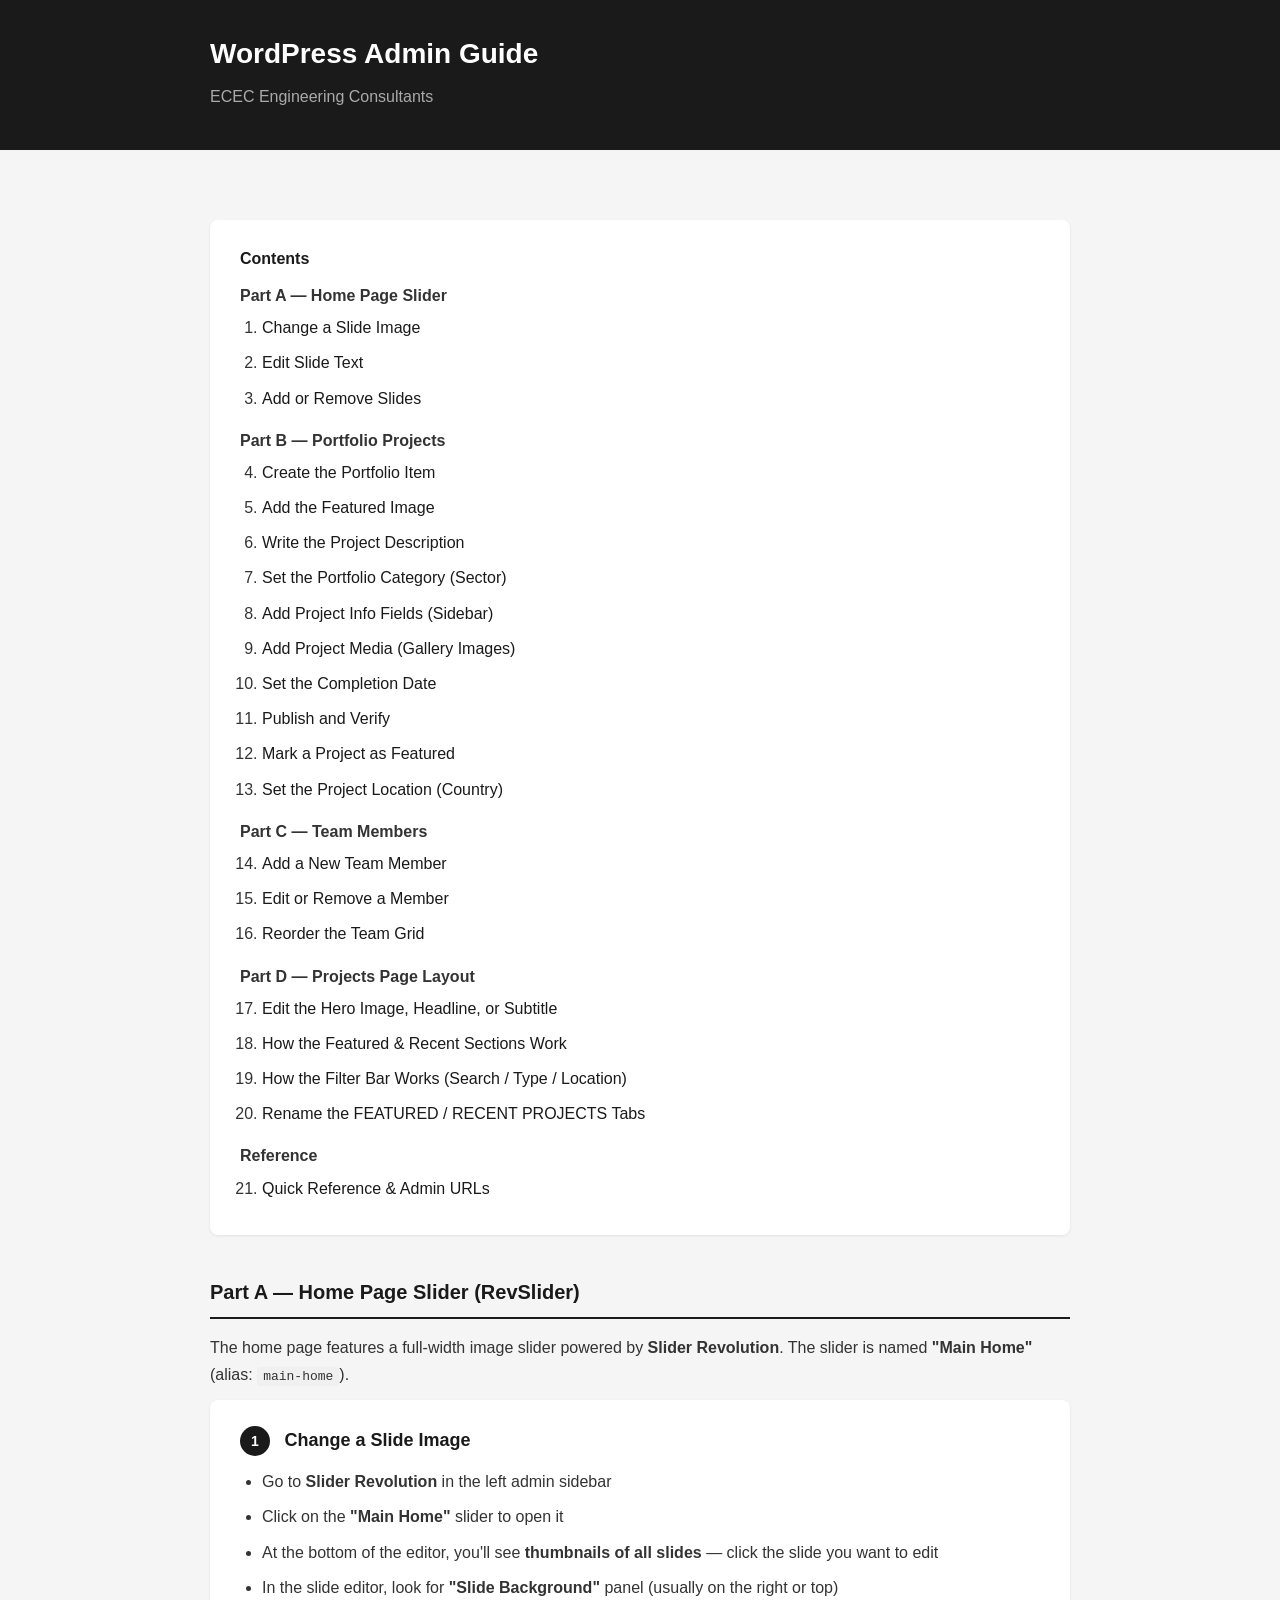
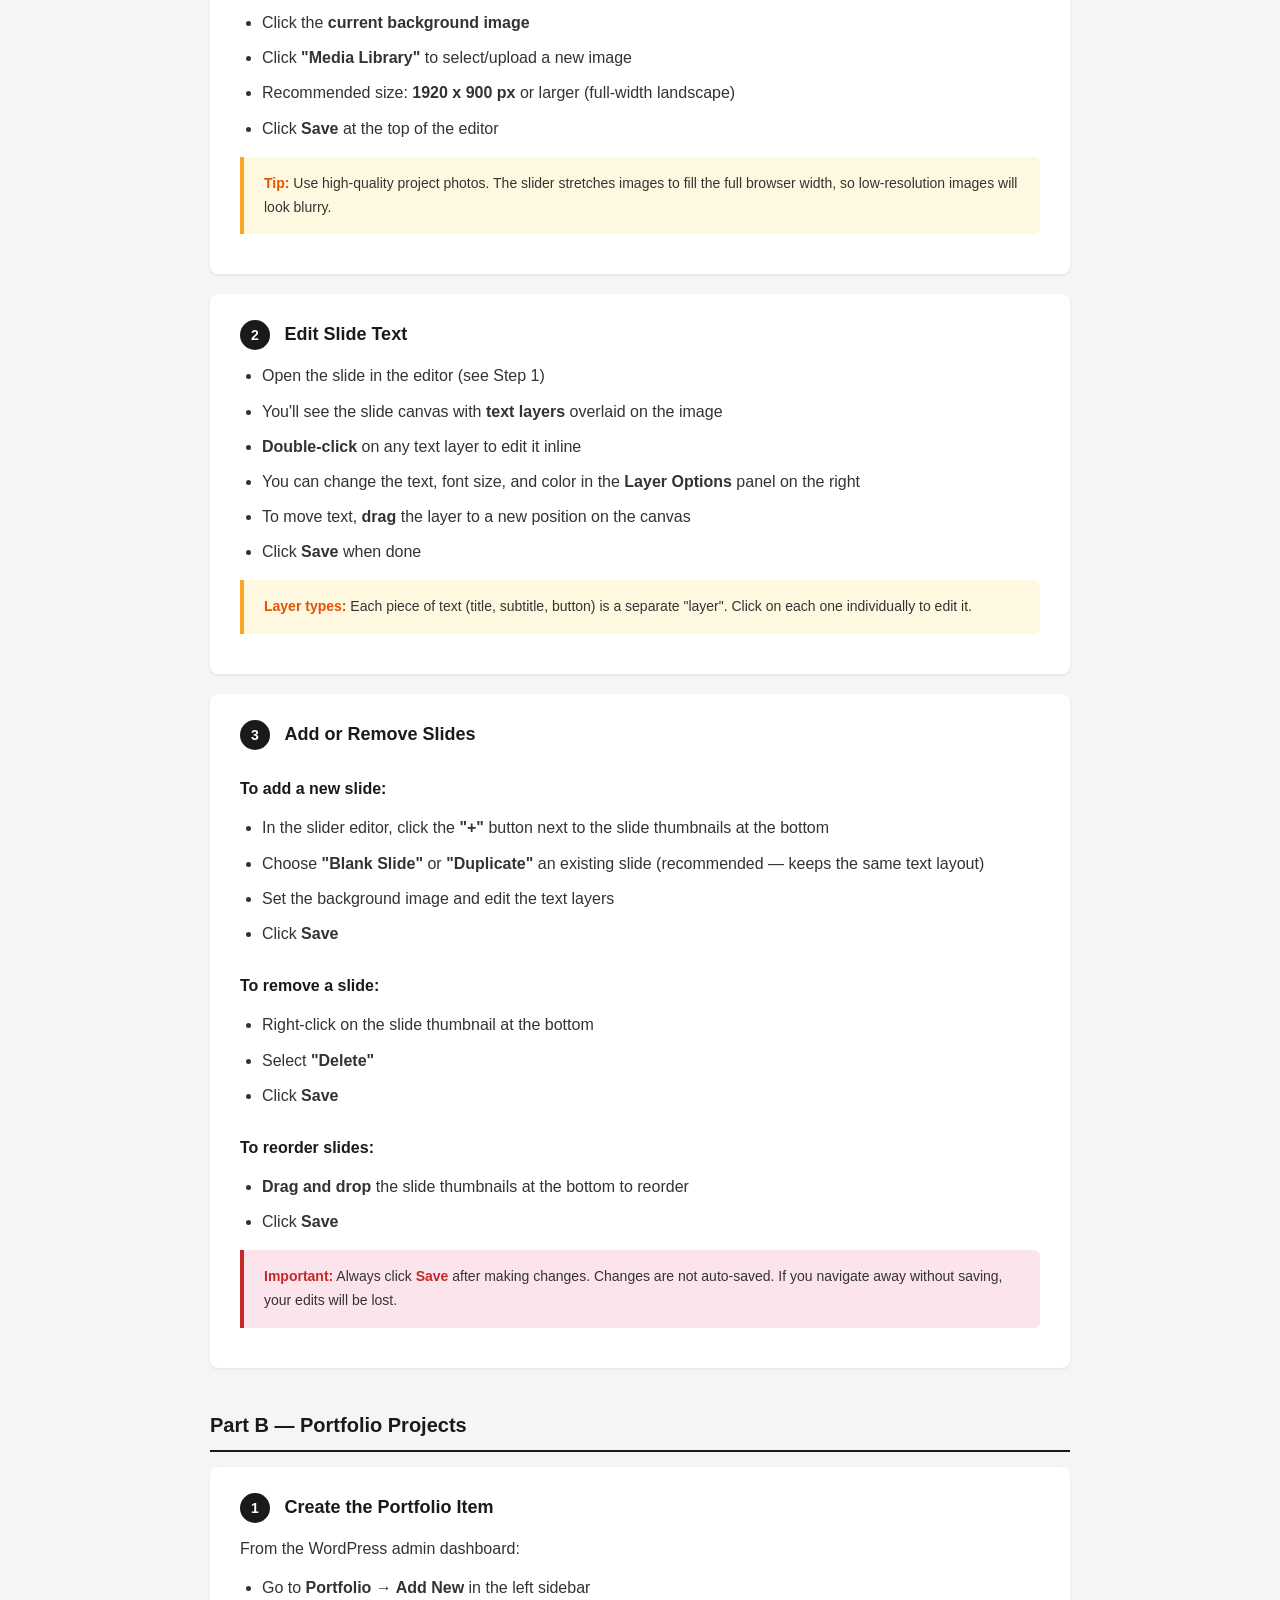
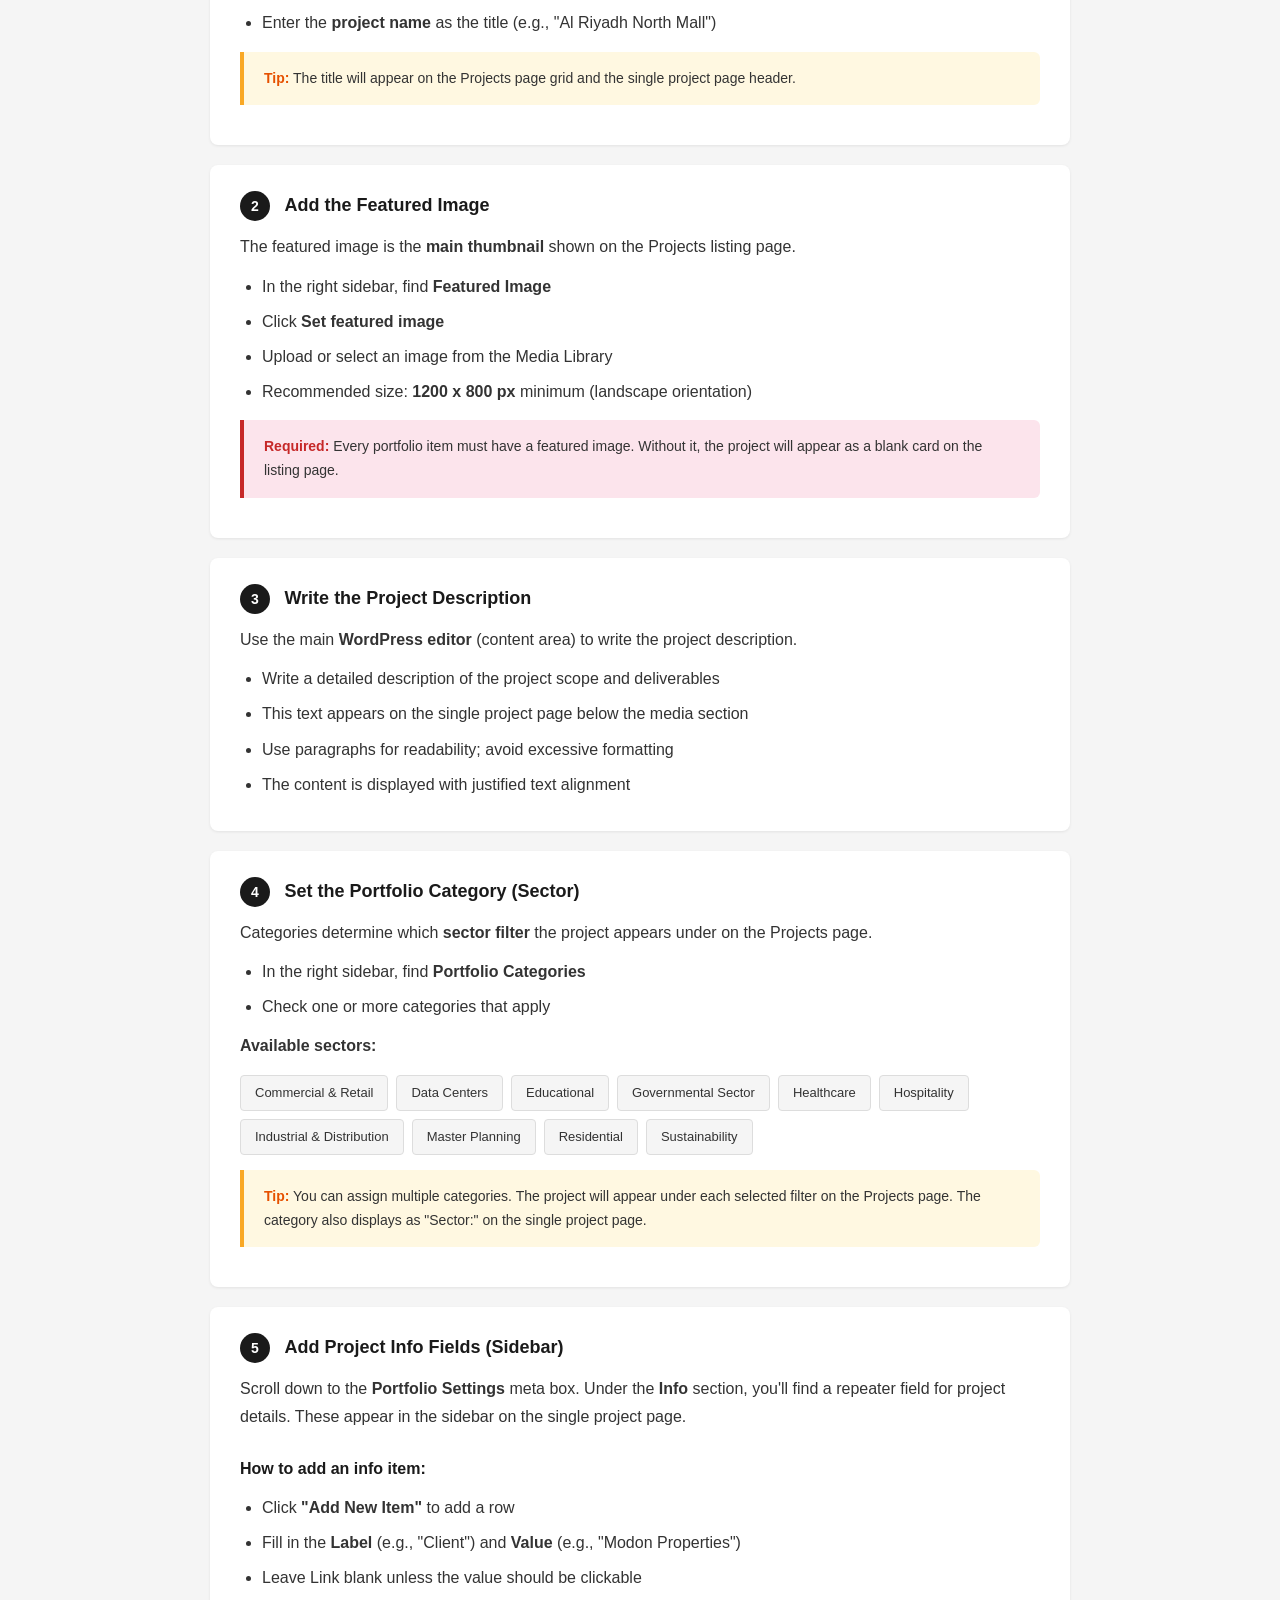
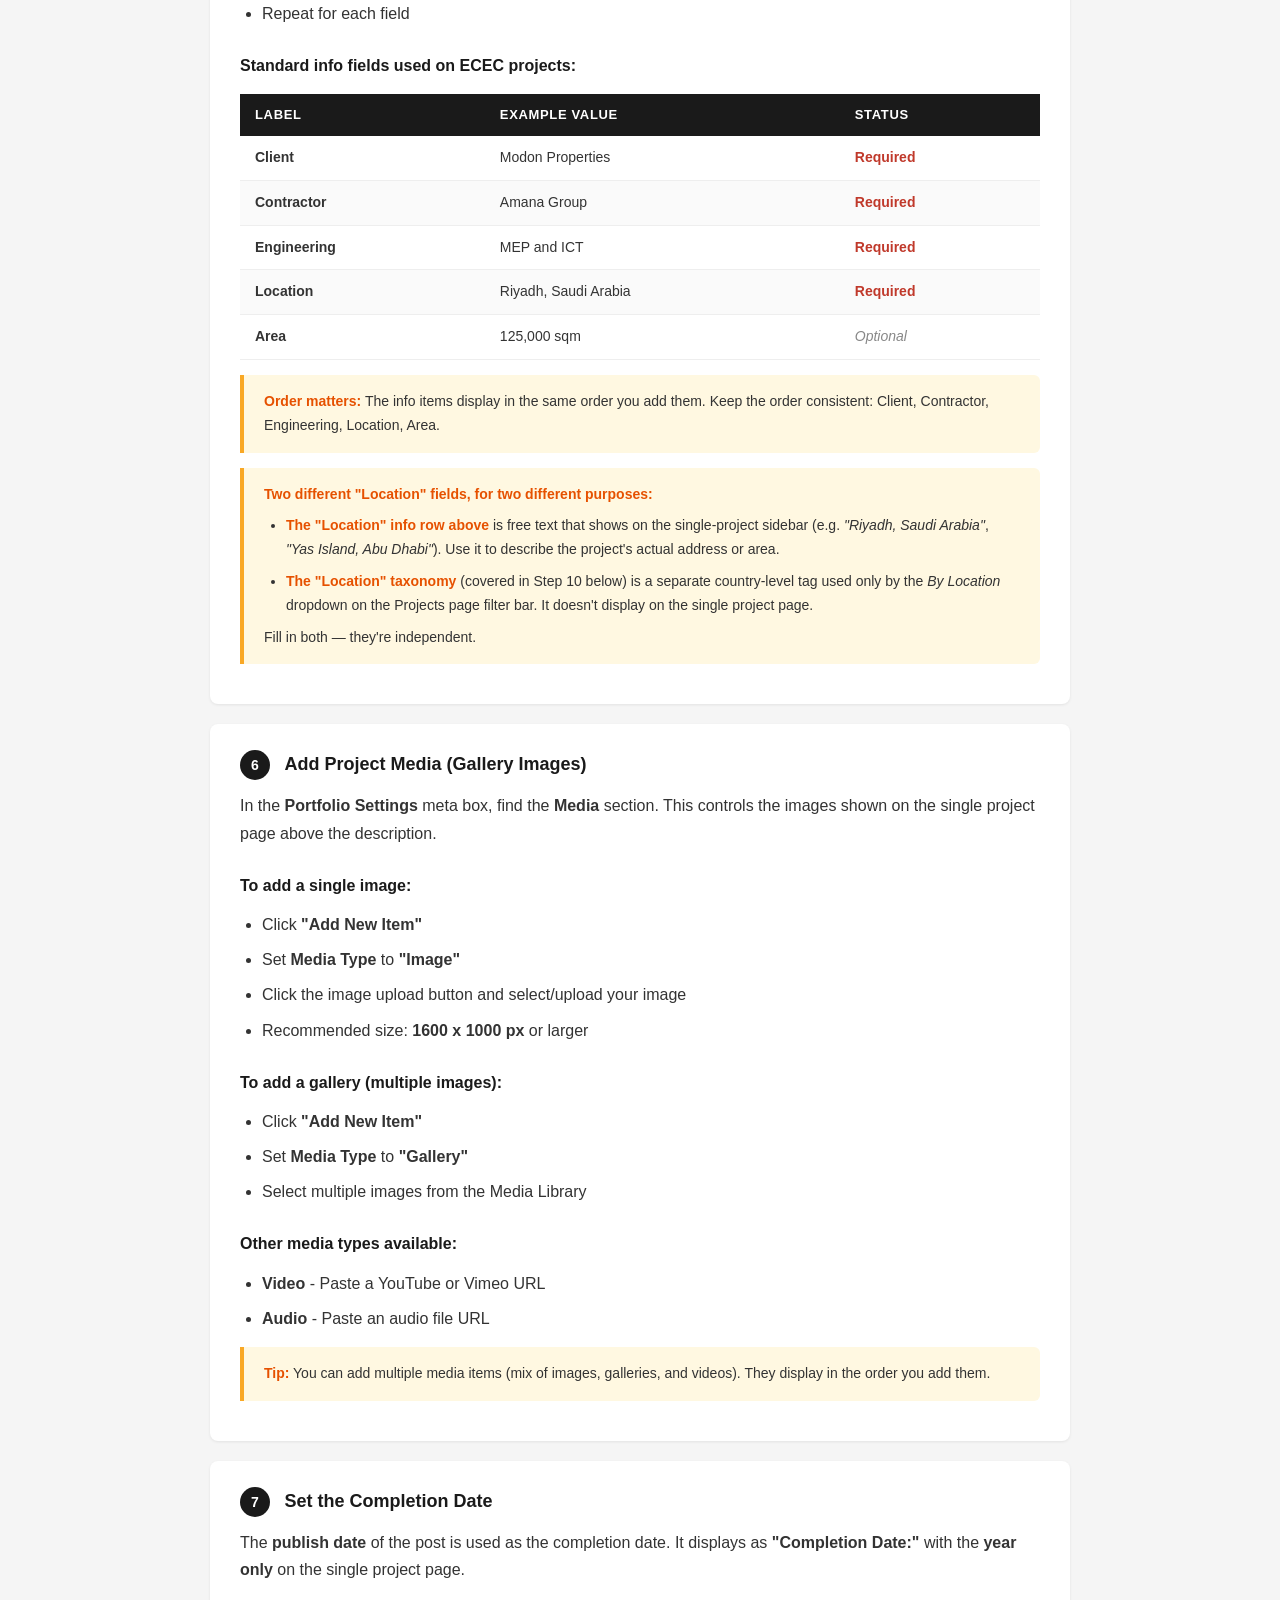
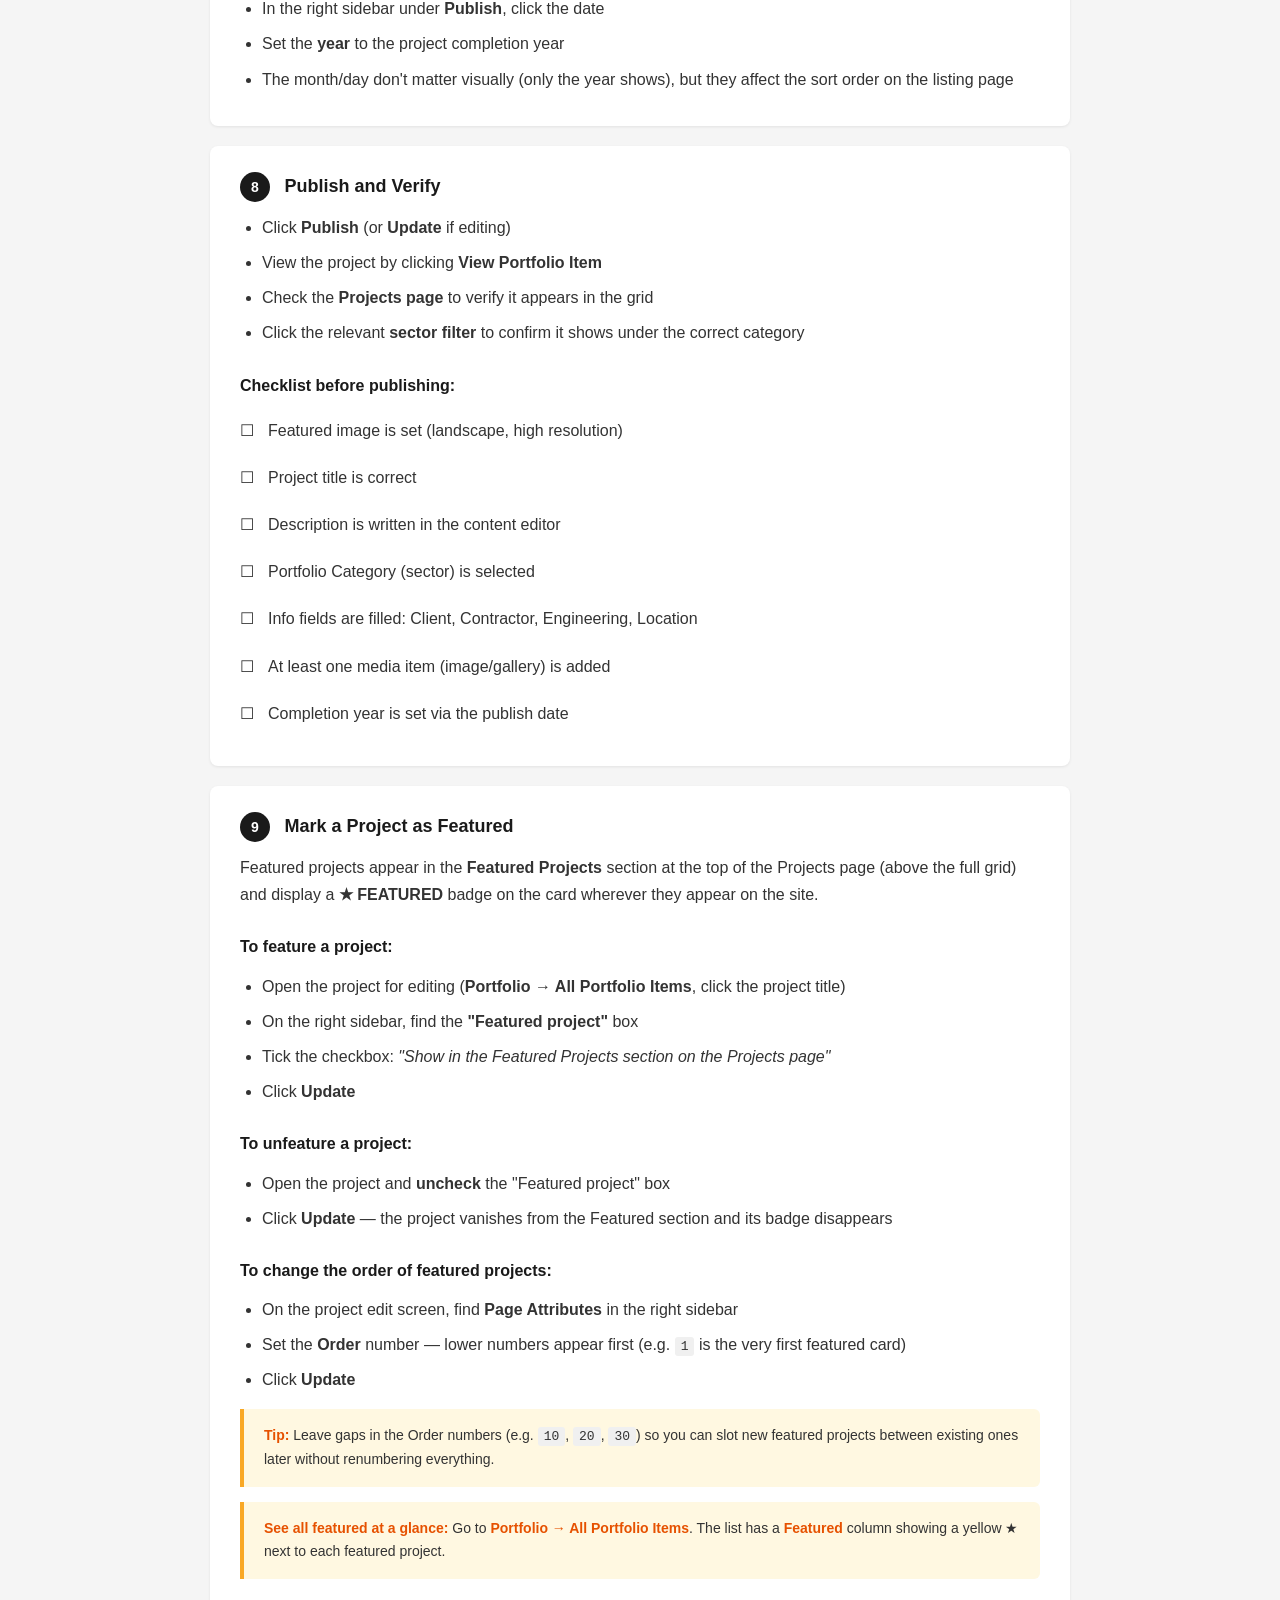
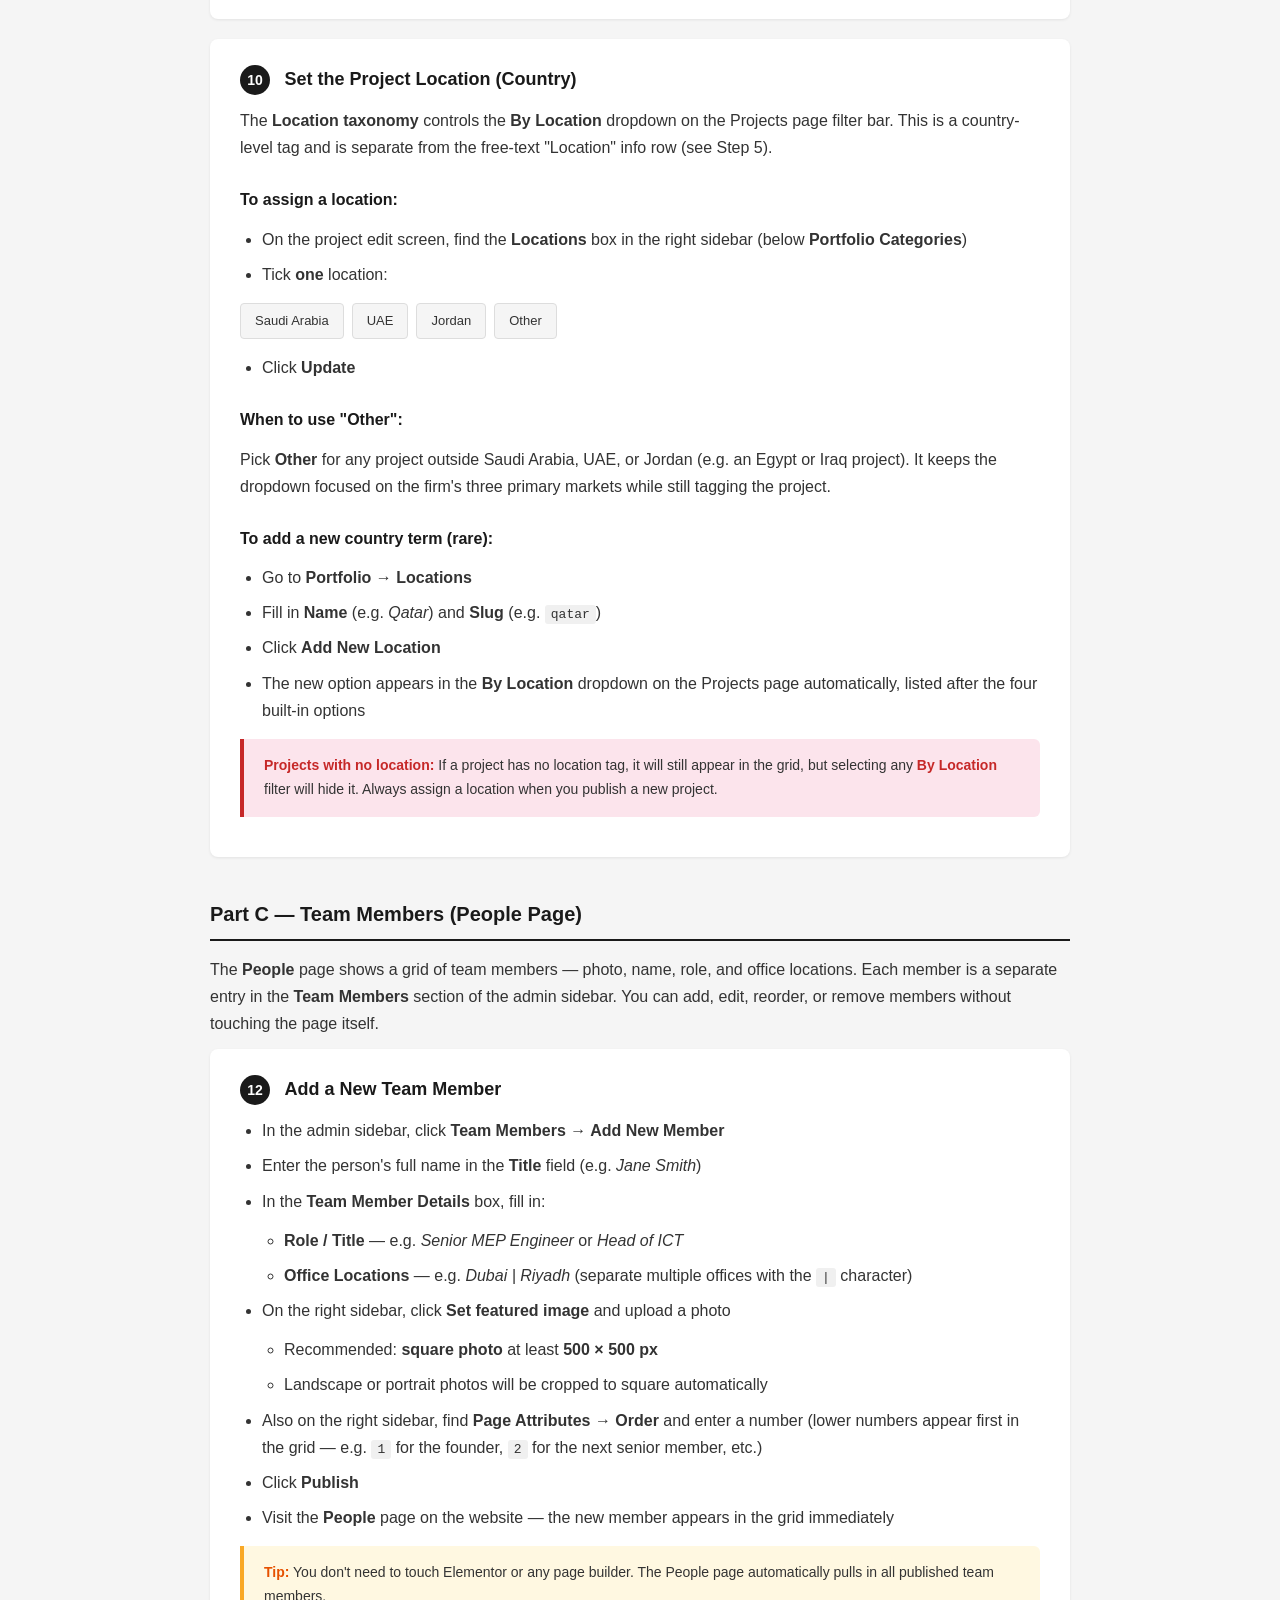
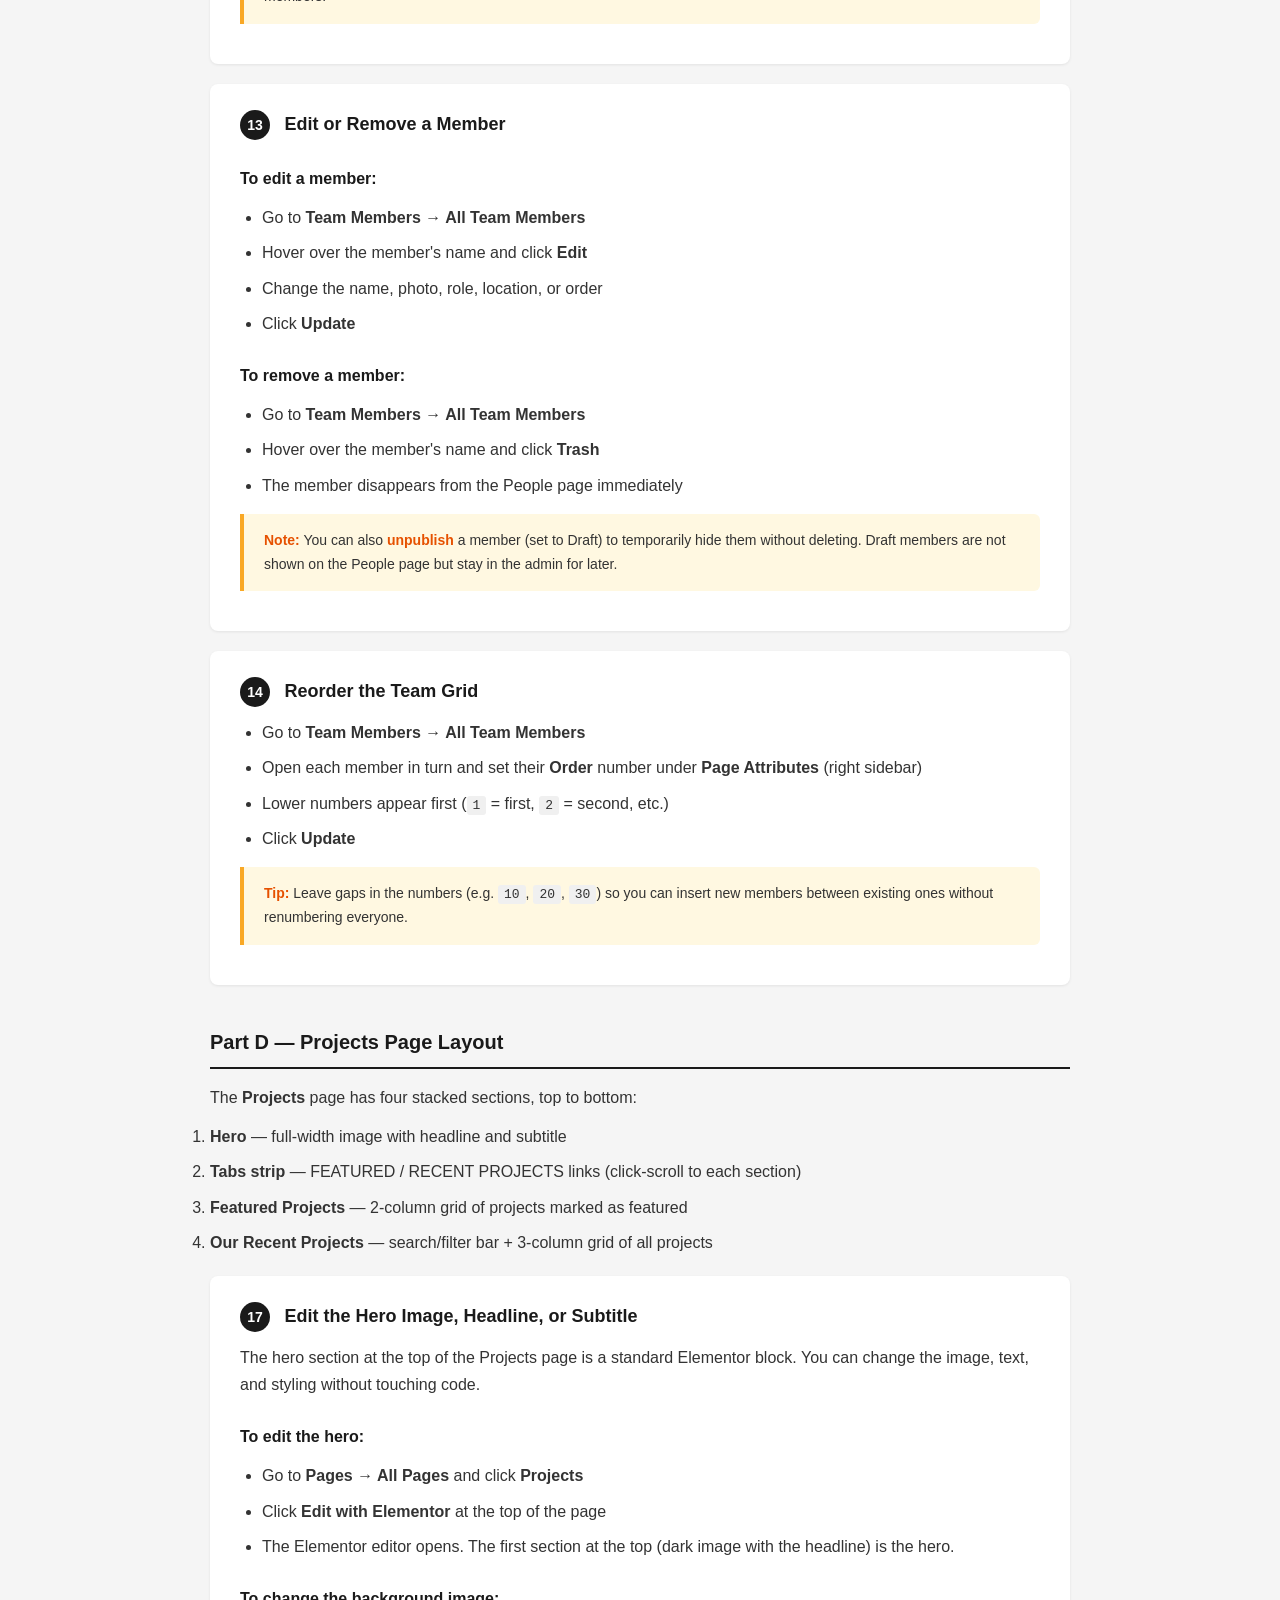
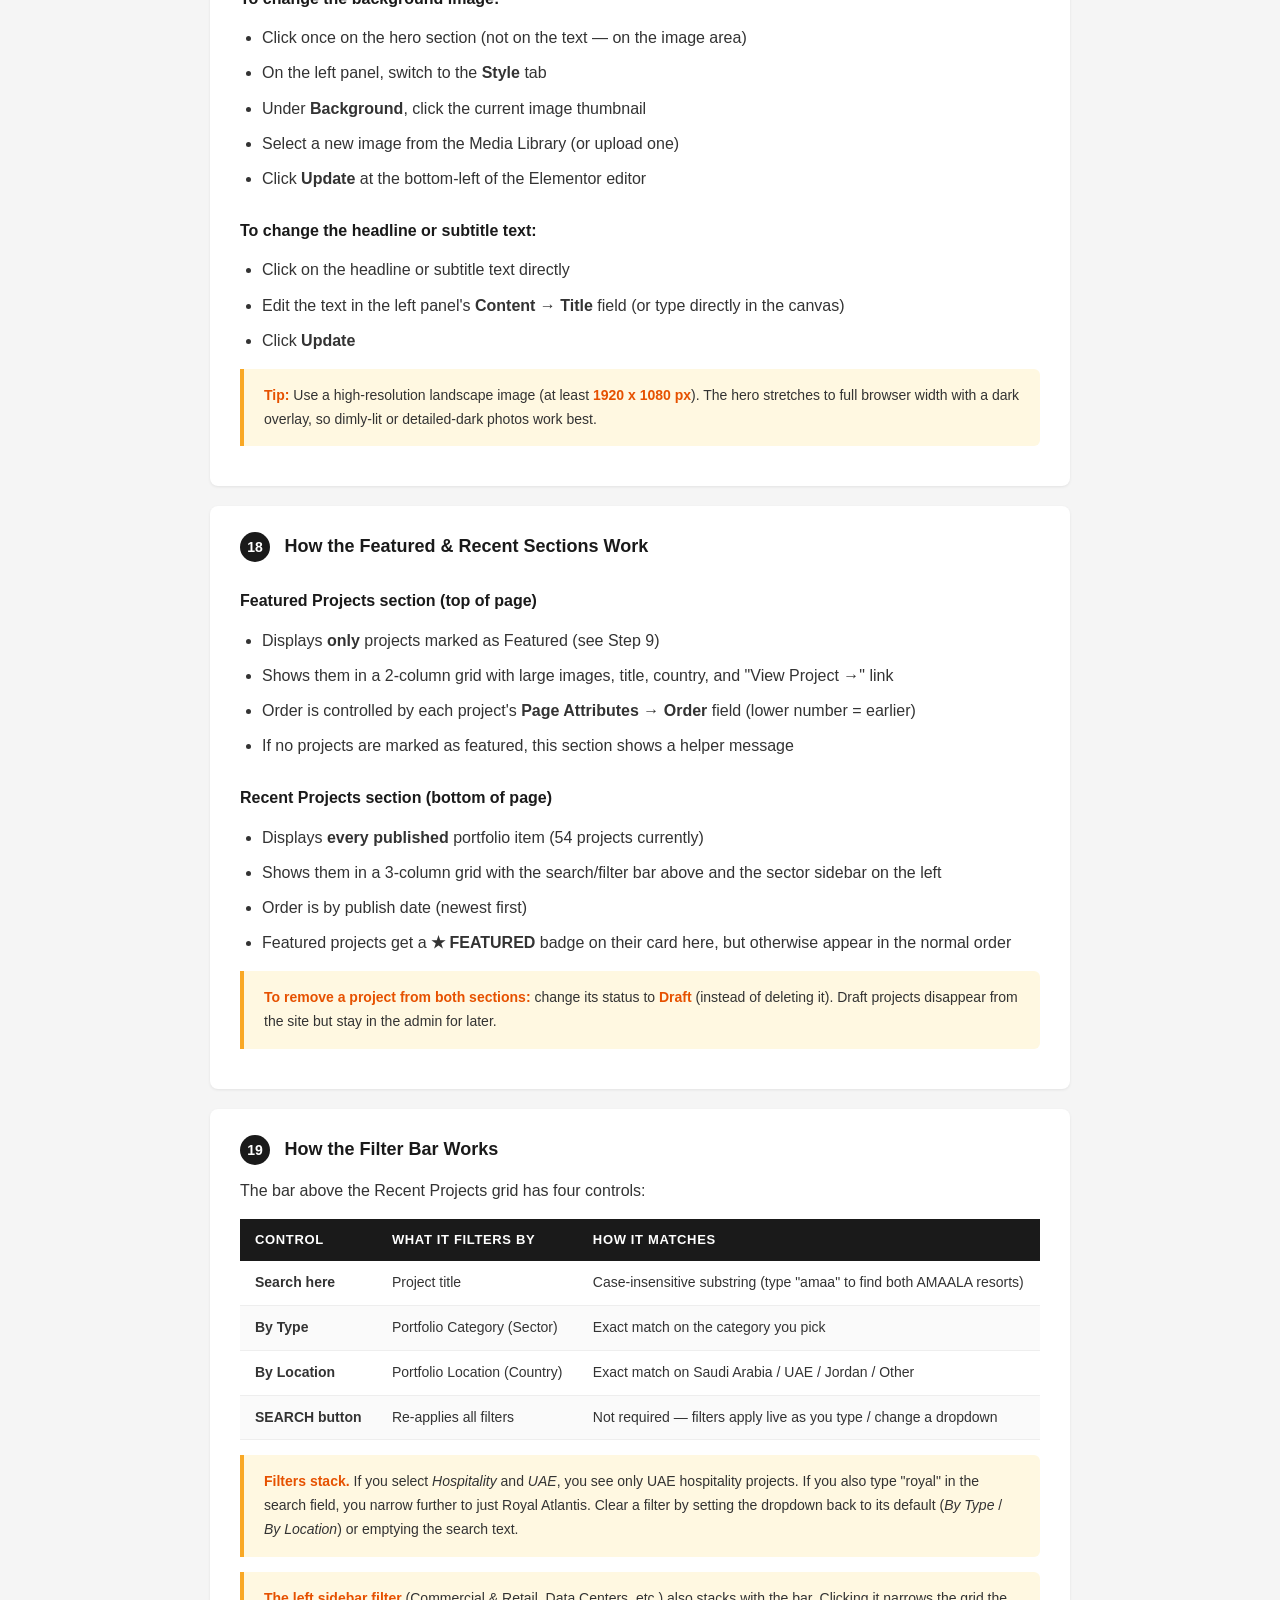
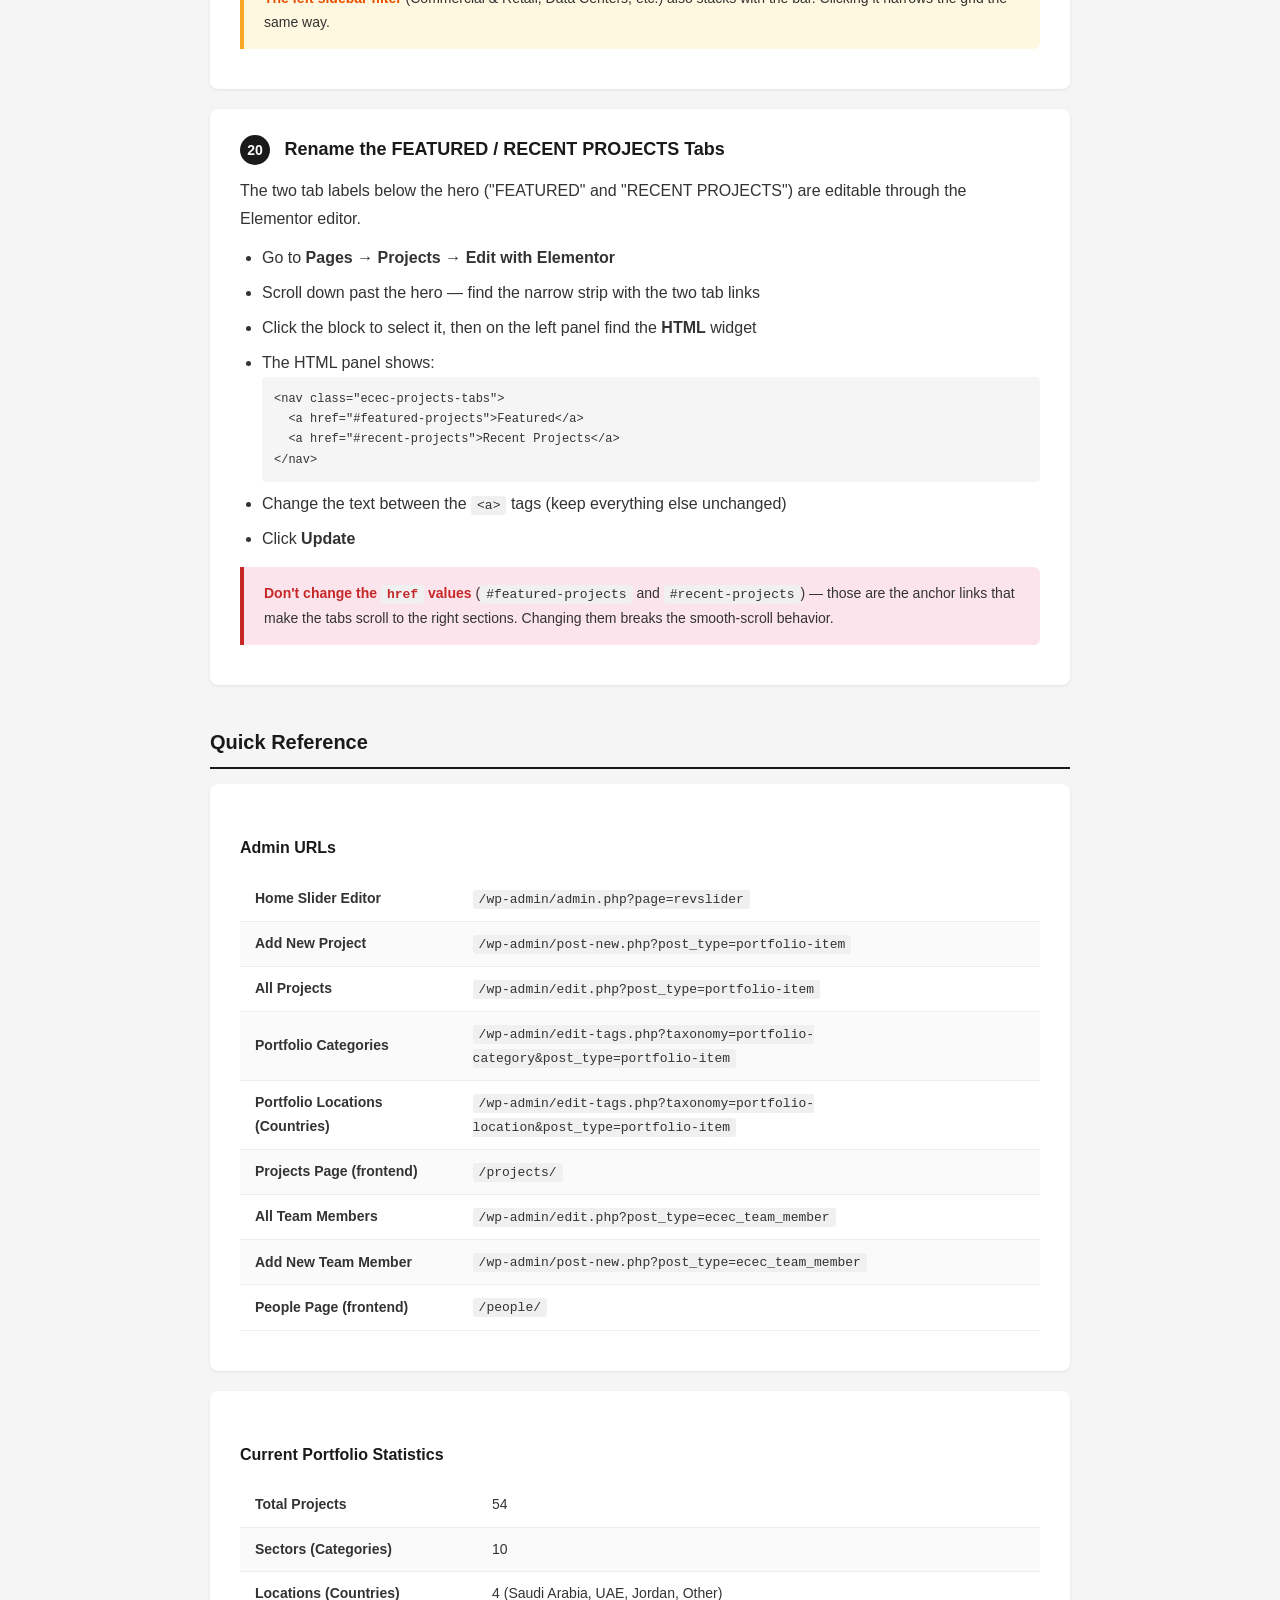
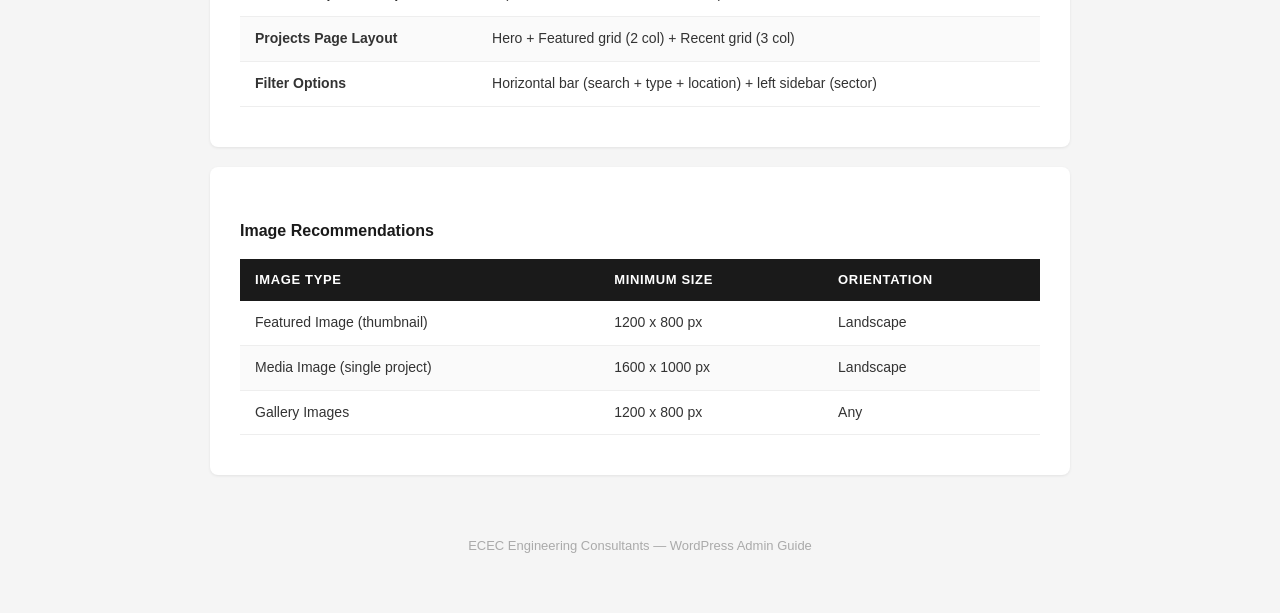
==== portfolio-help.html @ 3c294106 "Initial commit: ECEC WordPress migration baseline Scope tracked: - wp-content/themes/emaurri-child (" ====
<!DOCTYPE html>
<html lang="en">
<head>
<meta charset="UTF-8">
<meta name="viewport" content="width=device-width, initial-scale=1.0">
<title>ECEC - WordPress Admin Guide</title>
<style>
  * { margin: 0; padding: 0; box-sizing: border-box; }
  body { font-family: 'Segoe UI', Arial, sans-serif; background: #f5f5f5; color: #333; line-height: 1.7; }
  .container { max-width: 900px; margin: 0 auto; padding: 40px 20px; }
  h1 { font-size: 28px; color: #1a1a1a; margin-bottom: 10px; }
  h1 span { color: #888; font-weight: 400; font-size: 16px; display: block; margin-top: 5px; }
  h2 { font-size: 20px; color: #1a1a1a; margin: 40px 0 15px; padding-bottom: 8px; border-bottom: 2px solid #1a1a1a; }
  h3 { font-size: 16px; color: #1a1a1a; margin: 25px 0 10px; }
  p { margin-bottom: 12px; }
  .step { background: #fff; border-radius: 8px; padding: 25px 30px; margin-bottom: 20px; box-shadow: 0 1px 3px rgba(0,0,0,0.08); }
  .step-number { display: inline-block; background: #1a1a1a; color: #fff; width: 30px; height: 30px; border-radius: 50%; text-align: center; line-height: 30px; font-weight: 700; font-size: 14px; margin-right: 10px; }
  .step-title { font-size: 18px; font-weight: 600; color: #1a1a1a; display: inline; }
  .step p, .step ul { margin-top: 12px; }
  ul { padding-left: 22px; }
  li { margin-bottom: 8px; }
  .field-table { width: 100%; border-collapse: collapse; margin: 15px 0; }
  .field-table th { background: #1a1a1a; color: #fff; padding: 10px 15px; text-align: left; font-size: 13px; text-transform: uppercase; letter-spacing: 0.05em; }
  .field-table td { padding: 10px 15px; border-bottom: 1px solid #eee; font-size: 14px; }
  .field-table tr:nth-child(even) { background: #fafafa; }
  .required { color: #c0392b; font-weight: 600; }
  .optional { color: #888; font-style: italic; }
  .tag { display: inline-block; background: #f0f0f0; padding: 2px 10px; border-radius: 3px; font-size: 12px; font-family: monospace; }
  .note { background: #fff8e1; border-left: 4px solid #f9a825; padding: 15px 20px; border-radius: 0 6px 6px 0; margin: 15px 0; font-size: 14px; }
  .note strong { color: #e65100; }
  .warning { background: #fce4ec; border-left: 4px solid #c62828; padding: 15px 20px; border-radius: 0 6px 6px 0; margin: 15px 0; font-size: 14px; }
  .warning strong { color: #c62828; }
  .categories { display: flex; flex-wrap: wrap; gap: 8px; margin: 15px 0; }
  .categories span { background: #f5f5f5; border: 1px solid #ddd; padding: 6px 14px; border-radius: 4px; font-size: 13px; }
  .toc { background: #fff; border-radius: 8px; padding: 25px 30px; margin-bottom: 30px; box-shadow: 0 1px 3px rgba(0,0,0,0.08); }
  .toc h3 { margin-top: 0; }
  .toc ol { padding-left: 22px; }
  .toc a { color: #1a1a1a; text-decoration: none; }
  .toc a:hover { text-decoration: underline; }
  code { background: #f0f0f0; padding: 2px 6px; border-radius: 3px; font-size: 13px; }
  .checklist { list-style: none; padding-left: 0; }
  .checklist li { padding: 6px 0 6px 28px; position: relative; }
  .checklist li:before { content: "\2610"; position: absolute; left: 0; font-size: 16px; }
  .header-bar { background: #1a1a1a; color: #fff; padding: 30px 0; margin-bottom: 30px; }
  .header-bar .container { padding: 0 20px; }
  .header-bar h1 { color: #fff; }
  .header-bar h1 span { color: #aaa; }
</style>
</head>
<body>

<div class="header-bar">
  <div class="container">
    <h1>WordPress Admin Guide
      <span>ECEC Engineering Consultants</span>
    </h1>
  </div>
</div>

<div class="container">

<div class="toc">
  <h3>Contents</h3>
  <p style="margin: 10px 0 5px; font-weight: 600;">Part A &mdash; Home Page Slider</p>
  <ol>
    <li><a href="#slider1">Change a Slide Image</a></li>
    <li><a href="#slider2">Edit Slide Text</a></li>
    <li><a href="#slider3">Add or Remove Slides</a></li>
  </ol>
  <p style="margin: 15px 0 5px; font-weight: 600;">Part B &mdash; Portfolio Projects</p>
  <ol start="4">
    <li><a href="#step1">Create the Portfolio Item</a></li>
    <li><a href="#step2">Add the Featured Image</a></li>
    <li><a href="#step3">Write the Project Description</a></li>
    <li><a href="#step4">Set the Portfolio Category (Sector)</a></li>
    <li><a href="#step5">Add Project Info Fields (Sidebar)</a></li>
    <li><a href="#step6">Add Project Media (Gallery Images)</a></li>
    <li><a href="#step7">Set the Completion Date</a></li>
    <li><a href="#step8">Publish and Verify</a></li>
    <li><a href="#step9">Mark a Project as Featured</a></li>
    <li><a href="#step10">Set the Project Location (Country)</a></li>
  </ol>
  <p style="margin: 15px 0 5px; font-weight: 600;">Part C &mdash; Team Members</p>
  <ol start="14">
    <li><a href="#team1">Add a New Team Member</a></li>
    <li><a href="#team2">Edit or Remove a Member</a></li>
    <li><a href="#team3">Reorder the Team Grid</a></li>
  </ol>
  <p style="margin: 15px 0 5px; font-weight: 600;">Part D &mdash; Projects Page Layout</p>
  <ol start="17">
    <li><a href="#proj1">Edit the Hero Image, Headline, or Subtitle</a></li>
    <li><a href="#proj2">How the Featured &amp; Recent Sections Work</a></li>
    <li><a href="#proj3">How the Filter Bar Works (Search / Type / Location)</a></li>
    <li><a href="#proj4">Rename the FEATURED / RECENT PROJECTS Tabs</a></li>
  </ol>
  <p style="margin: 15px 0 5px; font-weight: 600;">Reference</p>
  <ol start="21">
    <li><a href="#reference">Quick Reference &amp; Admin URLs</a></li>
  </ol>
</div>

<!-- =============================================
     PART A: HOME PAGE SLIDER
     ============================================= -->
<h2>Part A &mdash; Home Page Slider (RevSlider)</h2>

<p>The home page features a full-width image slider powered by <strong>Slider Revolution</strong>. The slider is named <strong>"Main Home"</strong> (alias: <code>main-home</code>).</p>

<!-- SLIDER STEP 1 -->
<div class="step" id="slider1">
  <span class="step-number">1</span>
  <span class="step-title">Change a Slide Image</span>
  <ul>
    <li>Go to <strong>Slider Revolution</strong> in the left admin sidebar</li>
    <li>Click on the <strong>"Main Home"</strong> slider to open it</li>
    <li>At the bottom of the editor, you'll see <strong>thumbnails of all slides</strong> &mdash; click the slide you want to edit</li>
    <li>In the slide editor, look for <strong>"Slide Background"</strong> panel (usually on the right or top)</li>
    <li>Click the <strong>current background image</strong></li>
    <li>Click <strong>"Media Library"</strong> to select/upload a new image</li>
    <li>Recommended size: <strong>1920 x 900 px</strong> or larger (full-width landscape)</li>
    <li>Click <strong>Save</strong> at the top of the editor</li>
  </ul>
  <div class="note">
    <strong>Tip:</strong> Use high-quality project photos. The slider stretches images to fill the full browser width, so low-resolution images will look blurry.
  </div>
</div>

<!-- SLIDER STEP 2 -->
<div class="step" id="slider2">
  <span class="step-number">2</span>
  <span class="step-title">Edit Slide Text</span>
  <ul>
    <li>Open the slide in the editor (see Step 1)</li>
    <li>You'll see the slide canvas with <strong>text layers</strong> overlaid on the image</li>
    <li><strong>Double-click</strong> on any text layer to edit it inline</li>
    <li>You can change the text, font size, and color in the <strong>Layer Options</strong> panel on the right</li>
    <li>To move text, <strong>drag</strong> the layer to a new position on the canvas</li>
    <li>Click <strong>Save</strong> when done</li>
  </ul>
  <div class="note">
    <strong>Layer types:</strong> Each piece of text (title, subtitle, button) is a separate "layer". Click on each one individually to edit it.
  </div>
</div>

<!-- SLIDER STEP 3 -->
<div class="step" id="slider3">
  <span class="step-number">3</span>
  <span class="step-title">Add or Remove Slides</span>

  <h3>To add a new slide:</h3>
  <ul>
    <li>In the slider editor, click the <strong>"+"</strong> button next to the slide thumbnails at the bottom</li>
    <li>Choose <strong>"Blank Slide"</strong> or <strong>"Duplicate"</strong> an existing slide (recommended &mdash; keeps the same text layout)</li>
    <li>Set the background image and edit the text layers</li>
    <li>Click <strong>Save</strong></li>
  </ul>

  <h3>To remove a slide:</h3>
  <ul>
    <li>Right-click on the slide thumbnail at the bottom</li>
    <li>Select <strong>"Delete"</strong></li>
    <li>Click <strong>Save</strong></li>
  </ul>

  <h3>To reorder slides:</h3>
  <ul>
    <li><strong>Drag and drop</strong> the slide thumbnails at the bottom to reorder</li>
    <li>Click <strong>Save</strong></li>
  </ul>

  <div class="warning">
    <strong>Important:</strong> Always click <strong>Save</strong> after making changes. Changes are not auto-saved. If you navigate away without saving, your edits will be lost.
  </div>
</div>

<!-- =============================================
     PART B: PORTFOLIO PROJECTS
     ============================================= -->
<h2>Part B &mdash; Portfolio Projects</h2>

<!-- STEP 1 -->
<div class="step" id="step1">
  <span class="step-number">1</span>
  <span class="step-title">Create the Portfolio Item</span>
  <p>From the WordPress admin dashboard:</p>
  <ul>
    <li>Go to <strong>Portfolio &rarr; Add New</strong> in the left sidebar</li>
    <li>Enter the <strong>project name</strong> as the title (e.g., "Al Riyadh North Mall")</li>
  </ul>
  <div class="note">
    <strong>Tip:</strong> The title will appear on the Projects page grid and the single project page header.
  </div>
</div>

<!-- STEP 2 -->
<div class="step" id="step2">
  <span class="step-number">2</span>
  <span class="step-title">Add the Featured Image</span>
  <p>The featured image is the <strong>main thumbnail</strong> shown on the Projects listing page.</p>
  <ul>
    <li>In the right sidebar, find <strong>Featured Image</strong></li>
    <li>Click <strong>Set featured image</strong></li>
    <li>Upload or select an image from the Media Library</li>
    <li>Recommended size: <strong>1200 x 800 px</strong> minimum (landscape orientation)</li>
  </ul>
  <div class="warning">
    <strong>Required:</strong> Every portfolio item must have a featured image. Without it, the project will appear as a blank card on the listing page.
  </div>
</div>

<!-- STEP 3 -->
<div class="step" id="step3">
  <span class="step-number">3</span>
  <span class="step-title">Write the Project Description</span>
  <p>Use the main <strong>WordPress editor</strong> (content area) to write the project description.</p>
  <ul>
    <li>Write a detailed description of the project scope and deliverables</li>
    <li>This text appears on the single project page below the media section</li>
    <li>Use paragraphs for readability; avoid excessive formatting</li>
    <li>The content is displayed with justified text alignment</li>
  </ul>
</div>

<!-- STEP 4 -->
<div class="step" id="step4">
  <span class="step-number">4</span>
  <span class="step-title">Set the Portfolio Category (Sector)</span>
  <p>Categories determine which <strong>sector filter</strong> the project appears under on the Projects page.</p>
  <ul>
    <li>In the right sidebar, find <strong>Portfolio Categories</strong></li>
    <li>Check one or more categories that apply</li>
  </ul>
  <p><strong>Available sectors:</strong></p>
  <div class="categories">
    <span>Commercial &amp; Retail</span>
    <span>Data Centers</span>
    <span>Educational</span>
    <span>Governmental Sector</span>
    <span>Healthcare</span>
    <span>Hospitality</span>
    <span>Industrial &amp; Distribution</span>
    <span>Master Planning</span>
    <span>Residential</span>
    <span>Sustainability</span>
  </div>
  <div class="note">
    <strong>Tip:</strong> You can assign multiple categories. The project will appear under each selected filter on the Projects page. The category also displays as "Sector:" on the single project page.
  </div>
</div>

<!-- STEP 5 -->
<div class="step" id="step5">
  <span class="step-number">5</span>
  <span class="step-title">Add Project Info Fields (Sidebar)</span>
  <p>Scroll down to the <strong>Portfolio Settings</strong> meta box. Under the <strong>Info</strong> section, you'll find a repeater field for project details. These appear in the sidebar on the single project page.</p>

  <h3>How to add an info item:</h3>
  <ul>
    <li>Click <strong>"Add New Item"</strong> to add a row</li>
    <li>Fill in the <strong>Label</strong> (e.g., "Client") and <strong>Value</strong> (e.g., "Modon Properties")</li>
    <li>Leave Link blank unless the value should be clickable</li>
    <li>Repeat for each field</li>
  </ul>

  <h3>Standard info fields used on ECEC projects:</h3>
  <table class="field-table">
    <thead>
      <tr>
        <th>Label</th>
        <th>Example Value</th>
        <th>Status</th>
      </tr>
    </thead>
    <tbody>
      <tr>
        <td><strong>Client</strong></td>
        <td>Modon Properties</td>
        <td><span class="required">Required</span></td>
      </tr>
      <tr>
        <td><strong>Contractor</strong></td>
        <td>Amana Group</td>
        <td><span class="required">Required</span></td>
      </tr>
      <tr>
        <td><strong>Engineering</strong></td>
        <td>MEP and ICT</td>
        <td><span class="required">Required</span></td>
      </tr>
      <tr>
        <td><strong>Location</strong></td>
        <td>Riyadh, Saudi Arabia</td>
        <td><span class="required">Required</span></td>
      </tr>
      <tr>
        <td><strong>Area</strong></td>
        <td>125,000 sqm</td>
        <td><span class="optional">Optional</span></td>
      </tr>
    </tbody>
  </table>

  <div class="note">
    <strong>Order matters:</strong> The info items display in the same order you add them. Keep the order consistent: Client, Contractor, Engineering, Location, Area.
  </div>

  <div class="note">
    <strong>Two different "Location" fields, for two different purposes:</strong>
    <ul style="margin-top: 8px; margin-bottom: 0;">
      <li><strong>The "Location" info row above</strong> is free text that shows on the single-project sidebar (e.g. <em>"Riyadh, Saudi Arabia"</em>, <em>"Yas Island, Abu Dhabi"</em>). Use it to describe the project's actual address or area.</li>
      <li><strong>The "Location" taxonomy</strong> (covered in Step 10 below) is a separate country-level tag used only by the <em>By Location</em> dropdown on the Projects page filter bar. It doesn't display on the single project page.</li>
    </ul>
    Fill in both &mdash; they're independent.
  </div>
</div>

<!-- STEP 6 -->
<div class="step" id="step6">
  <span class="step-number">6</span>
  <span class="step-title">Add Project Media (Gallery Images)</span>
  <p>In the <strong>Portfolio Settings</strong> meta box, find the <strong>Media</strong> section. This controls the images shown on the single project page above the description.</p>

  <h3>To add a single image:</h3>
  <ul>
    <li>Click <strong>"Add New Item"</strong></li>
    <li>Set <strong>Media Type</strong> to <strong>"Image"</strong></li>
    <li>Click the image upload button and select/upload your image</li>
    <li>Recommended size: <strong>1600 x 1000 px</strong> or larger</li>
  </ul>

  <h3>To add a gallery (multiple images):</h3>
  <ul>
    <li>Click <strong>"Add New Item"</strong></li>
    <li>Set <strong>Media Type</strong> to <strong>"Gallery"</strong></li>
    <li>Select multiple images from the Media Library</li>
  </ul>

  <h3>Other media types available:</h3>
  <ul>
    <li><strong>Video</strong> - Paste a YouTube or Vimeo URL</li>
    <li><strong>Audio</strong> - Paste an audio file URL</li>
  </ul>

  <div class="note">
    <strong>Tip:</strong> You can add multiple media items (mix of images, galleries, and videos). They display in the order you add them.
  </div>
</div>

<!-- STEP 7 -->
<div class="step" id="step7">
  <span class="step-number">7</span>
  <span class="step-title">Set the Completion Date</span>
  <p>The <strong>publish date</strong> of the post is used as the completion date. It displays as <strong>"Completion Date:"</strong> with the <strong>year only</strong> on the single project page.</p>
  <ul>
    <li>In the right sidebar under <strong>Publish</strong>, click the date</li>
    <li>Set the <strong>year</strong> to the project completion year</li>
    <li>The month/day don't matter visually (only the year shows), but they affect the sort order on the listing page</li>
  </ul>
</div>

<!-- STEP 8 -->
<div class="step" id="step8">
  <span class="step-number">8</span>
  <span class="step-title">Publish and Verify</span>
  <ul>
    <li>Click <strong>Publish</strong> (or <strong>Update</strong> if editing)</li>
    <li>View the project by clicking <strong>View Portfolio Item</strong></li>
    <li>Check the <strong>Projects page</strong> to verify it appears in the grid</li>
    <li>Click the relevant <strong>sector filter</strong> to confirm it shows under the correct category</li>
  </ul>

  <h3>Checklist before publishing:</h3>
  <ul class="checklist">
    <li>Featured image is set (landscape, high resolution)</li>
    <li>Project title is correct</li>
    <li>Description is written in the content editor</li>
    <li>Portfolio Category (sector) is selected</li>
    <li>Info fields are filled: Client, Contractor, Engineering, Location</li>
    <li>At least one media item (image/gallery) is added</li>
    <li>Completion year is set via the publish date</li>
  </ul>
</div>

<!-- STEP 9 -->
<div class="step" id="step9">
  <span class="step-number">9</span>
  <span class="step-title">Mark a Project as Featured</span>
  <p>Featured projects appear in the <strong>Featured Projects</strong> section at the top of the Projects page (above the full grid) and display a <strong>★ FEATURED</strong> badge on the card wherever they appear on the site.</p>

  <h3>To feature a project:</h3>
  <ul>
    <li>Open the project for editing (<strong>Portfolio &rarr; All Portfolio Items</strong>, click the project title)</li>
    <li>On the right sidebar, find the <strong>"Featured project"</strong> box</li>
    <li>Tick the checkbox: <em>"Show in the Featured Projects section on the Projects page"</em></li>
    <li>Click <strong>Update</strong></li>
  </ul>

  <h3>To unfeature a project:</h3>
  <ul>
    <li>Open the project and <strong>uncheck</strong> the "Featured project" box</li>
    <li>Click <strong>Update</strong> &mdash; the project vanishes from the Featured section and its badge disappears</li>
  </ul>

  <h3>To change the order of featured projects:</h3>
  <ul>
    <li>On the project edit screen, find <strong>Page Attributes</strong> in the right sidebar</li>
    <li>Set the <strong>Order</strong> number &mdash; lower numbers appear first (e.g. <code>1</code> is the very first featured card)</li>
    <li>Click <strong>Update</strong></li>
  </ul>

  <div class="note">
    <strong>Tip:</strong> Leave gaps in the Order numbers (e.g. <code>10</code>, <code>20</code>, <code>30</code>) so you can slot new featured projects between existing ones later without renumbering everything.
  </div>

  <div class="note">
    <strong>See all featured at a glance:</strong> Go to <strong>Portfolio &rarr; All Portfolio Items</strong>. The list has a <strong>Featured</strong> column showing a yellow ★ next to each featured project.
  </div>
</div>

<!-- STEP 10 -->
<div class="step" id="step10">
  <span class="step-number">10</span>
  <span class="step-title">Set the Project Location (Country)</span>
  <p>The <strong>Location taxonomy</strong> controls the <strong>By Location</strong> dropdown on the Projects page filter bar. This is a country-level tag and is separate from the free-text "Location" info row (see Step 5).</p>

  <h3>To assign a location:</h3>
  <ul>
    <li>On the project edit screen, find the <strong>Locations</strong> box in the right sidebar (below <strong>Portfolio Categories</strong>)</li>
    <li>Tick <strong>one</strong> location:</li>
  </ul>
  <div class="categories">
    <span>Saudi Arabia</span>
    <span>UAE</span>
    <span>Jordan</span>
    <span>Other</span>
  </div>
  <ul>
    <li>Click <strong>Update</strong></li>
  </ul>

  <h3>When to use "Other":</h3>
  <p>Pick <strong>Other</strong> for any project outside Saudi Arabia, UAE, or Jordan (e.g. an Egypt or Iraq project). It keeps the dropdown focused on the firm's three primary markets while still tagging the project.</p>

  <h3>To add a new country term (rare):</h3>
  <ul>
    <li>Go to <strong>Portfolio &rarr; Locations</strong></li>
    <li>Fill in <strong>Name</strong> (e.g. <em>Qatar</em>) and <strong>Slug</strong> (e.g. <code>qatar</code>)</li>
    <li>Click <strong>Add New Location</strong></li>
    <li>The new option appears in the <strong>By Location</strong> dropdown on the Projects page automatically, listed after the four built-in options</li>
  </ul>

  <div class="warning">
    <strong>Projects with no location:</strong> If a project has no location tag, it will still appear in the grid, but selecting any <strong>By Location</strong> filter will hide it. Always assign a location when you publish a new project.
  </div>
</div>

<!-- =============================================
     PART C: TEAM MEMBERS
     ============================================= -->
<h2>Part C &mdash; Team Members (People Page)</h2>

<p>The <strong>People</strong> page shows a grid of team members &mdash; photo, name, role, and office locations. Each member is a separate entry in the <strong>Team Members</strong> section of the admin sidebar. You can add, edit, reorder, or remove members without touching the page itself.</p>

<!-- TEAM STEP 1 -->
<div class="step" id="team1">
  <span class="step-number">12</span>
  <span class="step-title">Add a New Team Member</span>
  <ul>
    <li>In the admin sidebar, click <strong>Team Members &rarr; Add New Member</strong></li>
    <li>Enter the person's full name in the <strong>Title</strong> field (e.g. <em>Jane Smith</em>)</li>
    <li>In the <strong>Team Member Details</strong> box, fill in:
      <ul>
        <li><strong>Role / Title</strong> &mdash; e.g. <em>Senior MEP Engineer</em> or <em>Head of ICT</em></li>
        <li><strong>Office Locations</strong> &mdash; e.g. <em>Dubai | Riyadh</em> (separate multiple offices with the <code>|</code> character)</li>
      </ul>
    </li>
    <li>On the right sidebar, click <strong>Set featured image</strong> and upload a photo
      <ul>
        <li>Recommended: <strong>square photo</strong> at least <strong>500 &times; 500 px</strong></li>
        <li>Landscape or portrait photos will be cropped to square automatically</li>
      </ul>
    </li>
    <li>Also on the right sidebar, find <strong>Page Attributes &rarr; Order</strong> and enter a number (lower numbers appear first in the grid &mdash; e.g. <code>1</code> for the founder, <code>2</code> for the next senior member, etc.)</li>
    <li>Click <strong>Publish</strong></li>
    <li>Visit the <strong>People</strong> page on the website &mdash; the new member appears in the grid immediately</li>
  </ul>
  <div class="note">
    <strong>Tip:</strong> You don't need to touch Elementor or any page builder. The People page automatically pulls in all published team members.
  </div>
</div>

<!-- TEAM STEP 2 -->
<div class="step" id="team2">
  <span class="step-number">13</span>
  <span class="step-title">Edit or Remove a Member</span>

  <h3>To edit a member:</h3>
  <ul>
    <li>Go to <strong>Team Members &rarr; All Team Members</strong></li>
    <li>Hover over the member's name and click <strong>Edit</strong></li>
    <li>Change the name, photo, role, location, or order</li>
    <li>Click <strong>Update</strong></li>
  </ul>

  <h3>To remove a member:</h3>
  <ul>
    <li>Go to <strong>Team Members &rarr; All Team Members</strong></li>
    <li>Hover over the member's name and click <strong>Trash</strong></li>
    <li>The member disappears from the People page immediately</li>
  </ul>
  <div class="note">
    <strong>Note:</strong> You can also <strong>unpublish</strong> a member (set to Draft) to temporarily hide them without deleting. Draft members are not shown on the People page but stay in the admin for later.
  </div>
</div>

<!-- TEAM STEP 3 -->
<div class="step" id="team3">
  <span class="step-number">14</span>
  <span class="step-title">Reorder the Team Grid</span>
  <ul>
    <li>Go to <strong>Team Members &rarr; All Team Members</strong></li>
    <li>Open each member in turn and set their <strong>Order</strong> number under <strong>Page Attributes</strong> (right sidebar)</li>
    <li>Lower numbers appear first (<code>1</code> = first, <code>2</code> = second, etc.)</li>
    <li>Click <strong>Update</strong></li>
  </ul>
  <div class="note">
    <strong>Tip:</strong> Leave gaps in the numbers (e.g. <code>10</code>, <code>20</code>, <code>30</code>) so you can insert new members between existing ones without renumbering everyone.
  </div>
</div>

<!-- =============================================
     PART D: PROJECTS PAGE LAYOUT
     ============================================= -->
<h2>Part D &mdash; Projects Page Layout</h2>

<p>The <strong>Projects</strong> page has four stacked sections, top to bottom:</p>
<ol style="margin: 10px 0 20px;">
  <li><strong>Hero</strong> &mdash; full-width image with headline and subtitle</li>
  <li><strong>Tabs strip</strong> &mdash; FEATURED / RECENT PROJECTS links (click-scroll to each section)</li>
  <li><strong>Featured Projects</strong> &mdash; 2-column grid of projects marked as featured</li>
  <li><strong>Our Recent Projects</strong> &mdash; search/filter bar + 3-column grid of all projects</li>
</ol>

<!-- PROJECTS STEP 1 -->
<div class="step" id="proj1">
  <span class="step-number">17</span>
  <span class="step-title">Edit the Hero Image, Headline, or Subtitle</span>
  <p>The hero section at the top of the Projects page is a standard Elementor block. You can change the image, text, and styling without touching code.</p>

  <h3>To edit the hero:</h3>
  <ul>
    <li>Go to <strong>Pages &rarr; All Pages</strong> and click <strong>Projects</strong></li>
    <li>Click <strong>Edit with Elementor</strong> at the top of the page</li>
    <li>The Elementor editor opens. The first section at the top (dark image with the headline) is the hero.</li>
  </ul>

  <h3>To change the background image:</h3>
  <ul>
    <li>Click once on the hero section (not on the text &mdash; on the image area)</li>
    <li>On the left panel, switch to the <strong>Style</strong> tab</li>
    <li>Under <strong>Background</strong>, click the current image thumbnail</li>
    <li>Select a new image from the Media Library (or upload one)</li>
    <li>Click <strong>Update</strong> at the bottom-left of the Elementor editor</li>
  </ul>

  <h3>To change the headline or subtitle text:</h3>
  <ul>
    <li>Click on the headline or subtitle text directly</li>
    <li>Edit the text in the left panel's <strong>Content &rarr; Title</strong> field (or type directly in the canvas)</li>
    <li>Click <strong>Update</strong></li>
  </ul>

  <div class="note">
    <strong>Tip:</strong> Use a high-resolution landscape image (at least <strong>1920 x 1080 px</strong>). The hero stretches to full browser width with a dark overlay, so dimly-lit or detailed-dark photos work best.
  </div>
</div>

<!-- PROJECTS STEP 2 -->
<div class="step" id="proj2">
  <span class="step-number">18</span>
  <span class="step-title">How the Featured &amp; Recent Sections Work</span>

  <h3>Featured Projects section (top of page)</h3>
  <ul>
    <li>Displays <strong>only</strong> projects marked as Featured (see Step 9)</li>
    <li>Shows them in a 2-column grid with large images, title, country, and "View Project &rarr;" link</li>
    <li>Order is controlled by each project's <strong>Page Attributes &rarr; Order</strong> field (lower number = earlier)</li>
    <li>If no projects are marked as featured, this section shows a helper message</li>
  </ul>

  <h3>Recent Projects section (bottom of page)</h3>
  <ul>
    <li>Displays <strong>every published</strong> portfolio item (54 projects currently)</li>
    <li>Shows them in a 3-column grid with the search/filter bar above and the sector sidebar on the left</li>
    <li>Order is by publish date (newest first)</li>
    <li>Featured projects get a <strong>★ FEATURED</strong> badge on their card here, but otherwise appear in the normal order</li>
  </ul>

  <div class="note">
    <strong>To remove a project from both sections:</strong> change its status to <strong>Draft</strong> (instead of deleting it). Draft projects disappear from the site but stay in the admin for later.
  </div>
</div>

<!-- PROJECTS STEP 3 -->
<div class="step" id="proj3">
  <span class="step-number">19</span>
  <span class="step-title">How the Filter Bar Works</span>
  <p>The bar above the Recent Projects grid has four controls:</p>

  <table class="field-table">
    <thead>
      <tr>
        <th>Control</th>
        <th>What it filters by</th>
        <th>How it matches</th>
      </tr>
    </thead>
    <tbody>
      <tr>
        <td><strong>Search here</strong></td>
        <td>Project title</td>
        <td>Case-insensitive substring (type "amaa" to find both AMAALA resorts)</td>
      </tr>
      <tr>
        <td><strong>By Type</strong></td>
        <td>Portfolio Category (Sector)</td>
        <td>Exact match on the category you pick</td>
      </tr>
      <tr>
        <td><strong>By Location</strong></td>
        <td>Portfolio Location (Country)</td>
        <td>Exact match on Saudi Arabia / UAE / Jordan / Other</td>
      </tr>
      <tr>
        <td><strong>SEARCH button</strong></td>
        <td>Re-applies all filters</td>
        <td>Not required &mdash; filters apply live as you type / change a dropdown</td>
      </tr>
    </tbody>
  </table>

  <div class="note">
    <strong>Filters stack.</strong> If you select <em>Hospitality</em> and <em>UAE</em>, you see only UAE hospitality projects. If you also type "royal" in the search field, you narrow further to just Royal Atlantis. Clear a filter by setting the dropdown back to its default (<em>By Type</em> / <em>By Location</em>) or emptying the search text.
  </div>

  <div class="note">
    <strong>The left sidebar filter</strong> (Commercial &amp; Retail, Data Centers, etc.) also stacks with the bar. Clicking it narrows the grid the same way.
  </div>
</div>

<!-- PROJECTS STEP 4 -->
<div class="step" id="proj4">
  <span class="step-number">20</span>
  <span class="step-title">Rename the FEATURED / RECENT PROJECTS Tabs</span>
  <p>The two tab labels below the hero ("FEATURED" and "RECENT PROJECTS") are editable through the Elementor editor.</p>

  <ul>
    <li>Go to <strong>Pages &rarr; Projects &rarr; Edit with Elementor</strong></li>
    <li>Scroll down past the hero &mdash; find the narrow strip with the two tab links</li>
    <li>Click the block to select it, then on the left panel find the <strong>HTML</strong> widget</li>
    <li>The HTML panel shows:
      <pre style="background:#f5f5f5;padding:12px;border-radius:4px;font-size:12px;overflow-x:auto;">&lt;nav class="ecec-projects-tabs"&gt;
  &lt;a href="#featured-projects"&gt;Featured&lt;/a&gt;
  &lt;a href="#recent-projects"&gt;Recent Projects&lt;/a&gt;
&lt;/nav&gt;</pre>
    </li>
    <li>Change the text between the <code>&lt;a&gt;</code> tags (keep everything else unchanged)</li>
    <li>Click <strong>Update</strong></li>
  </ul>

  <div class="warning">
    <strong>Don't change the <code>href</code> values</strong> (<code>#featured-projects</code> and <code>#recent-projects</code>) &mdash; those are the anchor links that make the tabs scroll to the right sections. Changing them breaks the smooth-scroll behavior.
  </div>
</div>

<!-- REFERENCE -->
<h2 id="reference">Quick Reference</h2>

<div class="step">
  <h3>Admin URLs</h3>
  <table class="field-table">
    <tbody>
      <tr>
        <td><strong>Home Slider Editor</strong></td>
        <td><code>/wp-admin/admin.php?page=revslider</code></td>
      </tr>
      <tr>
        <td><strong>Add New Project</strong></td>
        <td><code>/wp-admin/post-new.php?post_type=portfolio-item</code></td>
      </tr>
      <tr>
        <td><strong>All Projects</strong></td>
        <td><code>/wp-admin/edit.php?post_type=portfolio-item</code></td>
      </tr>
      <tr>
        <td><strong>Portfolio Categories</strong></td>
        <td><code>/wp-admin/edit-tags.php?taxonomy=portfolio-category&post_type=portfolio-item</code></td>
      </tr>
      <tr>
        <td><strong>Portfolio Locations (Countries)</strong></td>
        <td><code>/wp-admin/edit-tags.php?taxonomy=portfolio-location&post_type=portfolio-item</code></td>
      </tr>
      <tr>
        <td><strong>Projects Page (frontend)</strong></td>
        <td><code>/projects/</code></td>
      </tr>
      <tr>
        <td><strong>All Team Members</strong></td>
        <td><code>/wp-admin/edit.php?post_type=ecec_team_member</code></td>
      </tr>
      <tr>
        <td><strong>Add New Team Member</strong></td>
        <td><code>/wp-admin/post-new.php?post_type=ecec_team_member</code></td>
      </tr>
      <tr>
        <td><strong>People Page (frontend)</strong></td>
        <td><code>/people/</code></td>
      </tr>
    </tbody>
  </table>
</div>

<div class="step">
  <h3>Current Portfolio Statistics</h3>
  <table class="field-table">
    <tbody>
      <tr><td><strong>Total Projects</strong></td><td>54</td></tr>
      <tr><td><strong>Sectors (Categories)</strong></td><td>10</td></tr>
      <tr><td><strong>Locations (Countries)</strong></td><td>4 (Saudi Arabia, UAE, Jordan, Other)</td></tr>
      <tr><td><strong>Projects Page Layout</strong></td><td>Hero + Featured grid (2 col) + Recent grid (3 col)</td></tr>
      <tr><td><strong>Filter Options</strong></td><td>Horizontal bar (search + type + location) + left sidebar (sector)</td></tr>
    </tbody>
  </table>
</div>

<div class="step">
  <h3>Image Recommendations</h3>
  <table class="field-table">
    <thead>
      <tr><th>Image Type</th><th>Minimum Size</th><th>Orientation</th></tr>
    </thead>
    <tbody>
      <tr><td>Featured Image (thumbnail)</td><td>1200 x 800 px</td><td>Landscape</td></tr>
      <tr><td>Media Image (single project)</td><td>1600 x 1000 px</td><td>Landscape</td></tr>
      <tr><td>Gallery Images</td><td>1200 x 800 px</td><td>Any</td></tr>
    </tbody>
  </table>
</div>

<div style="text-align: center; padding: 40px 0 20px; color: #aaa; font-size: 13px;">
  ECEC Engineering Consultants &mdash; WordPress Admin Guide
</div>

</div>
</body>
</html>
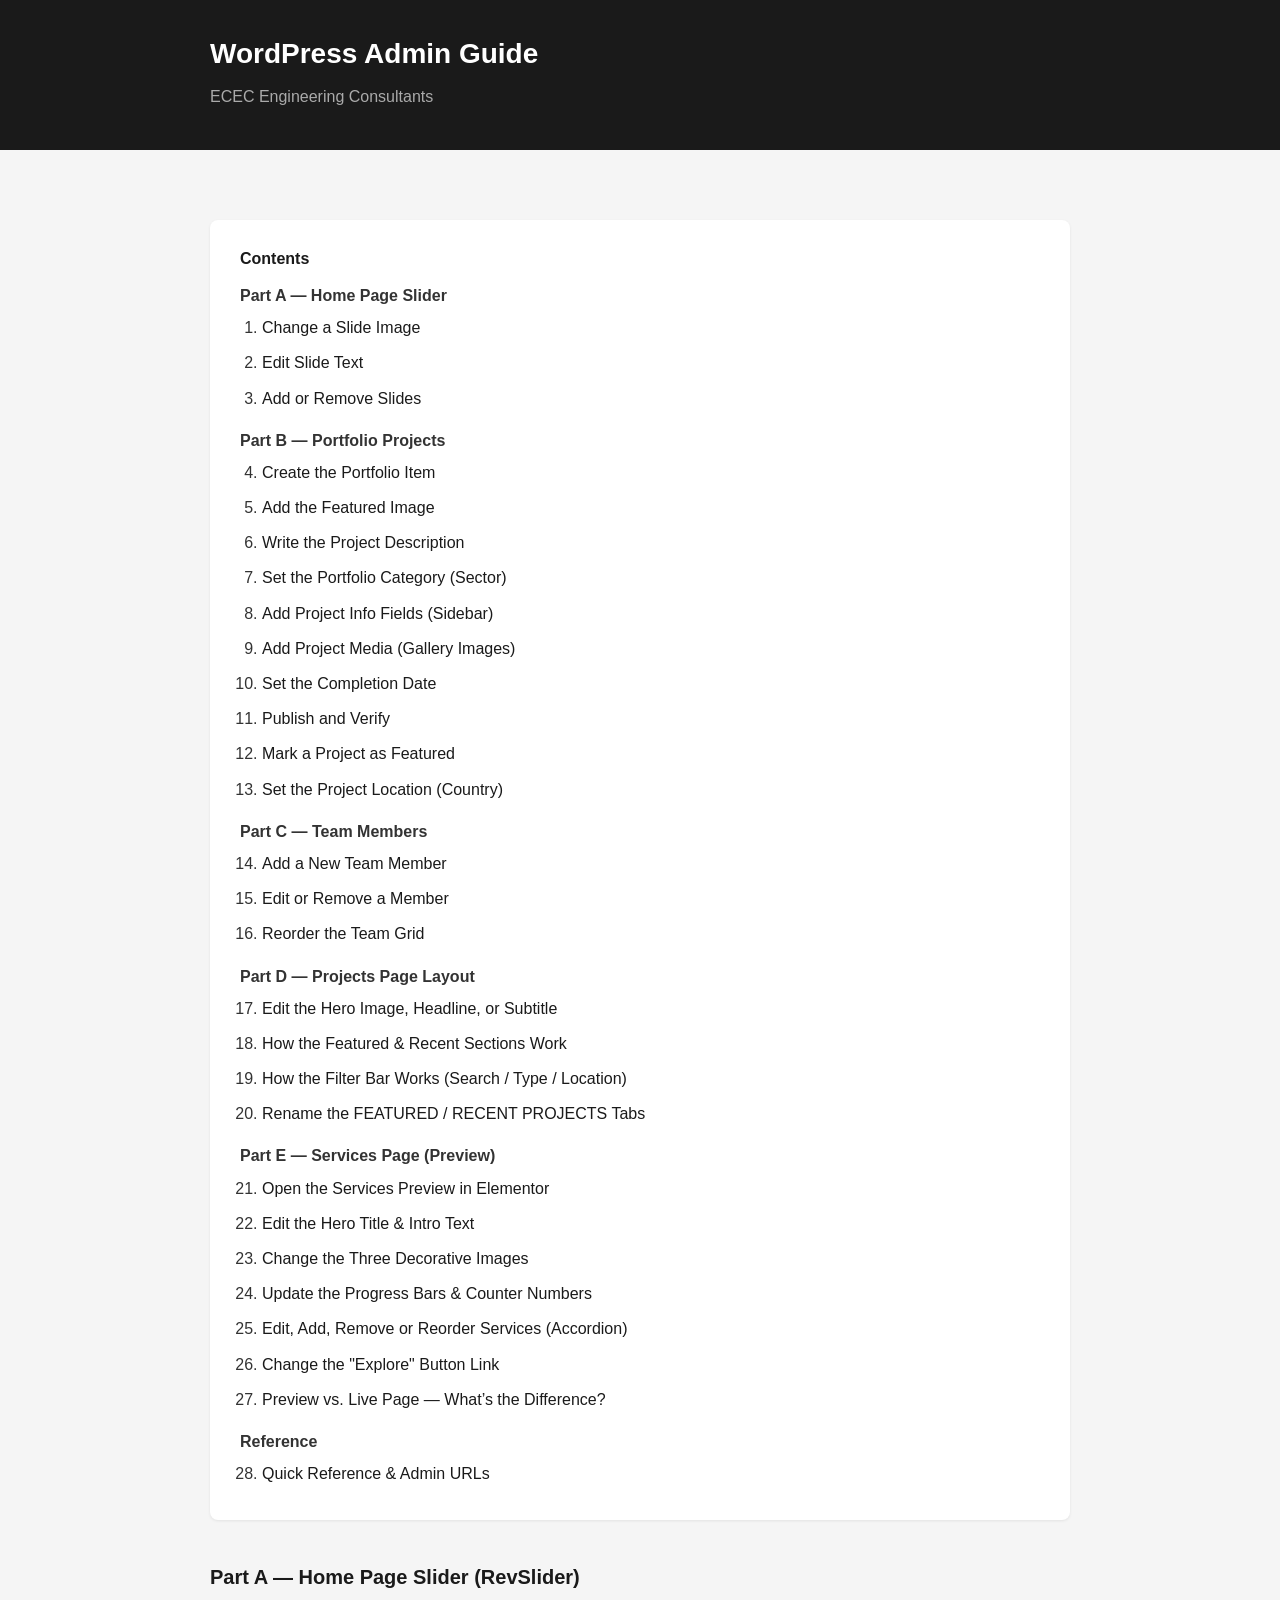
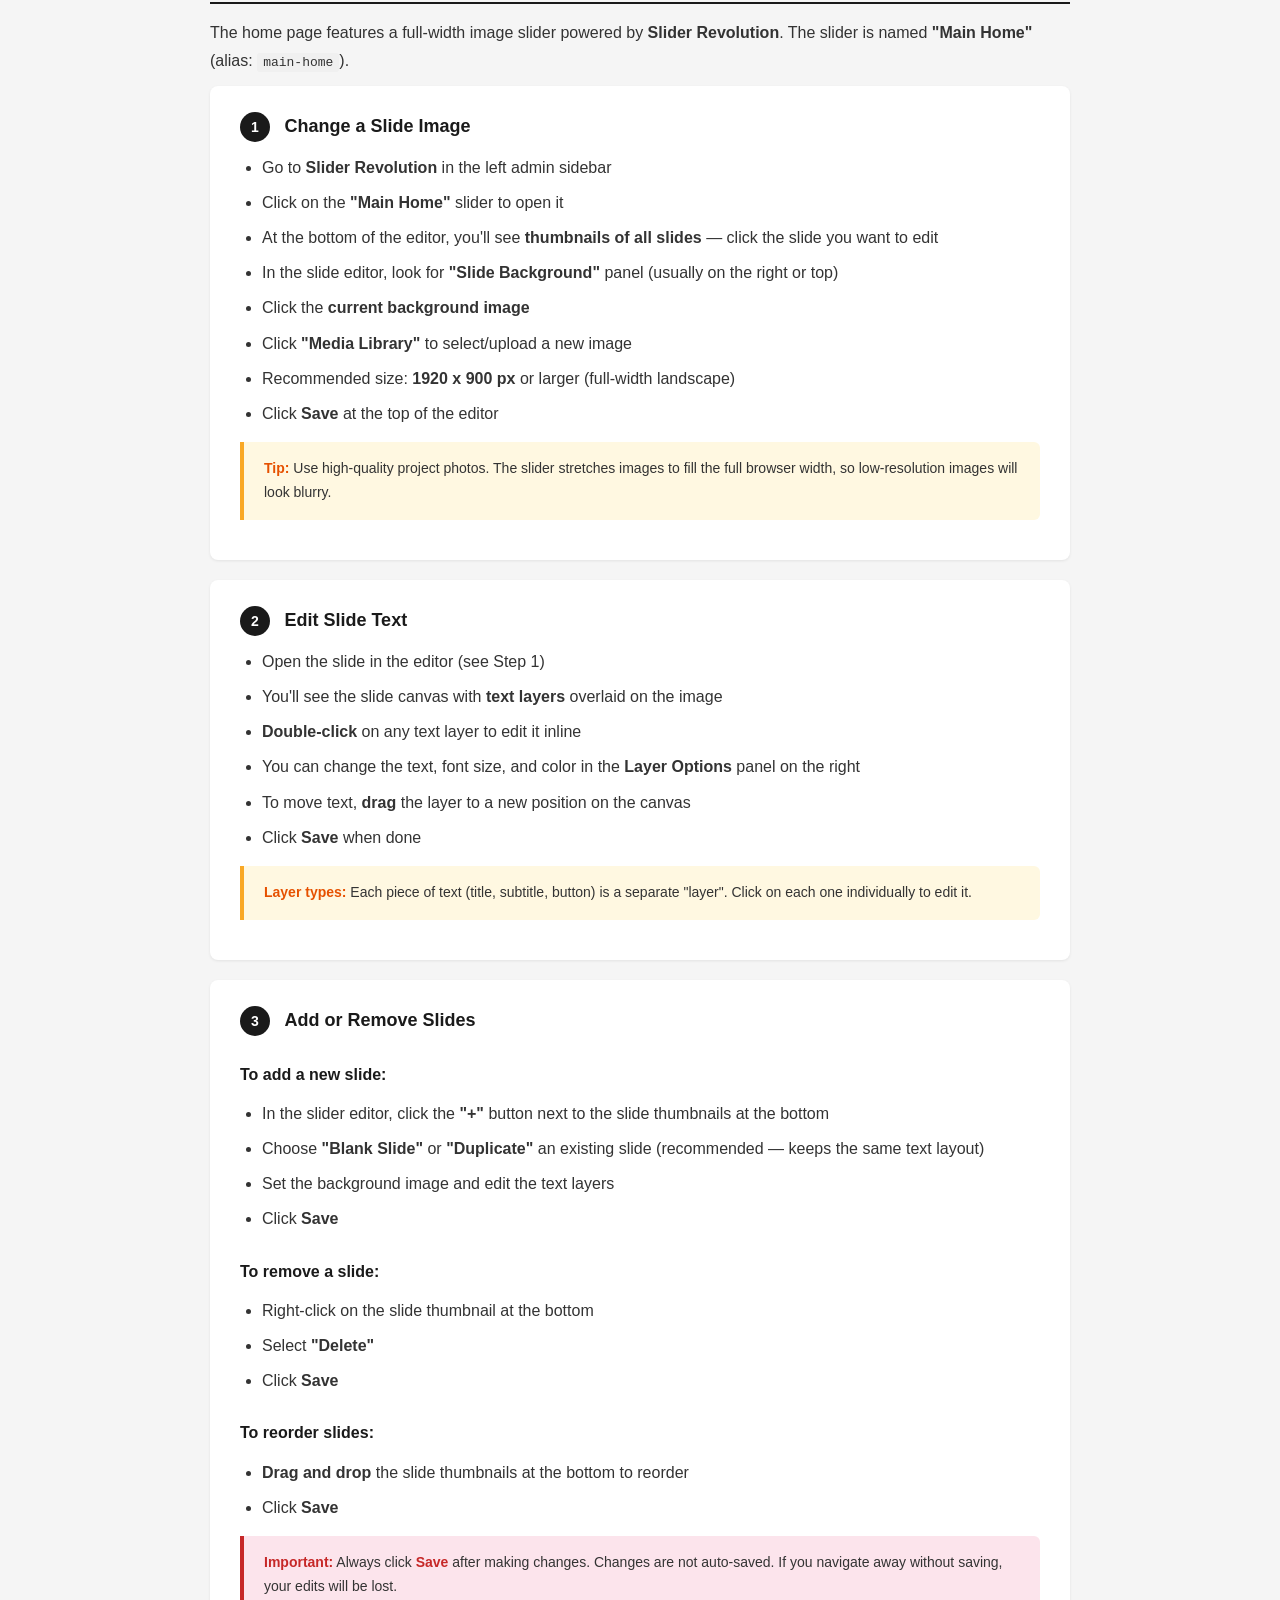
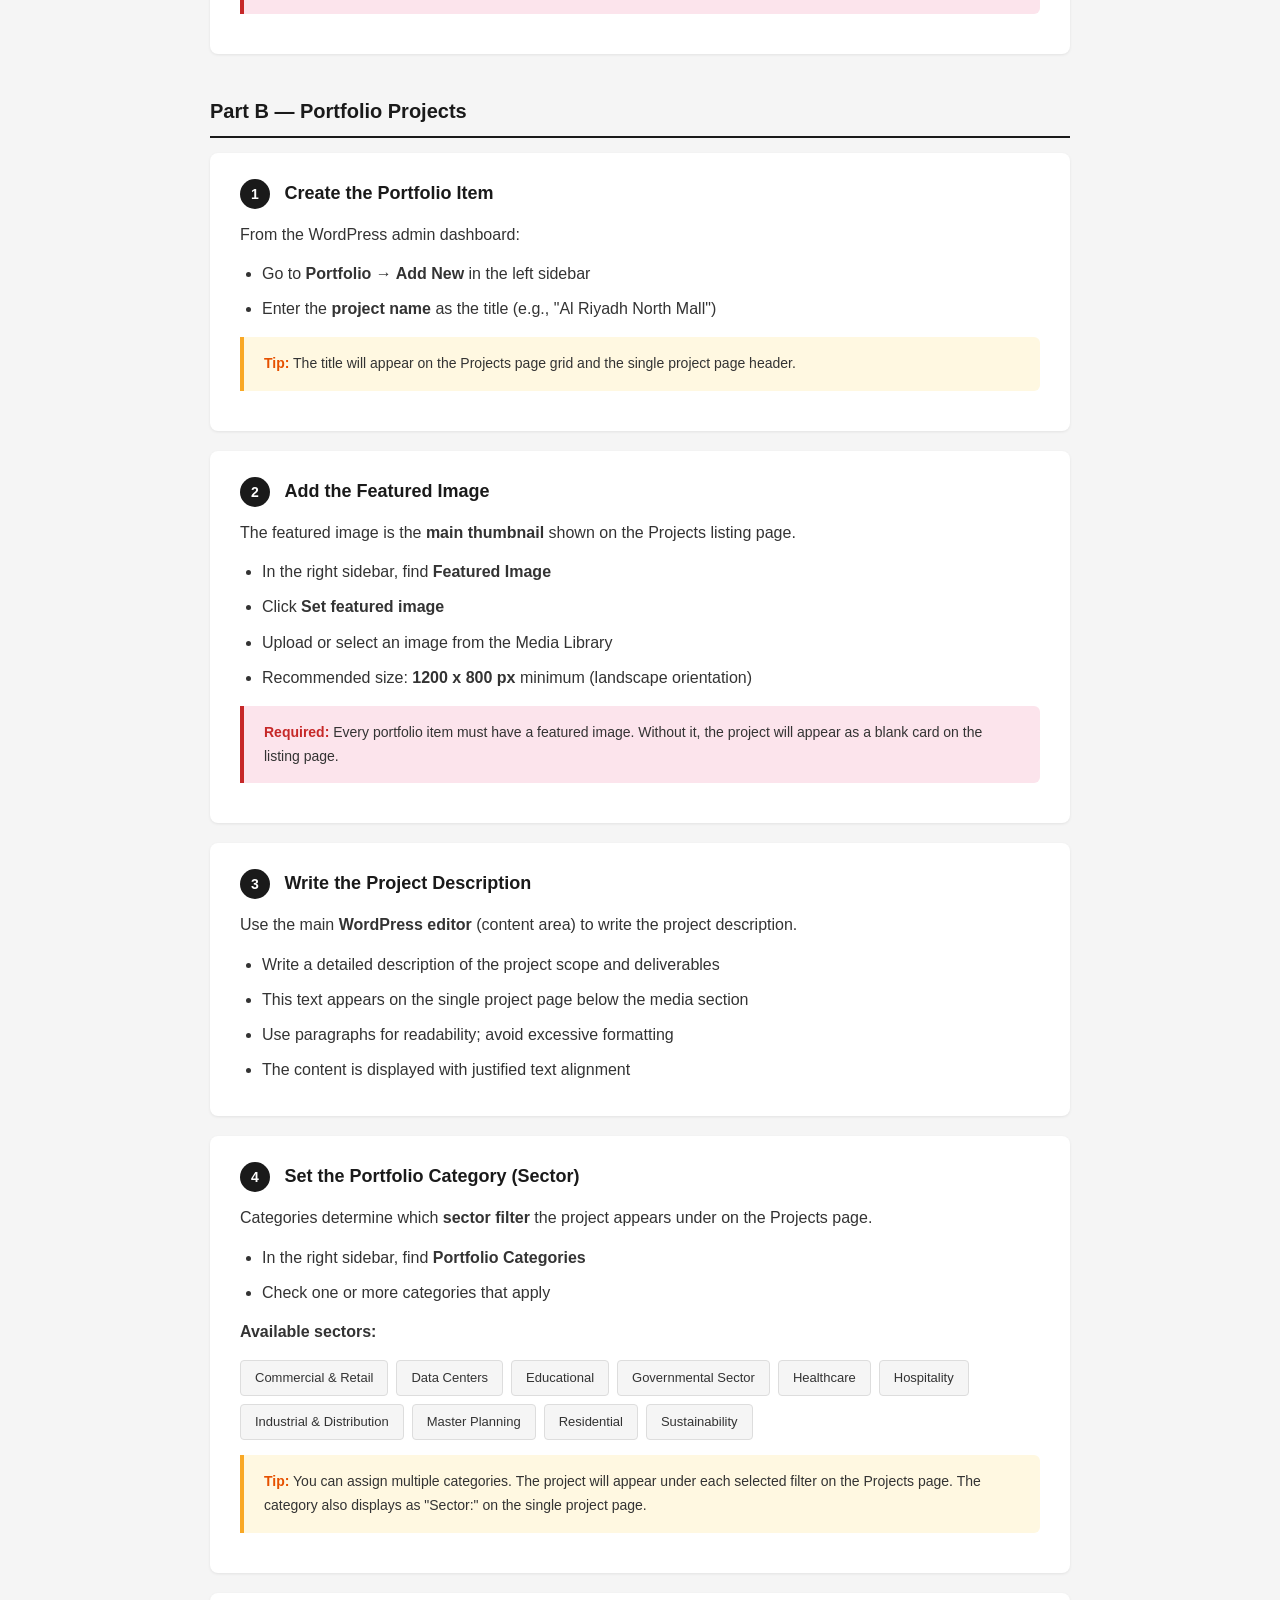
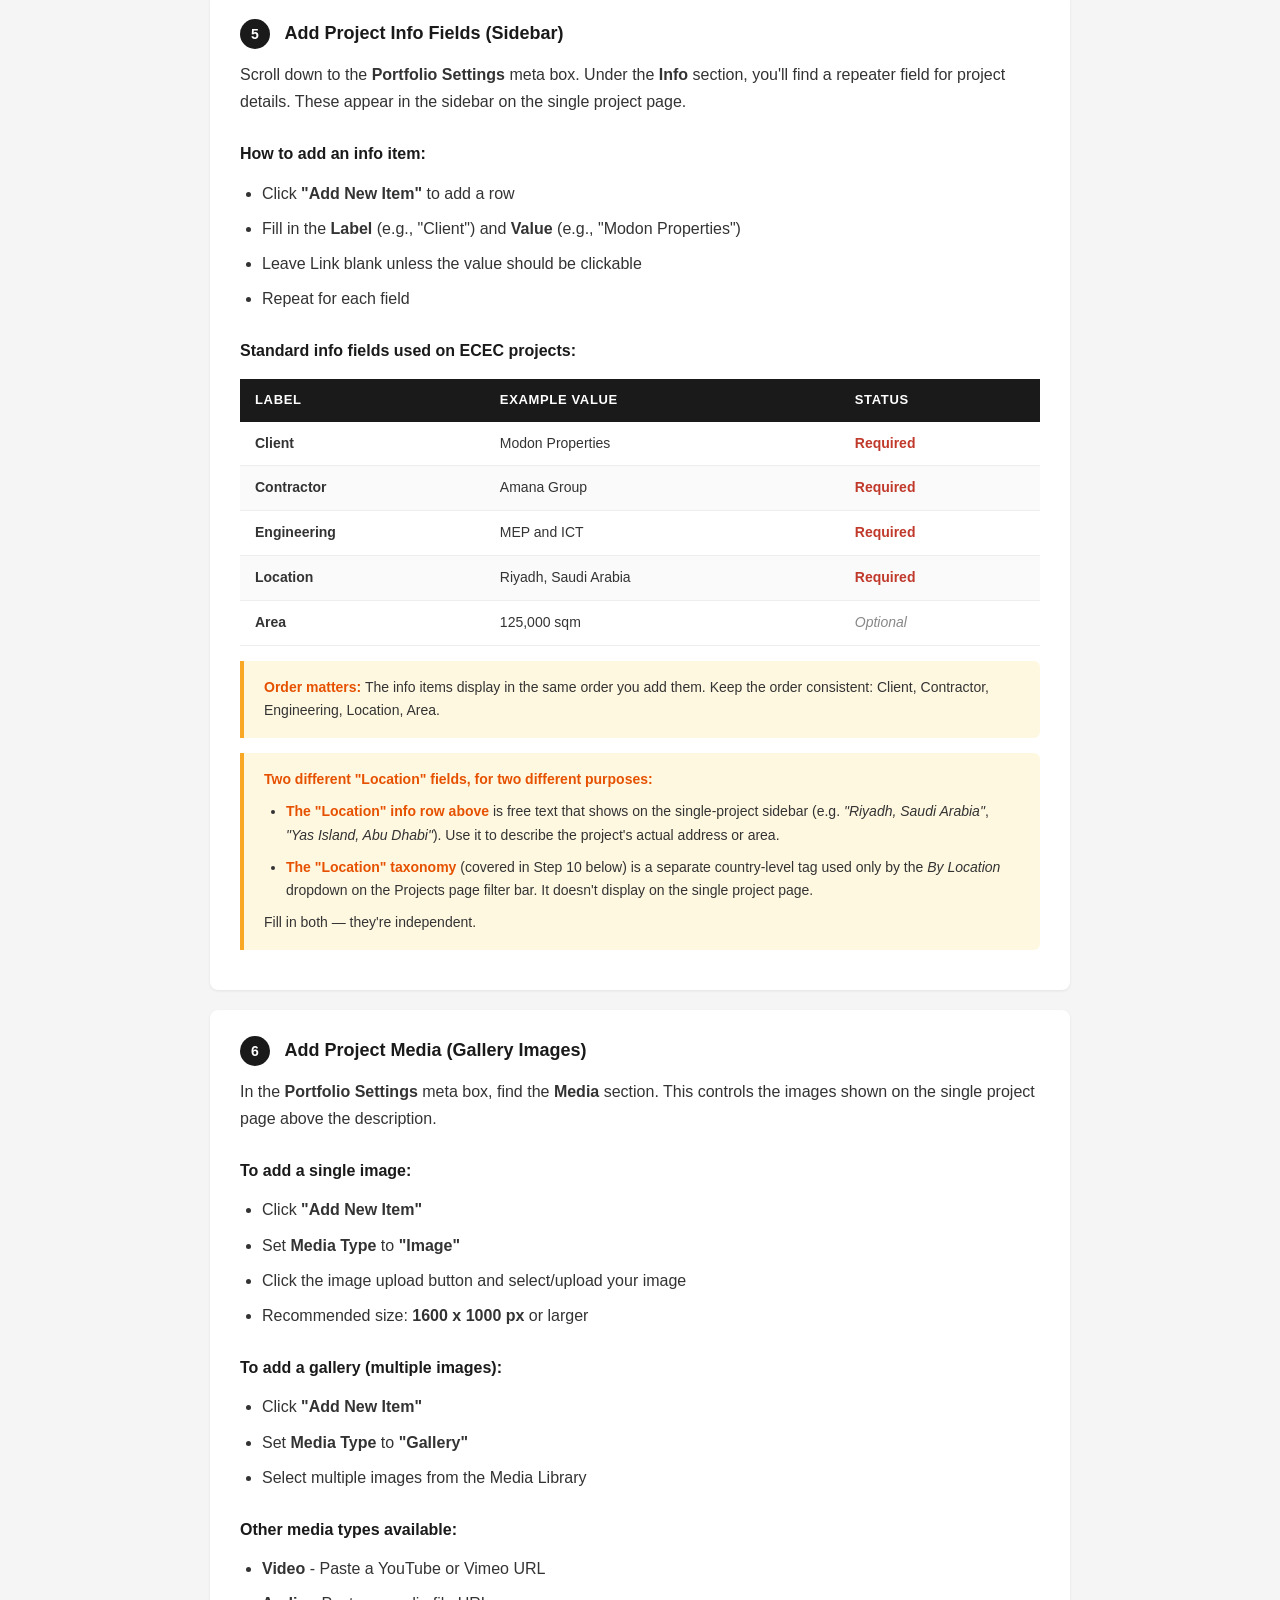
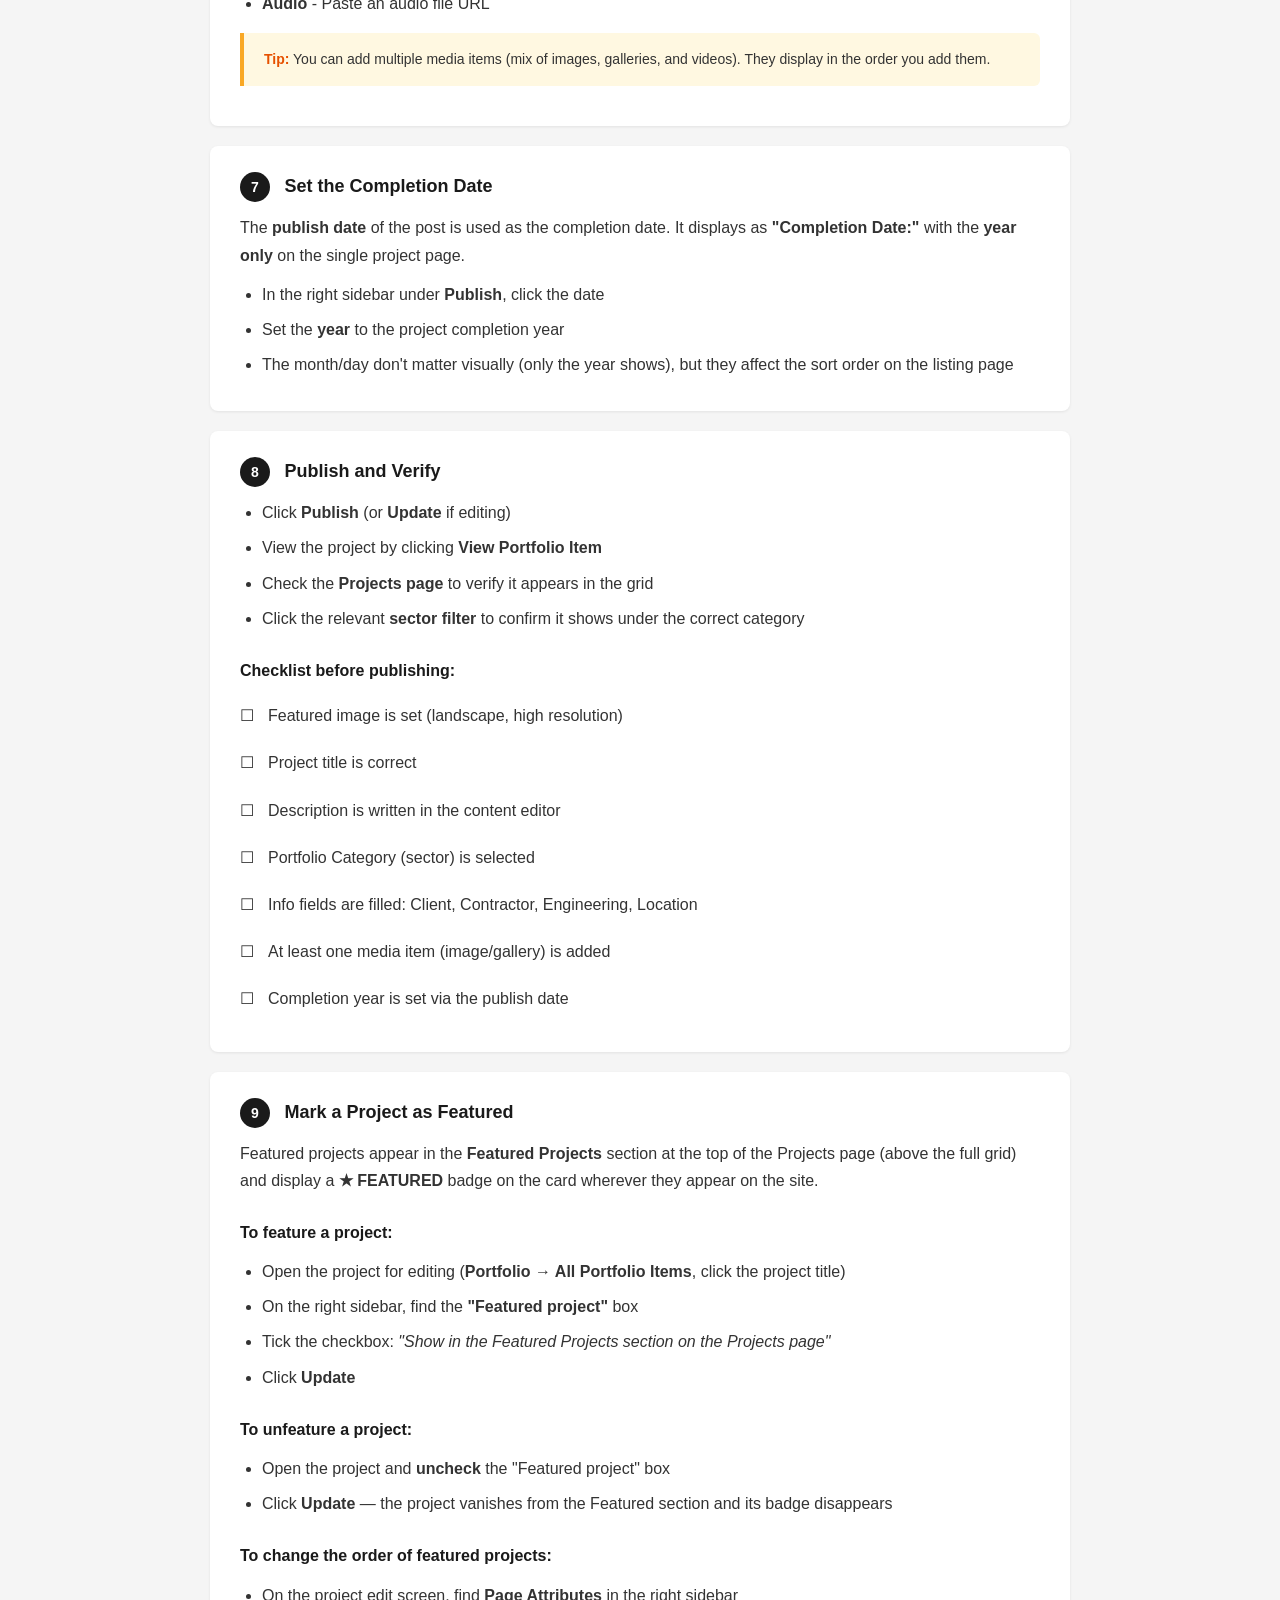
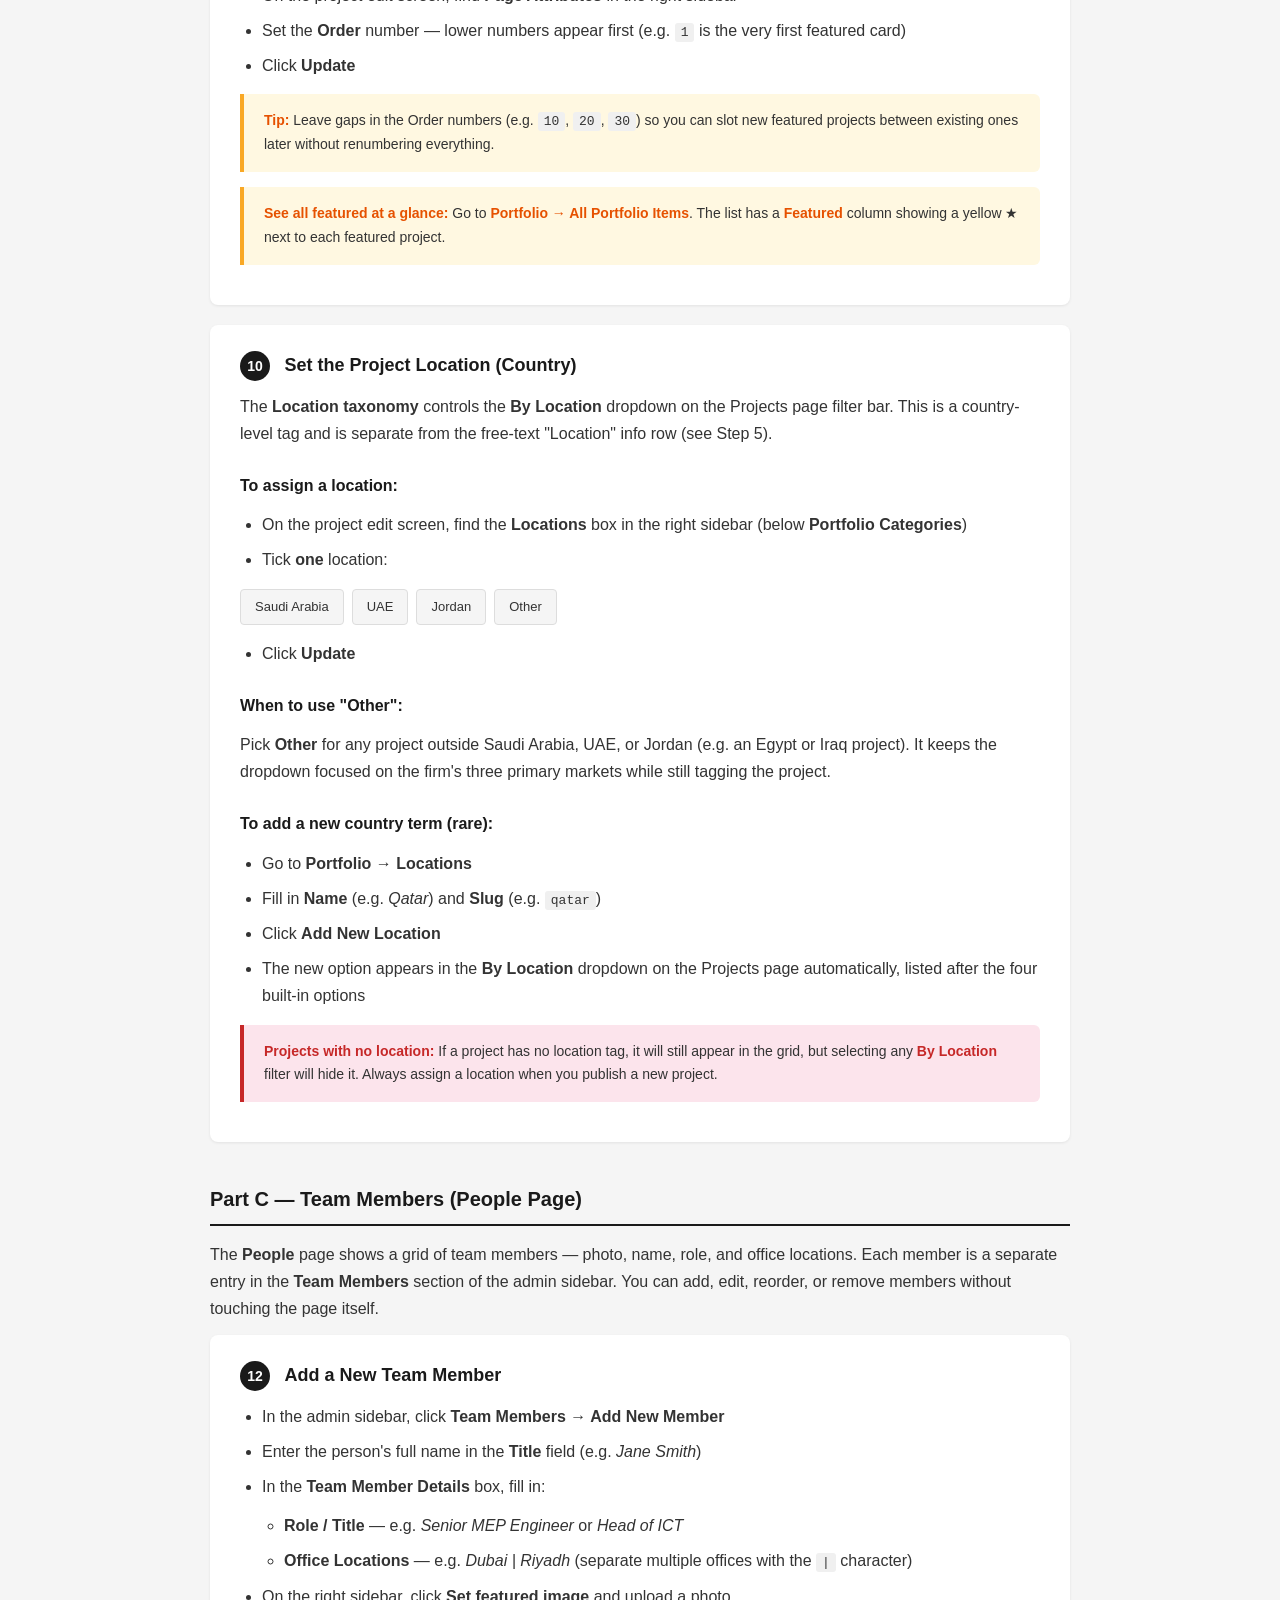
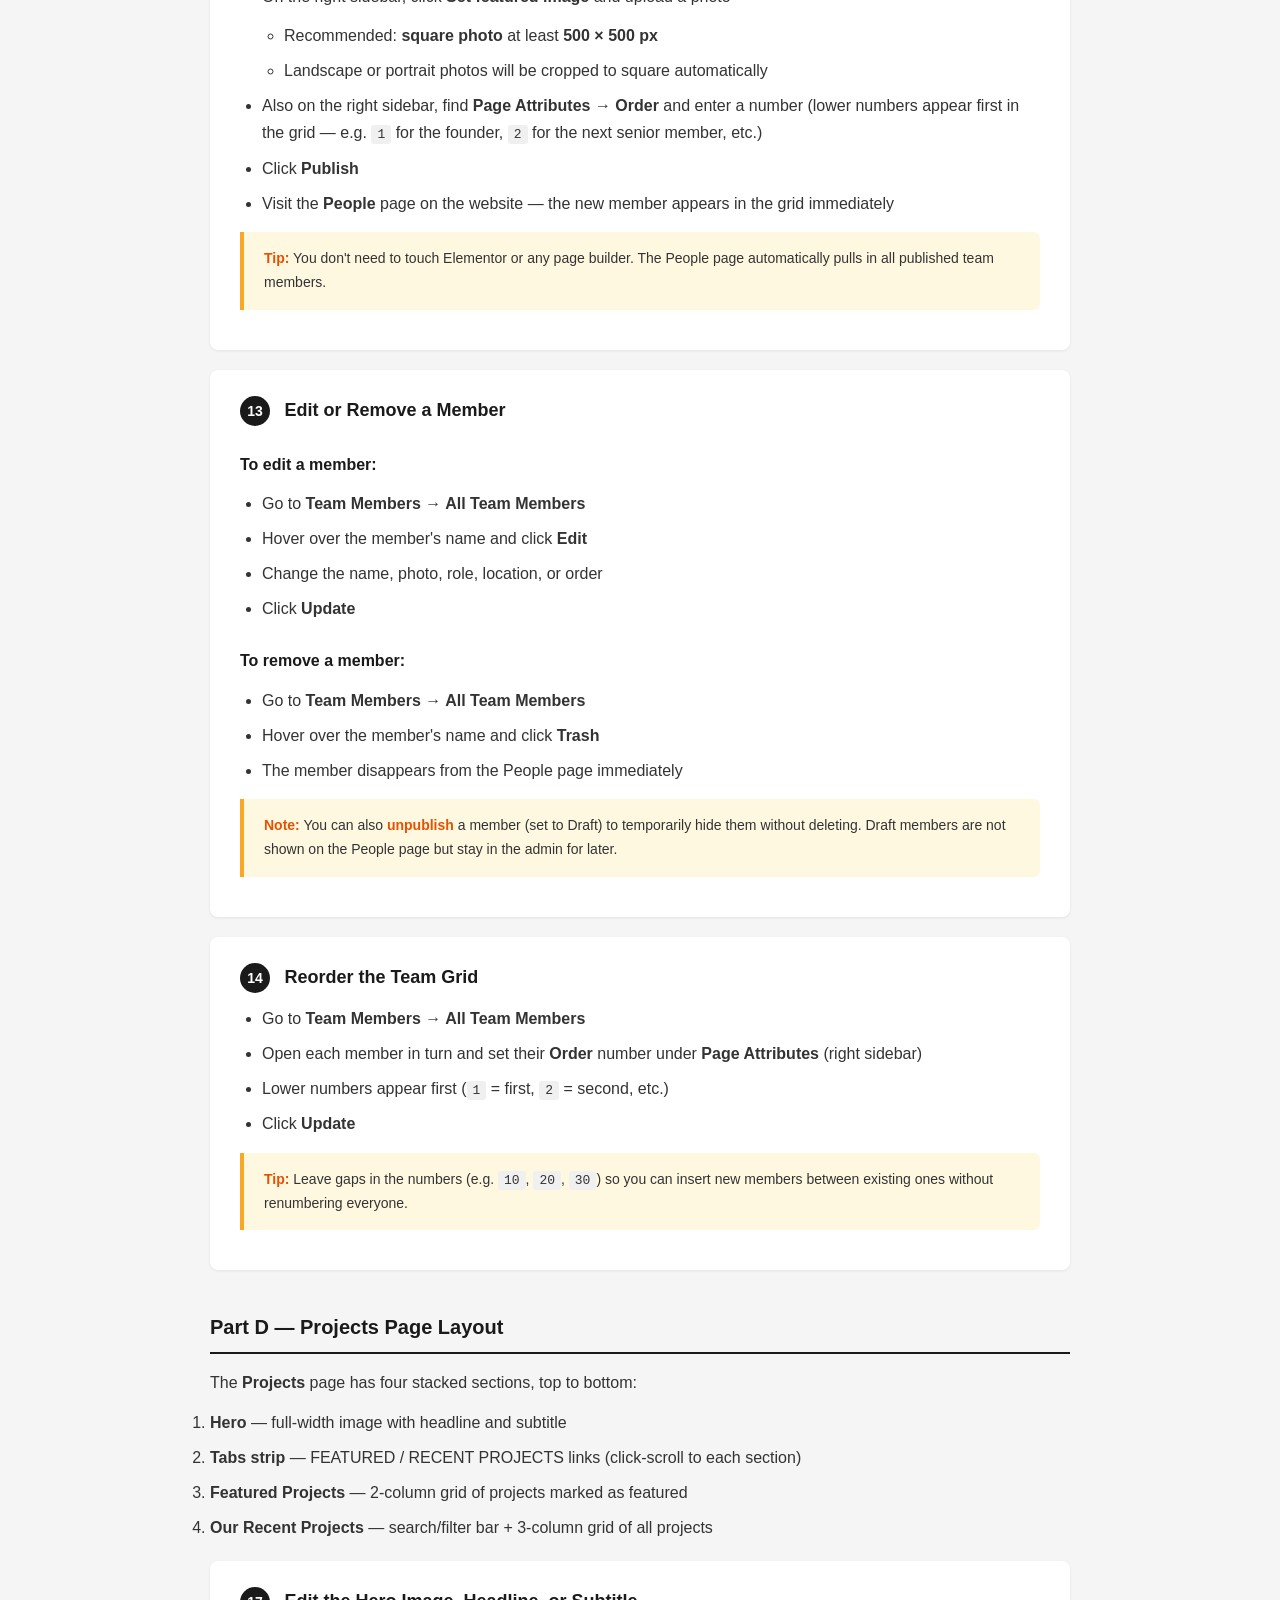
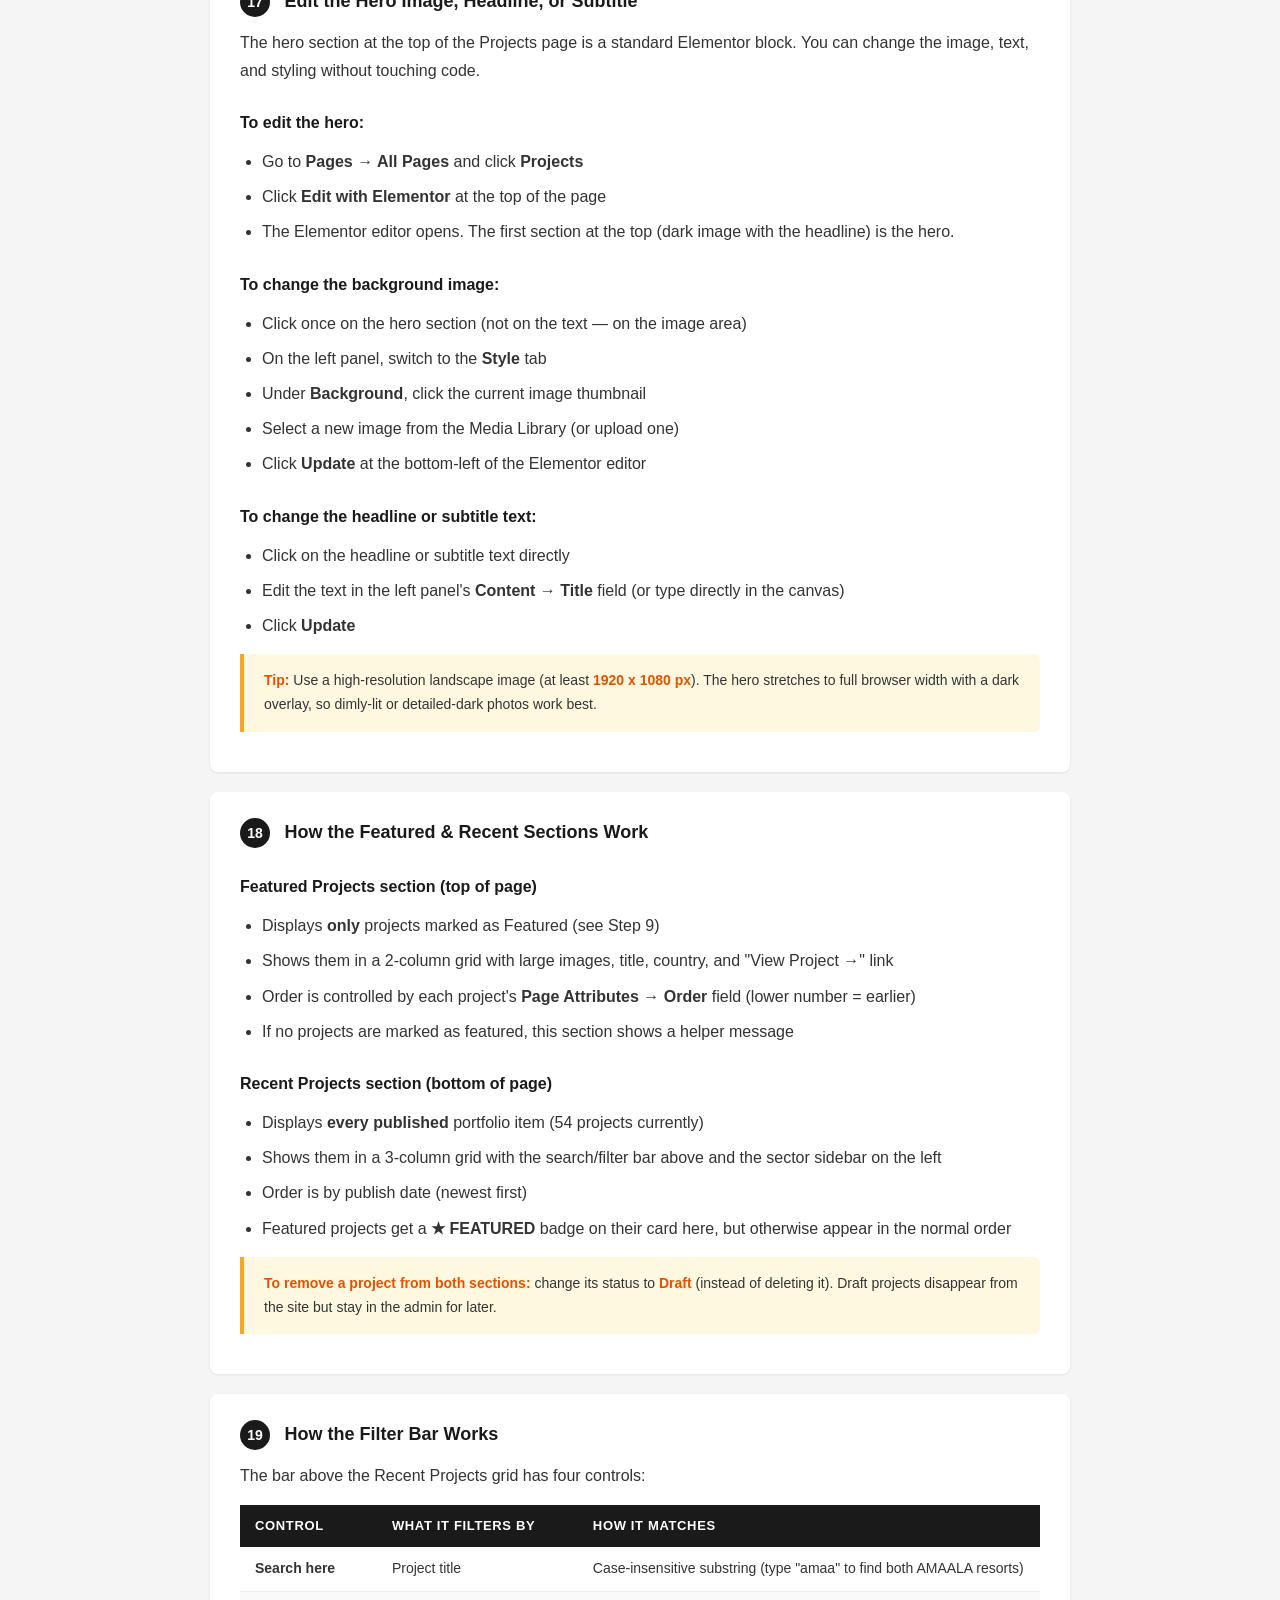
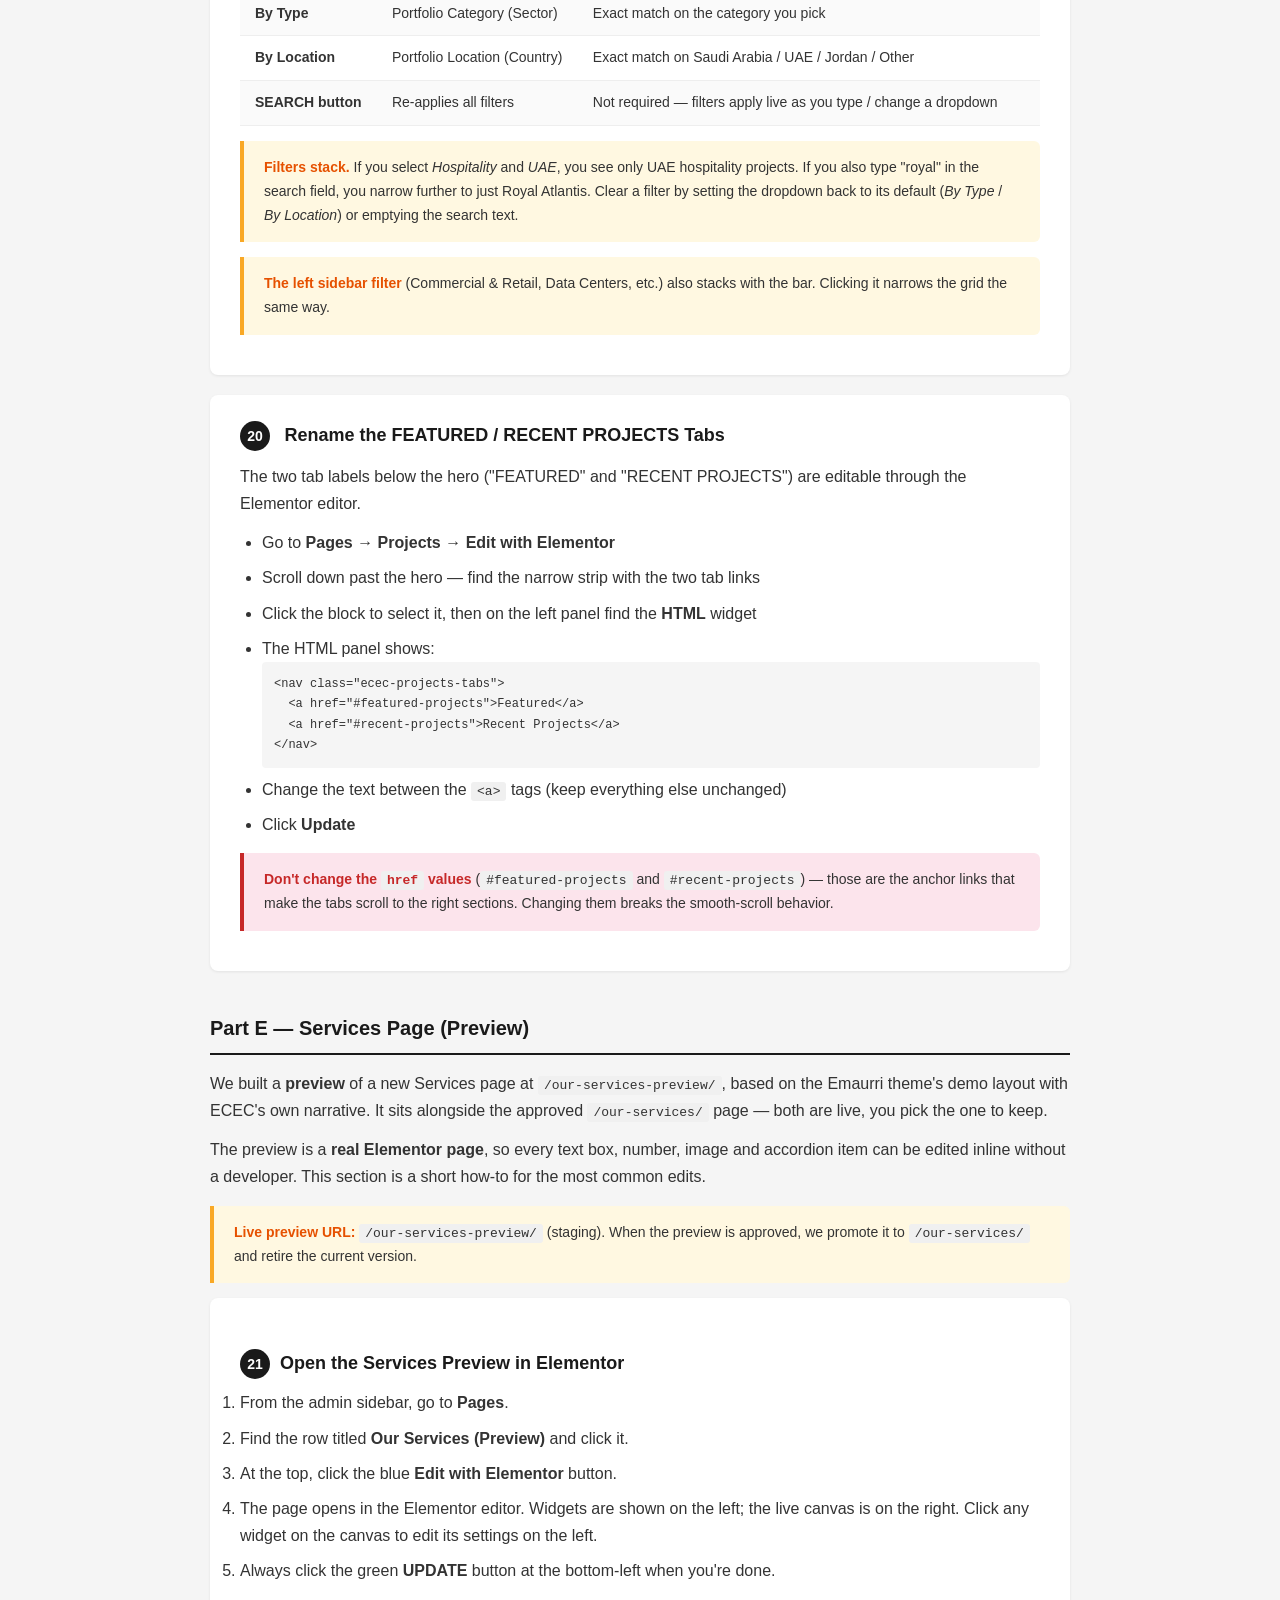
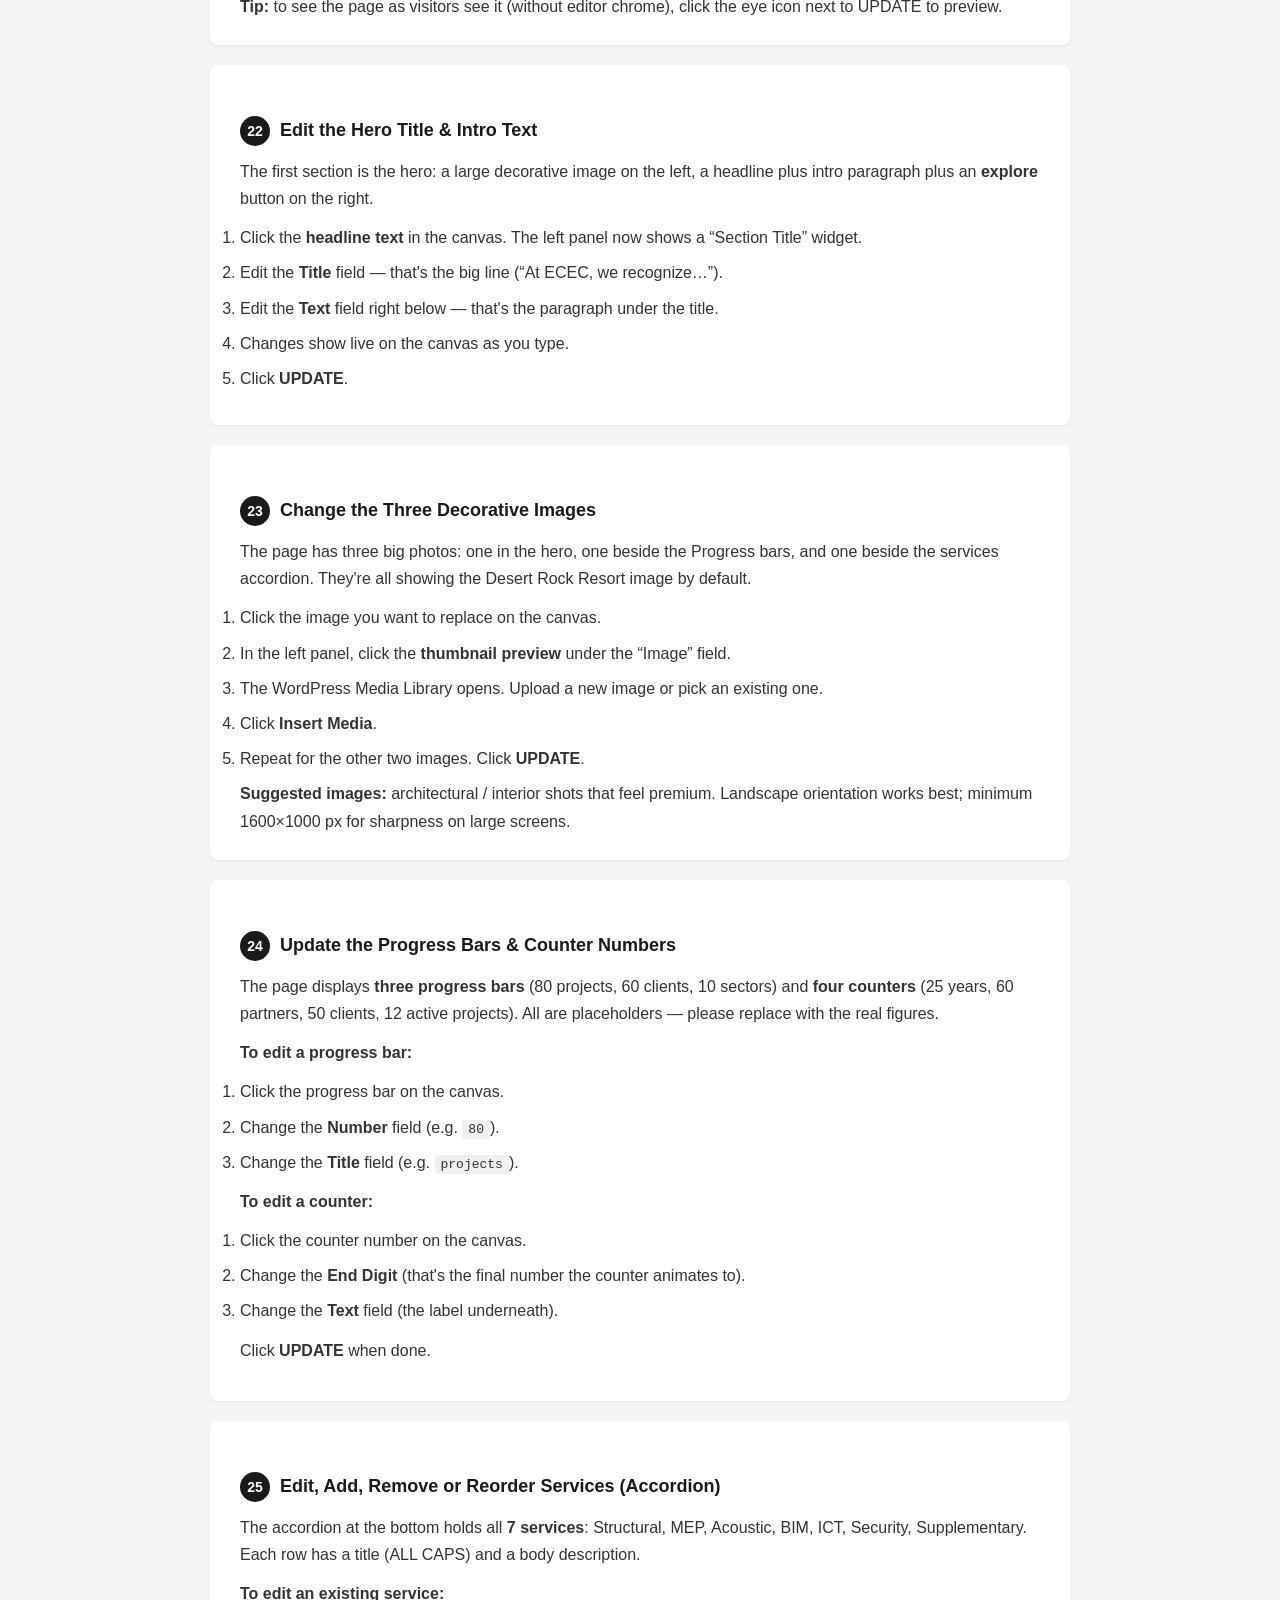
==== commit fba2d8be: "Add single-project block system, project clone, services preview page Single-project content blocks " ====
--- a/portfolio-help.html
+++ b/portfolio-help.html
@@ -93,8 +93,18 @@
     <li><a href="#proj3">How the Filter Bar Works (Search / Type / Location)</a></li>
     <li><a href="#proj4">Rename the FEATURED / RECENT PROJECTS Tabs</a></li>
   </ol>
+  <p style="margin: 15px 0 5px; font-weight: 600;">Part E &mdash; Services Page (Preview)</p>
+  <ol start="21">
+    <li><a href="#srv1">Open the Services Preview in Elementor</a></li>
+    <li><a href="#srv2">Edit the Hero Title &amp; Intro Text</a></li>
+    <li><a href="#srv3">Change the Three Decorative Images</a></li>
+    <li><a href="#srv4">Update the Progress Bars &amp; Counter Numbers</a></li>
+    <li><a href="#srv5">Edit, Add, Remove or Reorder Services (Accordion)</a></li>
+    <li><a href="#srv6">Change the "Explore" Button Link</a></li>
+    <li><a href="#srv7">Preview vs. Live Page — What&rsquo;s the Difference?</a></li>
+  </ol>
   <p style="margin: 15px 0 5px; font-weight: 600;">Reference</p>
-  <ol start="21">
+  <ol start="28">
     <li><a href="#reference">Quick Reference &amp; Admin URLs</a></li>
   </ol>
 </div>
@@ -673,6 +683,164 @@
   </div>
 </div>
 
+<!-- =============================================
+     PART E: SERVICES PAGE (PREVIEW)
+     ============================================= -->
+<h2>Part E &mdash; Services Page (Preview)</h2>
+
+<p>
+  We built a <strong>preview</strong> of a new Services page at
+  <code>/our-services-preview/</code>, based on the Emaurri theme's demo layout
+  with ECEC's own narrative. It sits alongside the approved
+  <code>/our-services/</code> page &mdash; both are live, you pick the one to
+  keep.
+</p>
+
+<p>
+  The preview is a <strong>real Elementor page</strong>, so every text box,
+  number, image and accordion item can be edited inline without a developer.
+  This section is a short how-to for the most common edits.
+</p>
+
+<div class="note">
+  <strong>Live preview URL:</strong> <code>/our-services-preview/</code>
+  (staging).
+  When the preview is approved, we promote it to <code>/our-services/</code>
+  and retire the current version.
+</div>
+
+<!-- SRV STEP 1 -->
+<div class="step" id="srv1">
+  <h3><span class="step-number">21</span><span class="step-title">Open the Services Preview in Elementor</span></h3>
+  <ol>
+    <li>From the admin sidebar, go to <strong>Pages</strong>.</li>
+    <li>Find the row titled <strong>Our Services (Preview)</strong> and click it.</li>
+    <li>At the top, click the blue <strong>Edit with Elementor</strong> button.</li>
+    <li>The page opens in the Elementor editor. Widgets are shown on the left; the live canvas is on the right. Click any widget on the canvas to edit its settings on the left.</li>
+    <li>Always click the green <strong>UPDATE</strong> button at the bottom-left when you're done.</li>
+  </ol>
+  <div class="tip">
+    <strong>Tip:</strong> to see the page as visitors see it (without editor chrome), click the eye icon next to UPDATE to preview.
+  </div>
+</div>
+
+<!-- SRV STEP 2 -->
+<div class="step" id="srv2">
+  <h3><span class="step-number">22</span><span class="step-title">Edit the Hero Title &amp; Intro Text</span></h3>
+  <p>The first section is the hero: a large decorative image on the left, a headline plus intro paragraph plus an <strong>explore</strong> button on the right.</p>
+  <ol>
+    <li>Click the <strong>headline text</strong> in the canvas. The left panel now shows a &ldquo;Section Title&rdquo; widget.</li>
+    <li>Edit the <strong>Title</strong> field &mdash; that's the big line (&ldquo;At ECEC, we recognize&hellip;&rdquo;).</li>
+    <li>Edit the <strong>Text</strong> field right below &mdash; that's the paragraph under the title.</li>
+    <li>Changes show live on the canvas as you type.</li>
+    <li>Click <strong>UPDATE</strong>.</li>
+  </ol>
+</div>
+
+<!-- SRV STEP 3 -->
+<div class="step" id="srv3">
+  <h3><span class="step-number">23</span><span class="step-title">Change the Three Decorative Images</span></h3>
+  <p>The page has three big photos: one in the hero, one beside the Progress bars, and one beside the services accordion. They're all showing the Desert Rock Resort image by default.</p>
+  <ol>
+    <li>Click the image you want to replace on the canvas.</li>
+    <li>In the left panel, click the <strong>thumbnail preview</strong> under the &ldquo;Image&rdquo; field.</li>
+    <li>The WordPress Media Library opens. Upload a new image or pick an existing one.</li>
+    <li>Click <strong>Insert Media</strong>.</li>
+    <li>Repeat for the other two images. Click <strong>UPDATE</strong>.</li>
+  </ol>
+  <div class="tip">
+    <strong>Suggested images:</strong> architectural / interior shots that feel premium. Landscape orientation works best; minimum 1600&times;1000&nbsp;px for sharpness on large screens.
+  </div>
+</div>
+
+<!-- SRV STEP 4 -->
+<div class="step" id="srv4">
+  <h3><span class="step-number">24</span><span class="step-title">Update the Progress Bars &amp; Counter Numbers</span></h3>
+  <p>The page displays <strong>three progress bars</strong> (80&nbsp;projects, 60&nbsp;clients, 10&nbsp;sectors) and <strong>four counters</strong> (25 years, 60 partners, 50 clients, 12 active projects). All are placeholders &mdash; please replace with the real figures.</p>
+  <p><strong>To edit a progress bar:</strong></p>
+  <ol>
+    <li>Click the progress bar on the canvas.</li>
+    <li>Change the <strong>Number</strong> field (e.g. <code>80</code>).</li>
+    <li>Change the <strong>Title</strong> field (e.g. <code>projects</code>).</li>
+  </ol>
+  <p><strong>To edit a counter:</strong></p>
+  <ol>
+    <li>Click the counter number on the canvas.</li>
+    <li>Change the <strong>End Digit</strong> (that's the final number the counter animates to).</li>
+    <li>Change the <strong>Text</strong> field (the label underneath).</li>
+  </ol>
+  <p>Click <strong>UPDATE</strong> when done.</p>
+</div>
+
+<!-- SRV STEP 5 -->
+<div class="step" id="srv5">
+  <h3><span class="step-number">25</span><span class="step-title">Edit, Add, Remove or Reorder Services (Accordion)</span></h3>
+  <p>The accordion at the bottom holds all <strong>7 services</strong>: Structural, MEP, Acoustic, BIM, ICT, Security, Supplementary. Each row has a title (ALL CAPS) and a body description.</p>
+  <p><strong>To edit an existing service:</strong></p>
+  <ol>
+    <li>Click any accordion row on the canvas.</li>
+    <li>In the left panel, under the <strong>Accordion Items</strong> repeater, click the item you want to edit.</li>
+    <li>Change the <strong>Title</strong> and the <strong>Content</strong> (rich-text).</li>
+  </ol>
+  <p><strong>To add a new service:</strong></p>
+  <ol>
+    <li>Click the accordion on the canvas.</li>
+    <li>At the bottom of the Accordion Items list, click <strong>+ ADD ITEM</strong>.</li>
+    <li>Fill in the Title and Content.</li>
+  </ol>
+  <p><strong>To remove a service:</strong></p>
+  <ol>
+    <li>Click the accordion on the canvas.</li>
+    <li>In the Accordion Items list, open the item and click the small <strong>&times;</strong> in its header.</li>
+  </ol>
+  <p><strong>To reorder services:</strong></p>
+  <ol>
+    <li>Click the accordion on the canvas.</li>
+    <li>In the Accordion Items list, drag items up or down using the handle at the left of each row.</li>
+  </ol>
+  <p>Click <strong>UPDATE</strong> when done.</p>
+</div>
+
+<!-- SRV STEP 6 -->
+<div class="step" id="srv6">
+  <h3><span class="step-number">26</span><span class="step-title">Change the "Explore" Button Link</span></h3>
+  <p>The button at the end of the hero currently links to <code>/projects/</code>. To retarget it:</p>
+  <ol>
+    <li>Click the <strong>explore</strong> button on the canvas.</li>
+    <li>In the left panel, scroll to the <strong>Link</strong> field.</li>
+    <li>Type or paste a new URL. Full URLs (<code>https://&hellip;</code>) and site-relative ones (<code>/about-us/</code>) both work.</li>
+    <li>If you want the button to scroll to a section on the same page, enter <code>#section-id</code> (ask a developer for the section ID first).</li>
+  </ol>
+  <p>Click <strong>UPDATE</strong>.</p>
+</div>
+
+<!-- SRV STEP 7 -->
+<div class="step" id="srv7">
+  <h3><span class="step-number">27</span><span class="step-title">Preview vs. Live Page &mdash; What's the Difference?</span></h3>
+  <p>Both versions of the Services page are currently live:</p>
+  <table class="field-table">
+    <thead>
+      <tr><th>URL</th><th>What it looks like</th><th>Status</th></tr>
+    </thead>
+    <tbody>
+      <tr>
+        <td><code>/our-services/</code></td>
+        <td>Clean vertical list: &ldquo;Portfolio of Services&rdquo; + 7 numbered services + &ldquo;Sectors we serve&rdquo;</td>
+        <td>Currently approved</td>
+      </tr>
+      <tr>
+        <td><code>/our-services-preview/</code></td>
+        <td>Magazine layout with hero, progress bars, counters, FAQ-style accordion</td>
+        <td>New option</td>
+      </tr>
+    </tbody>
+  </table>
+  <p>Pick one. When you decide, let a developer know and they'll promote the winner to <code>/our-services/</code> and remove the other.</p>
+  <div class="warning">
+    <strong>Don't edit the live <code>/our-services/</code> through Elementor.</strong> It uses a different layout (classic list) and was approved as-is. Changes happen on <code>/our-services-preview/</code> until a choice is made.
+  </div>
+</div>
+
 <!-- REFERENCE -->
 <h2 id="reference">Quick Reference</h2>
 
@@ -715,6 +883,18 @@
       <tr>
         <td><strong>People Page (frontend)</strong></td>
         <td><code>/people/</code></td>
+      </tr>
+      <tr>
+        <td><strong>Services Page &mdash; live</strong></td>
+        <td><code>/our-services/</code></td>
+      </tr>
+      <tr>
+        <td><strong>Services Page &mdash; preview (new layout)</strong></td>
+        <td><code>/our-services-preview/</code></td>
+      </tr>
+      <tr>
+        <td><strong>Services Preview &mdash; edit in Elementor</strong></td>
+        <td>Pages &rarr; <em>Our Services (Preview)</em> &rarr; Edit with Elementor</td>
       </tr>
     </tbody>
   </table>
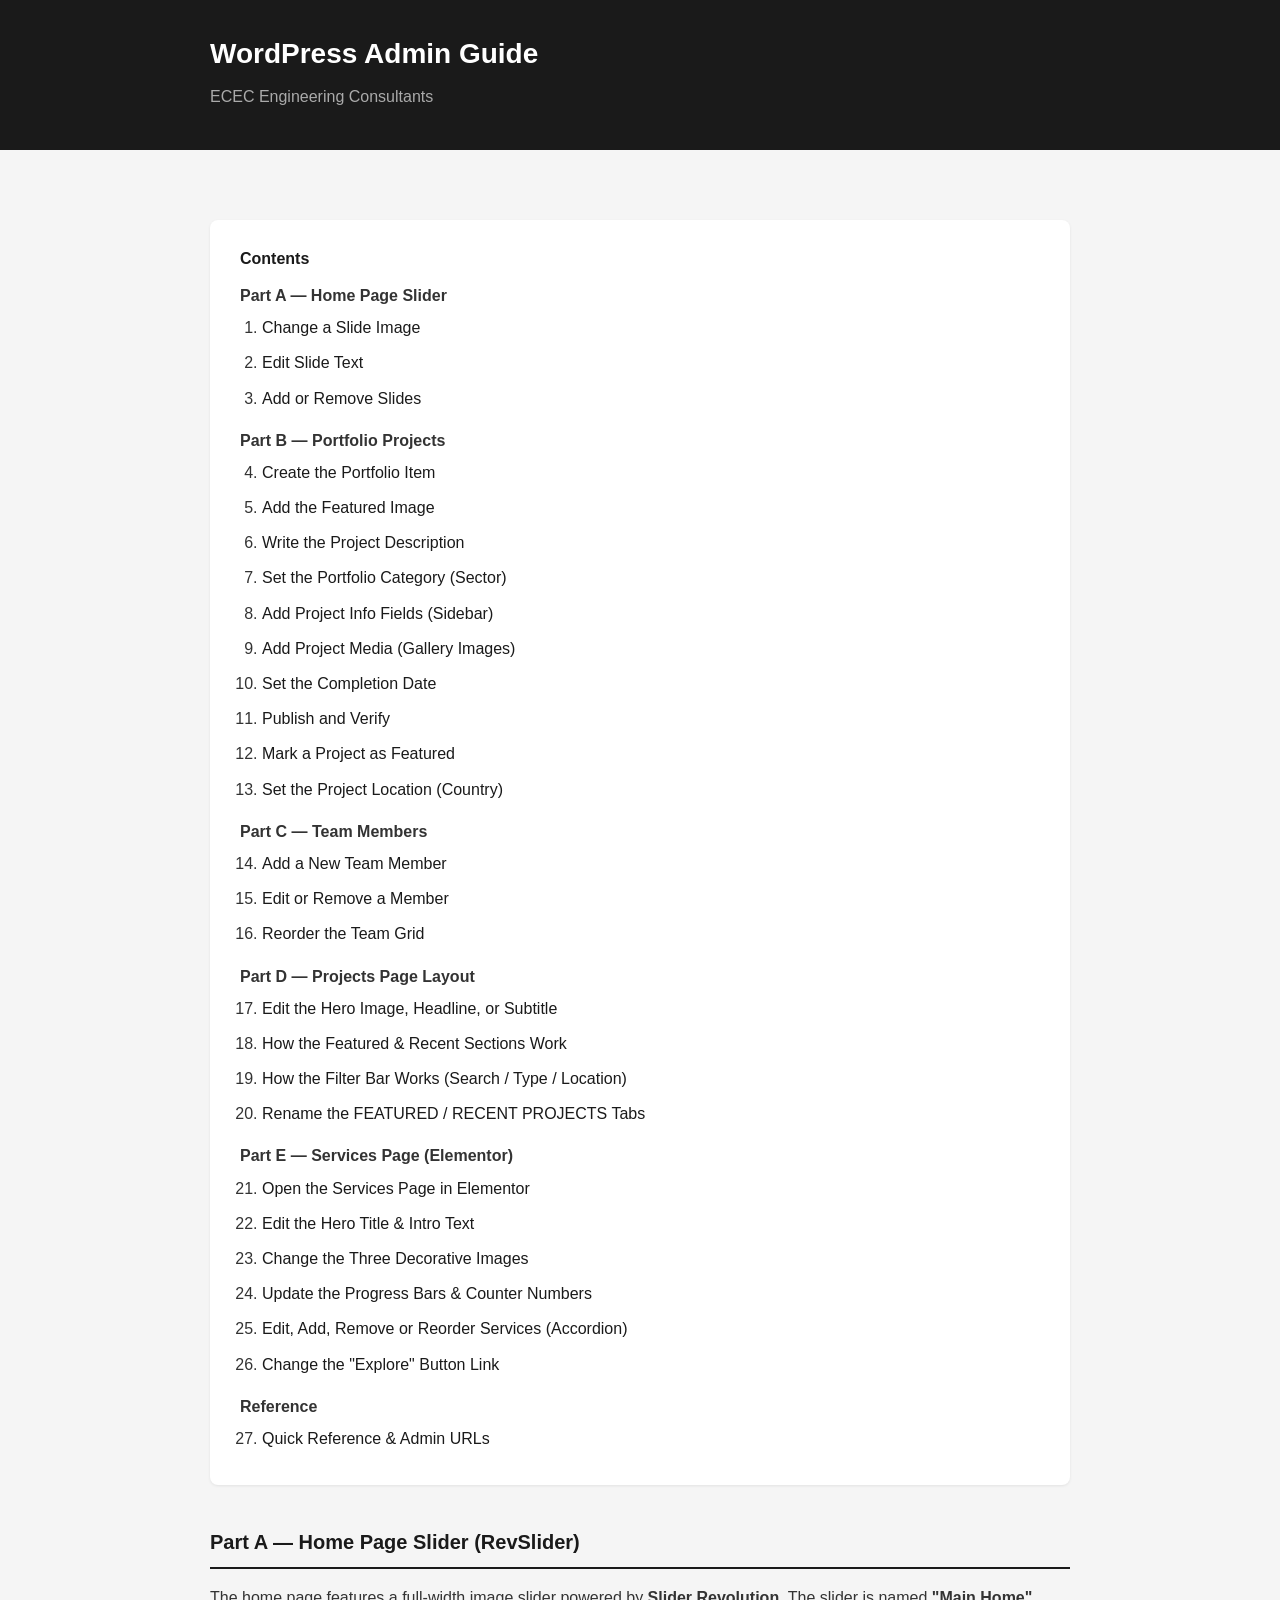
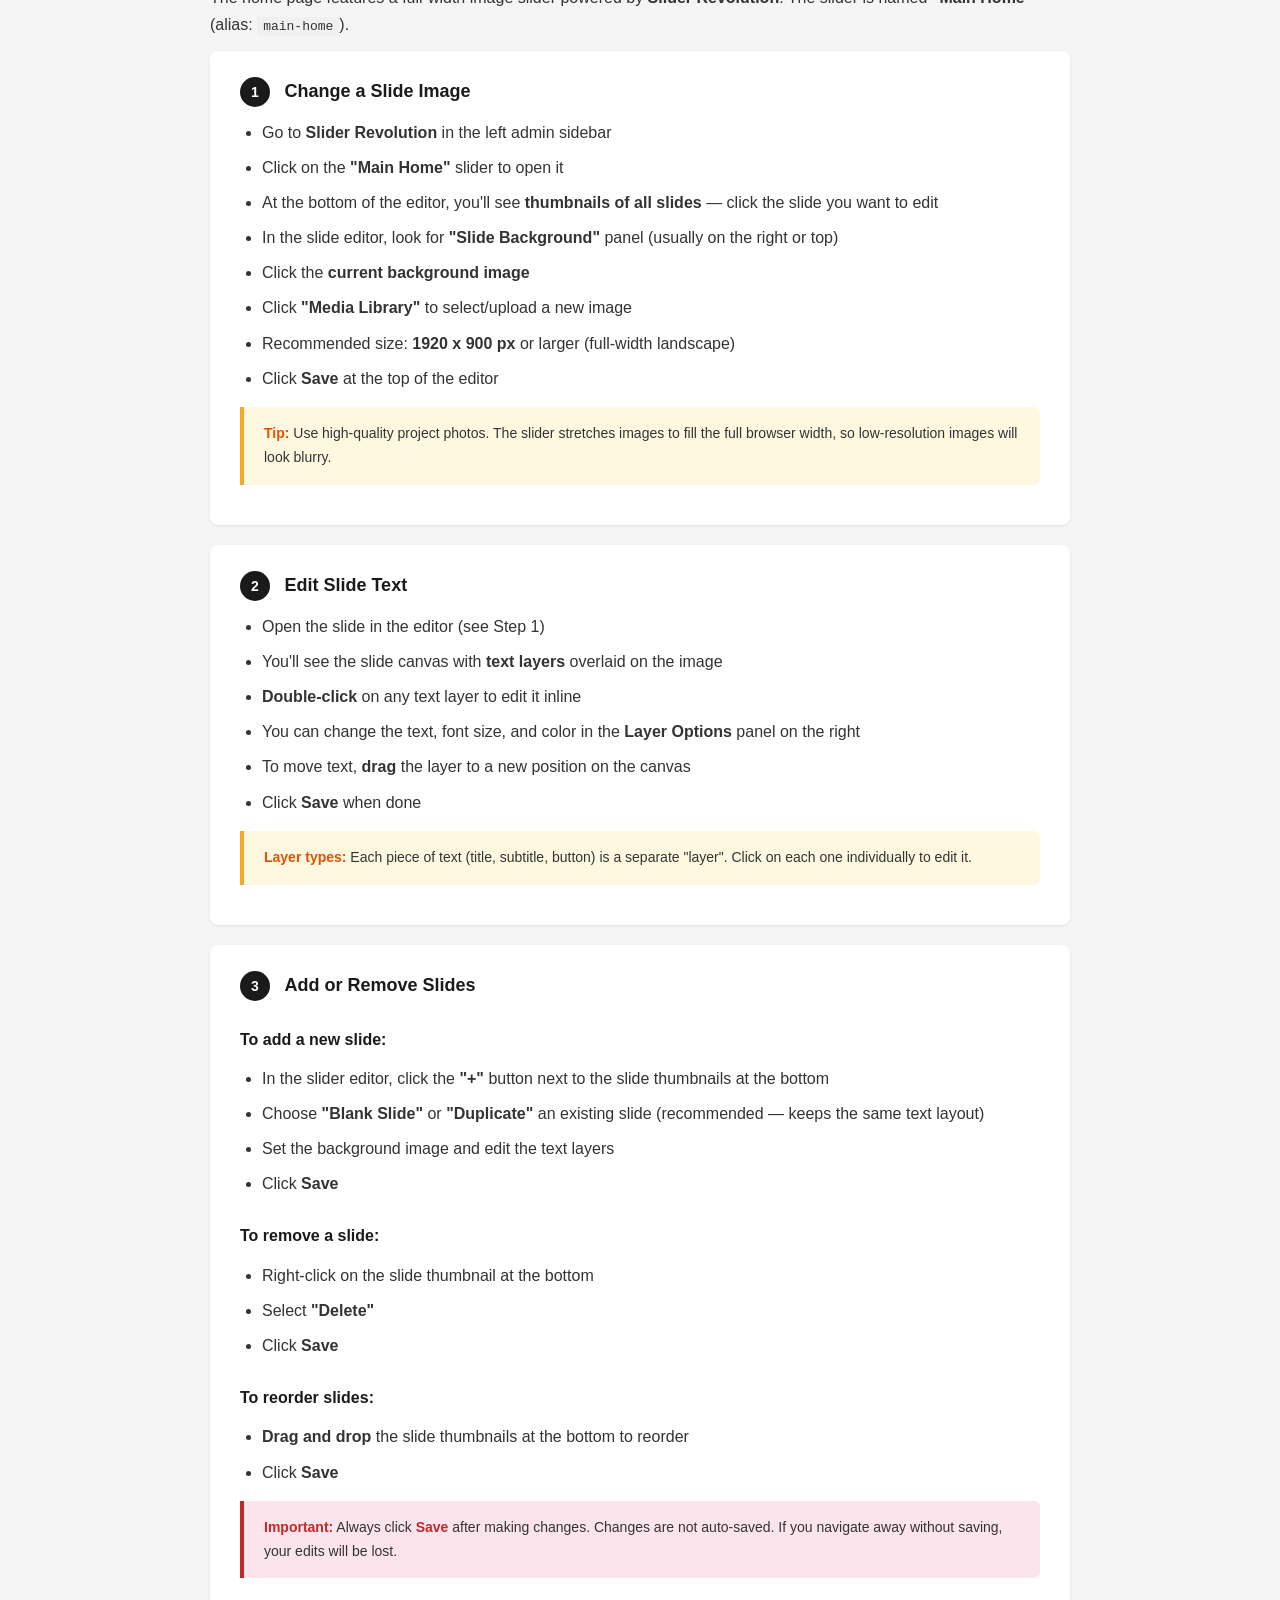
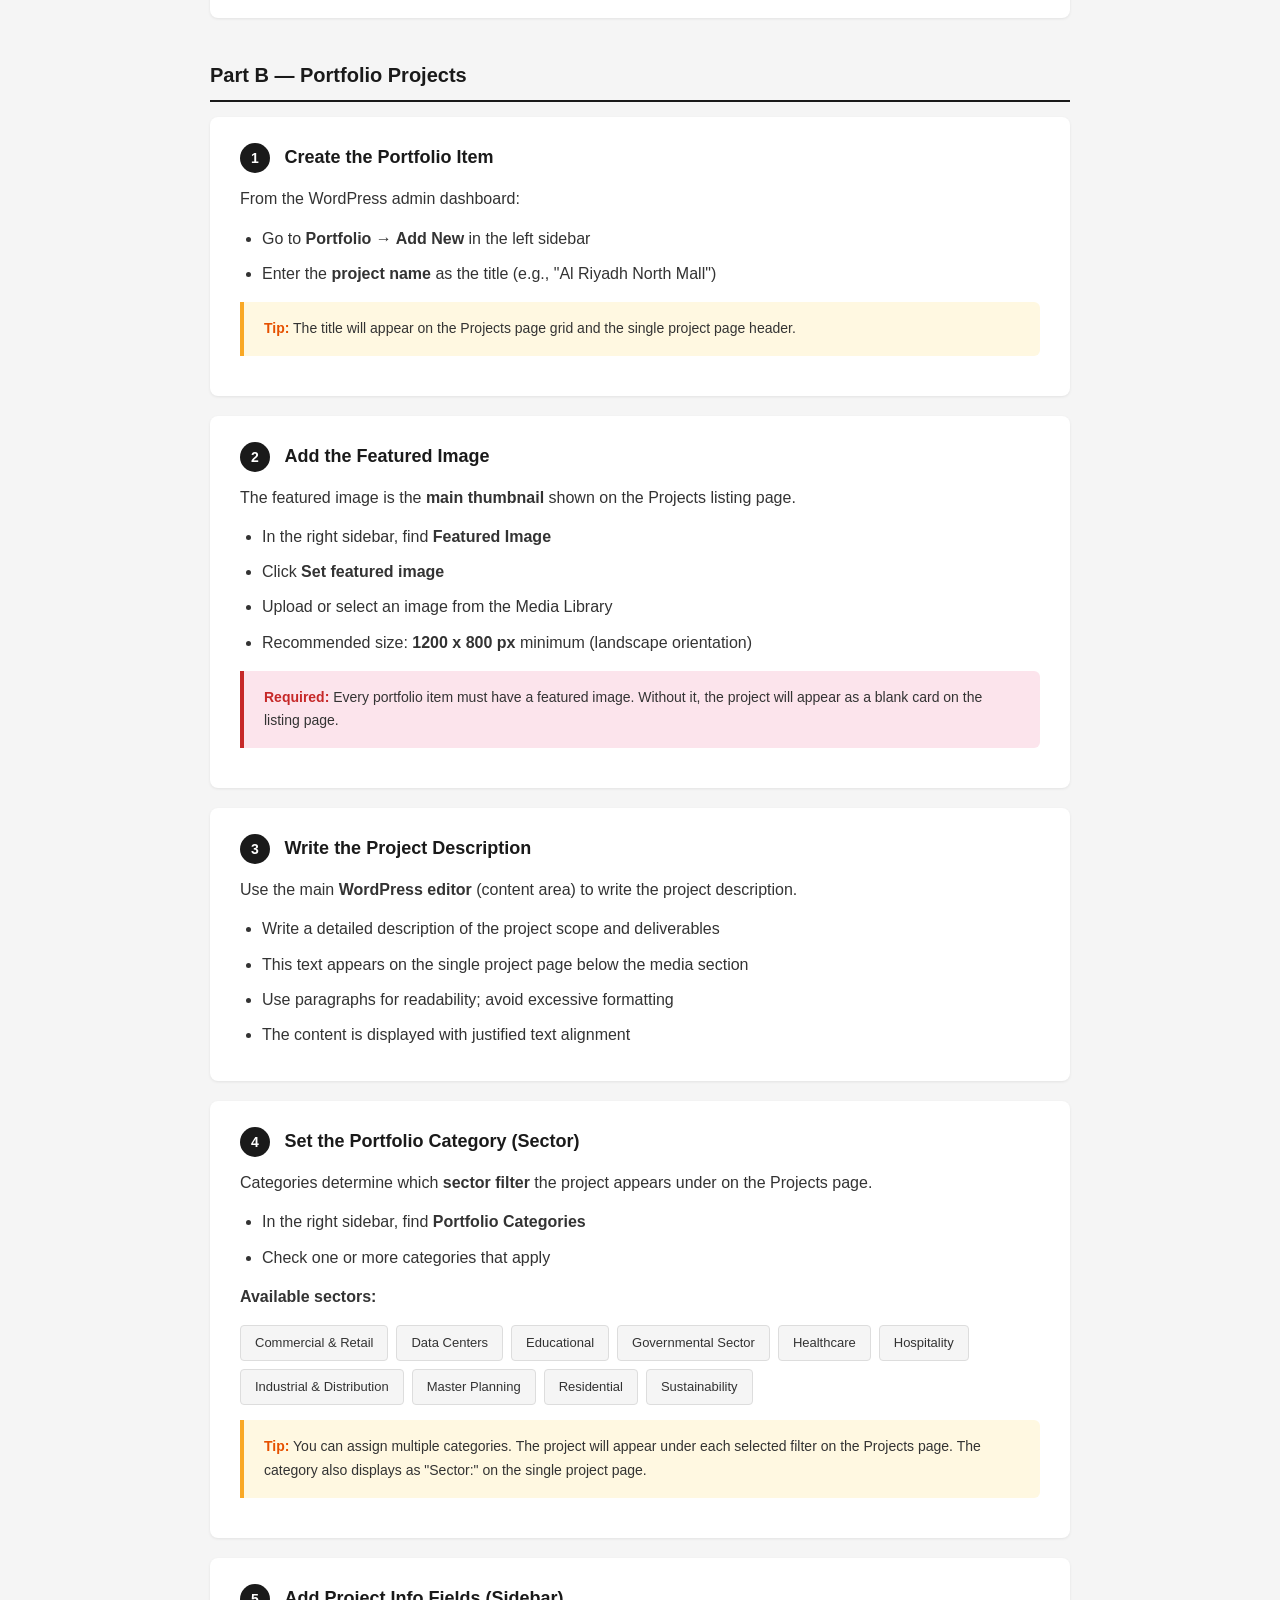
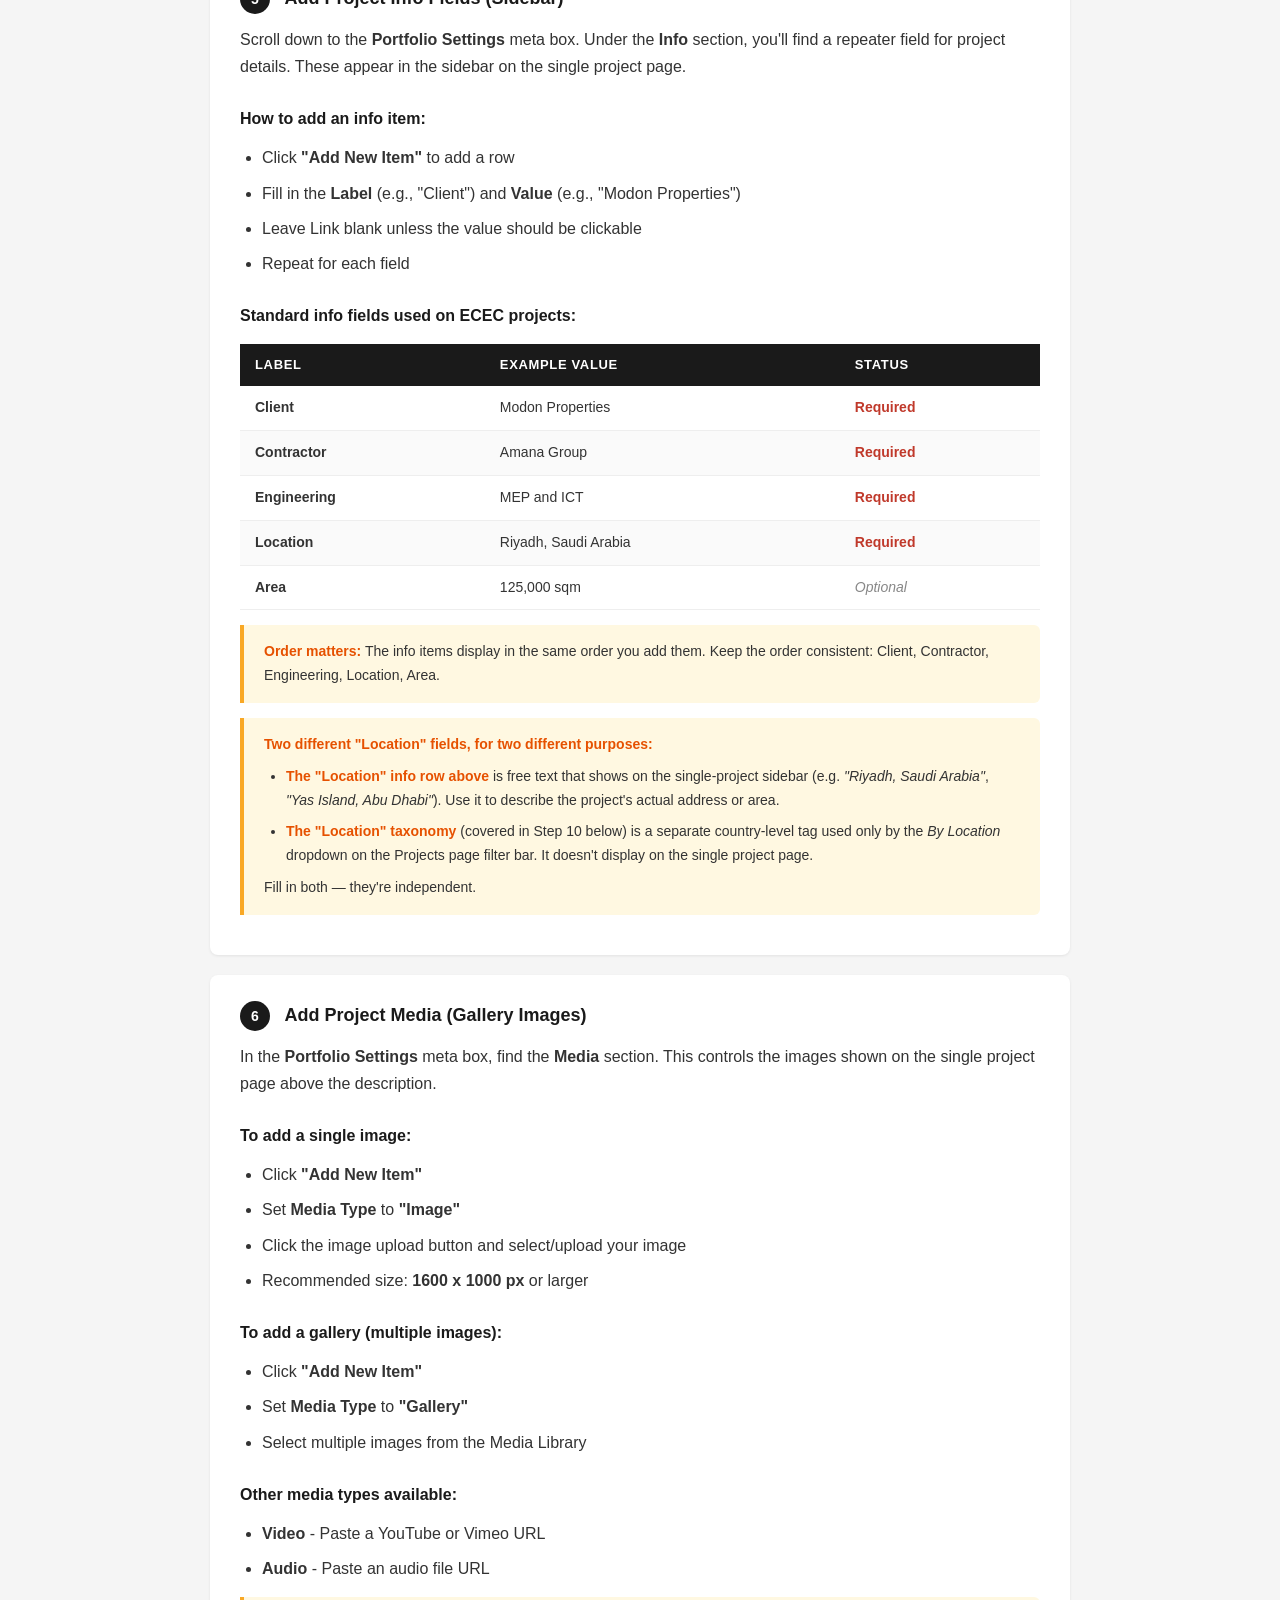
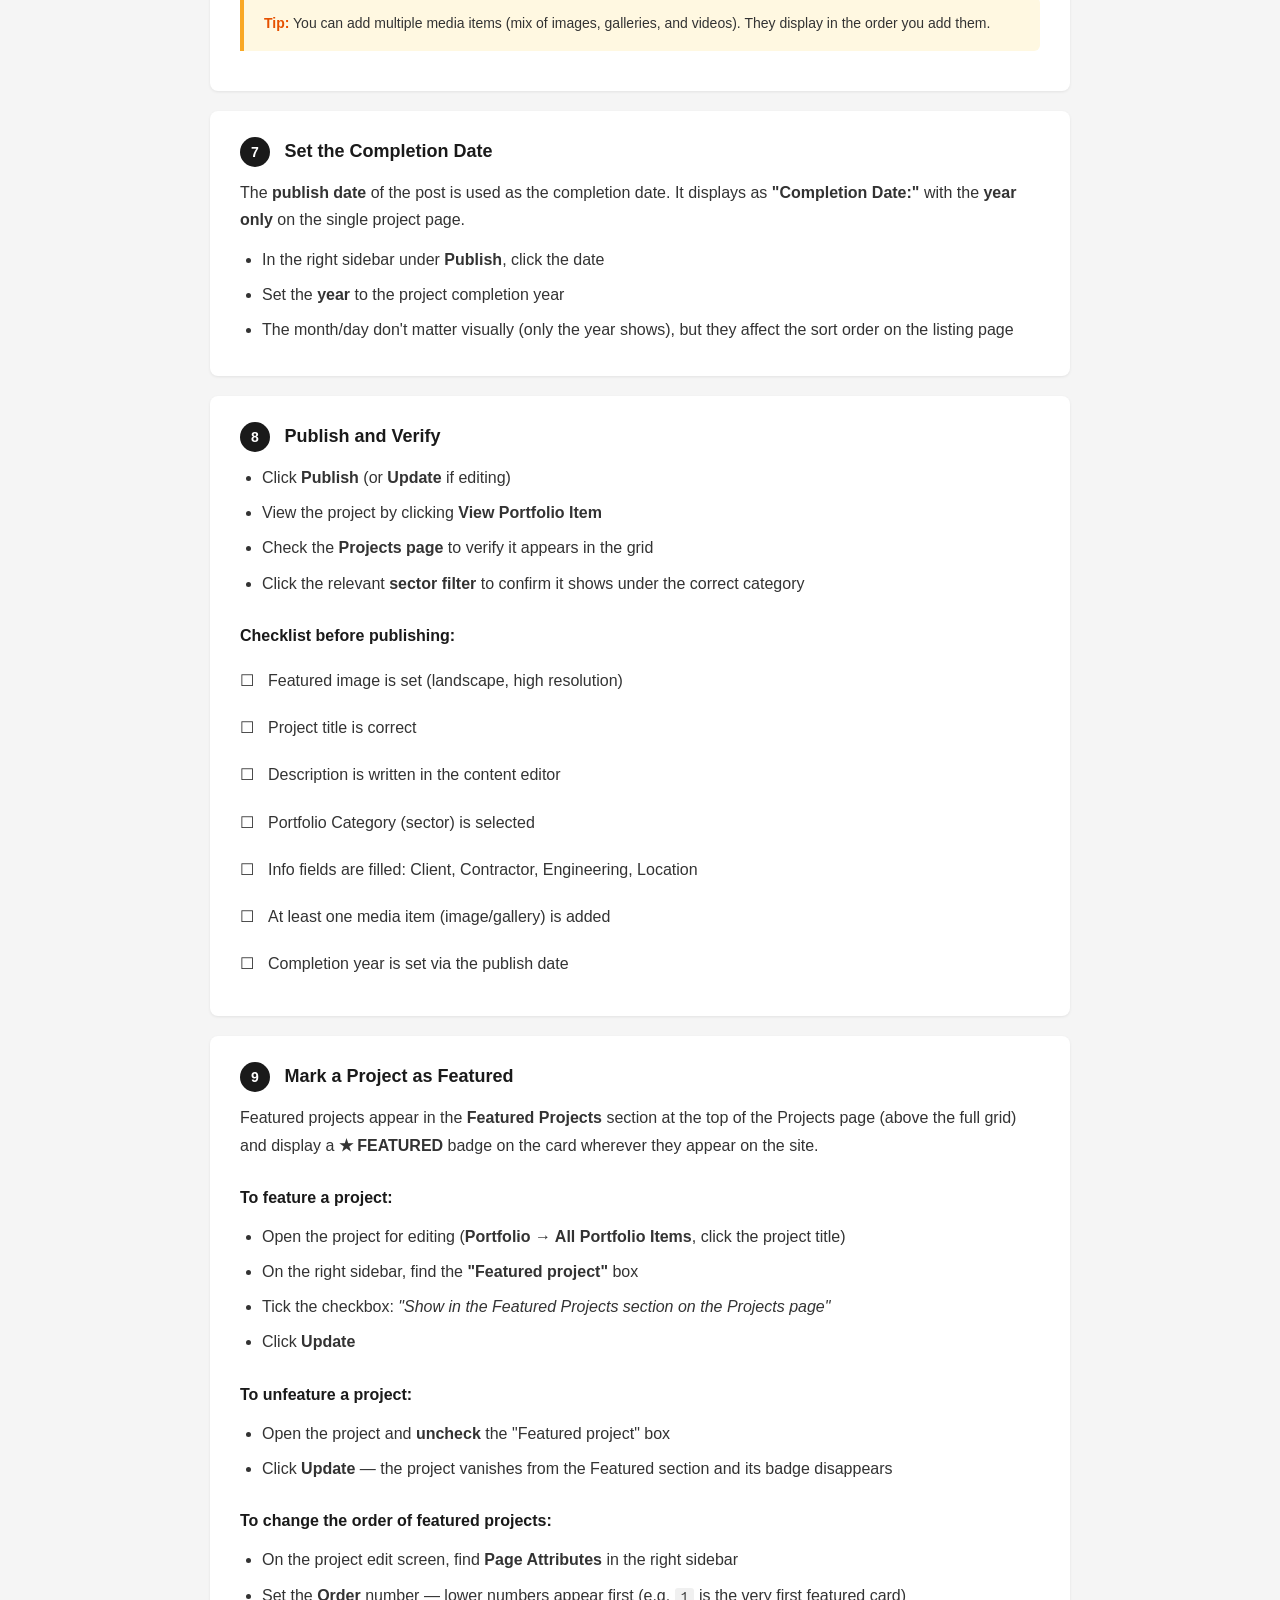
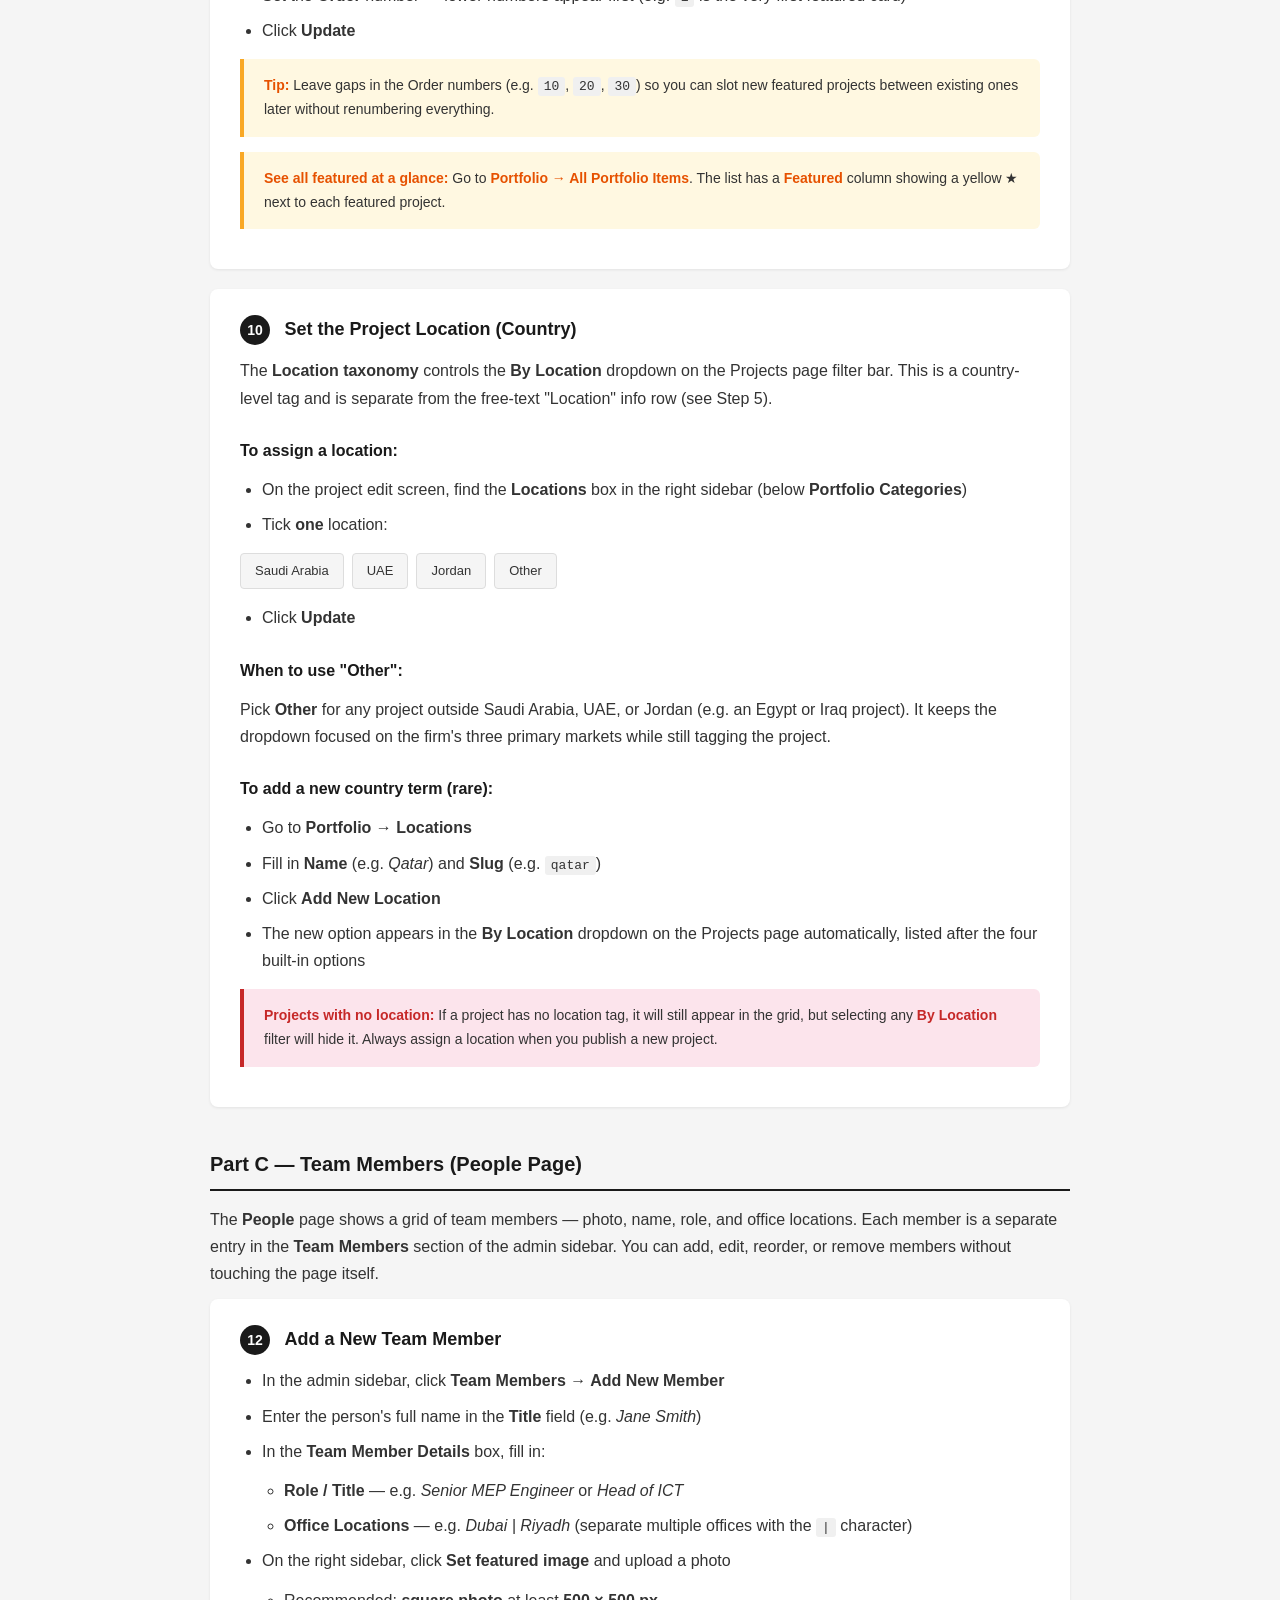
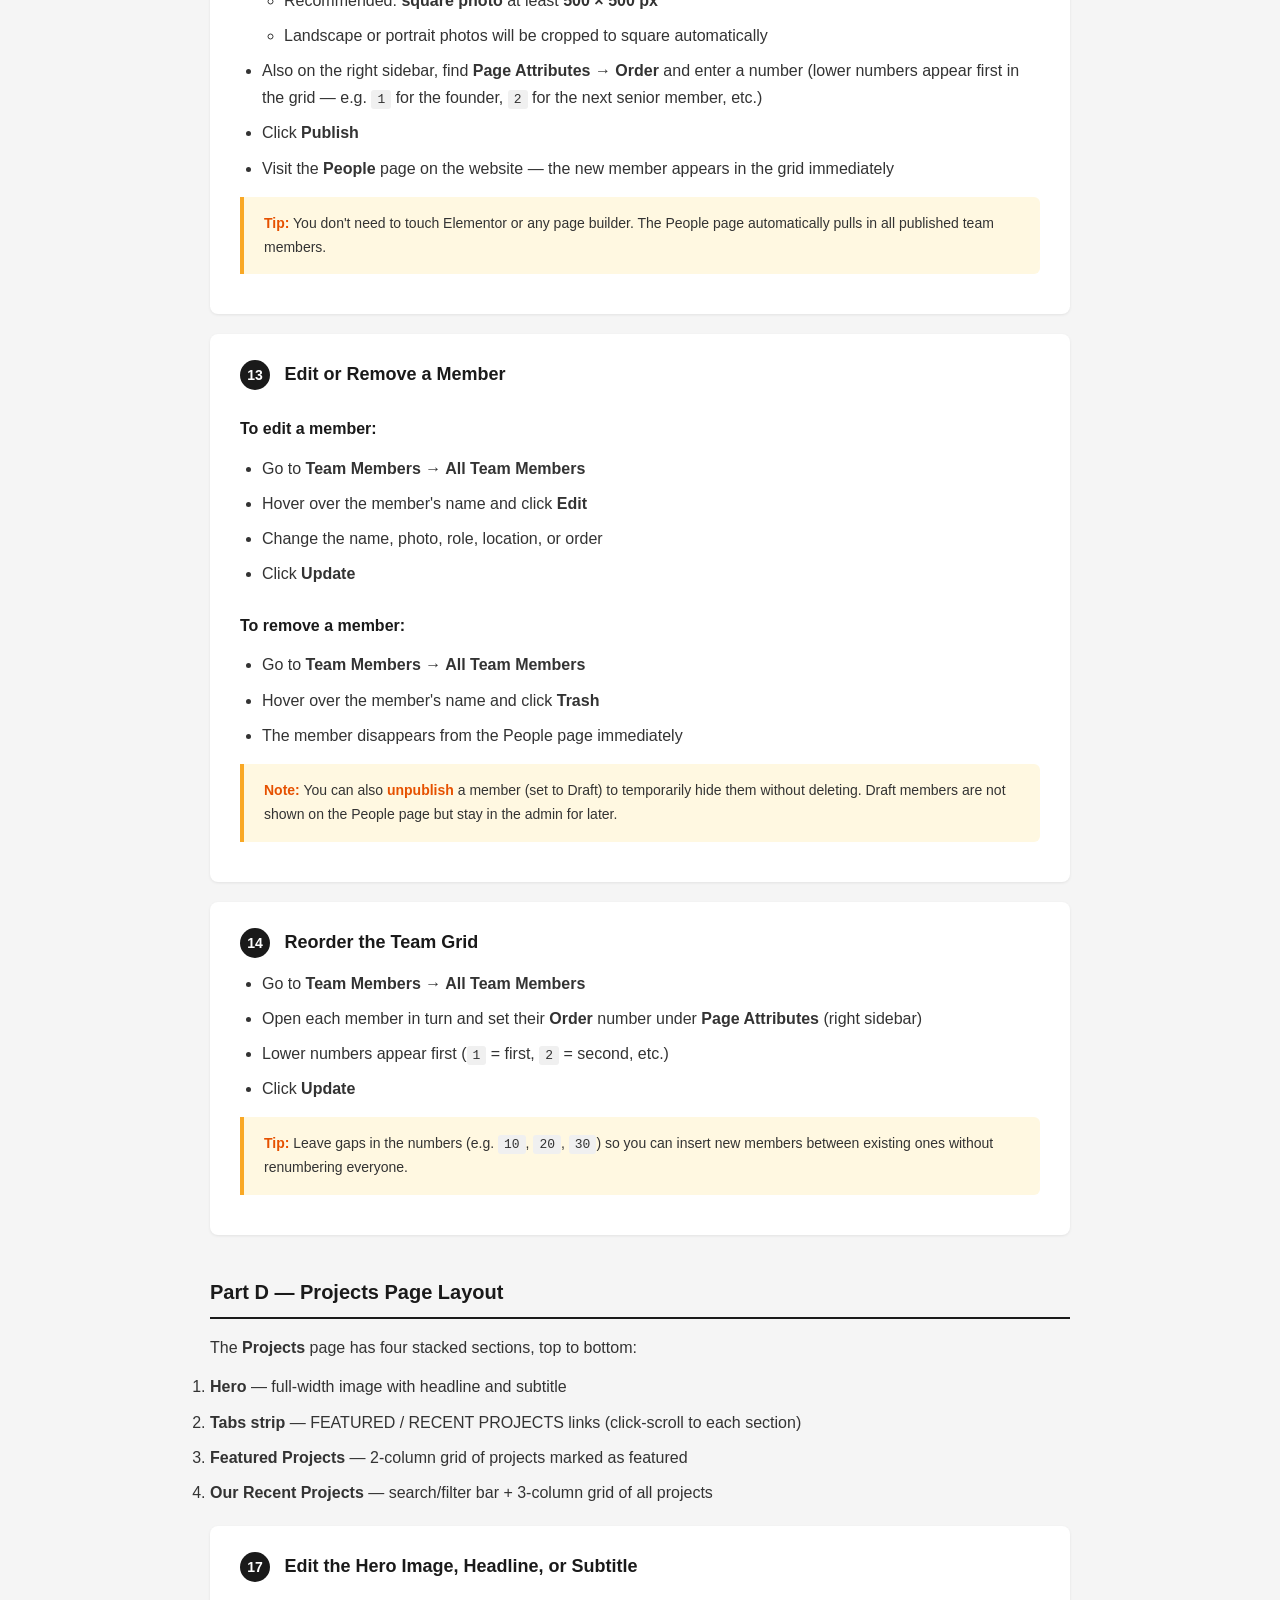
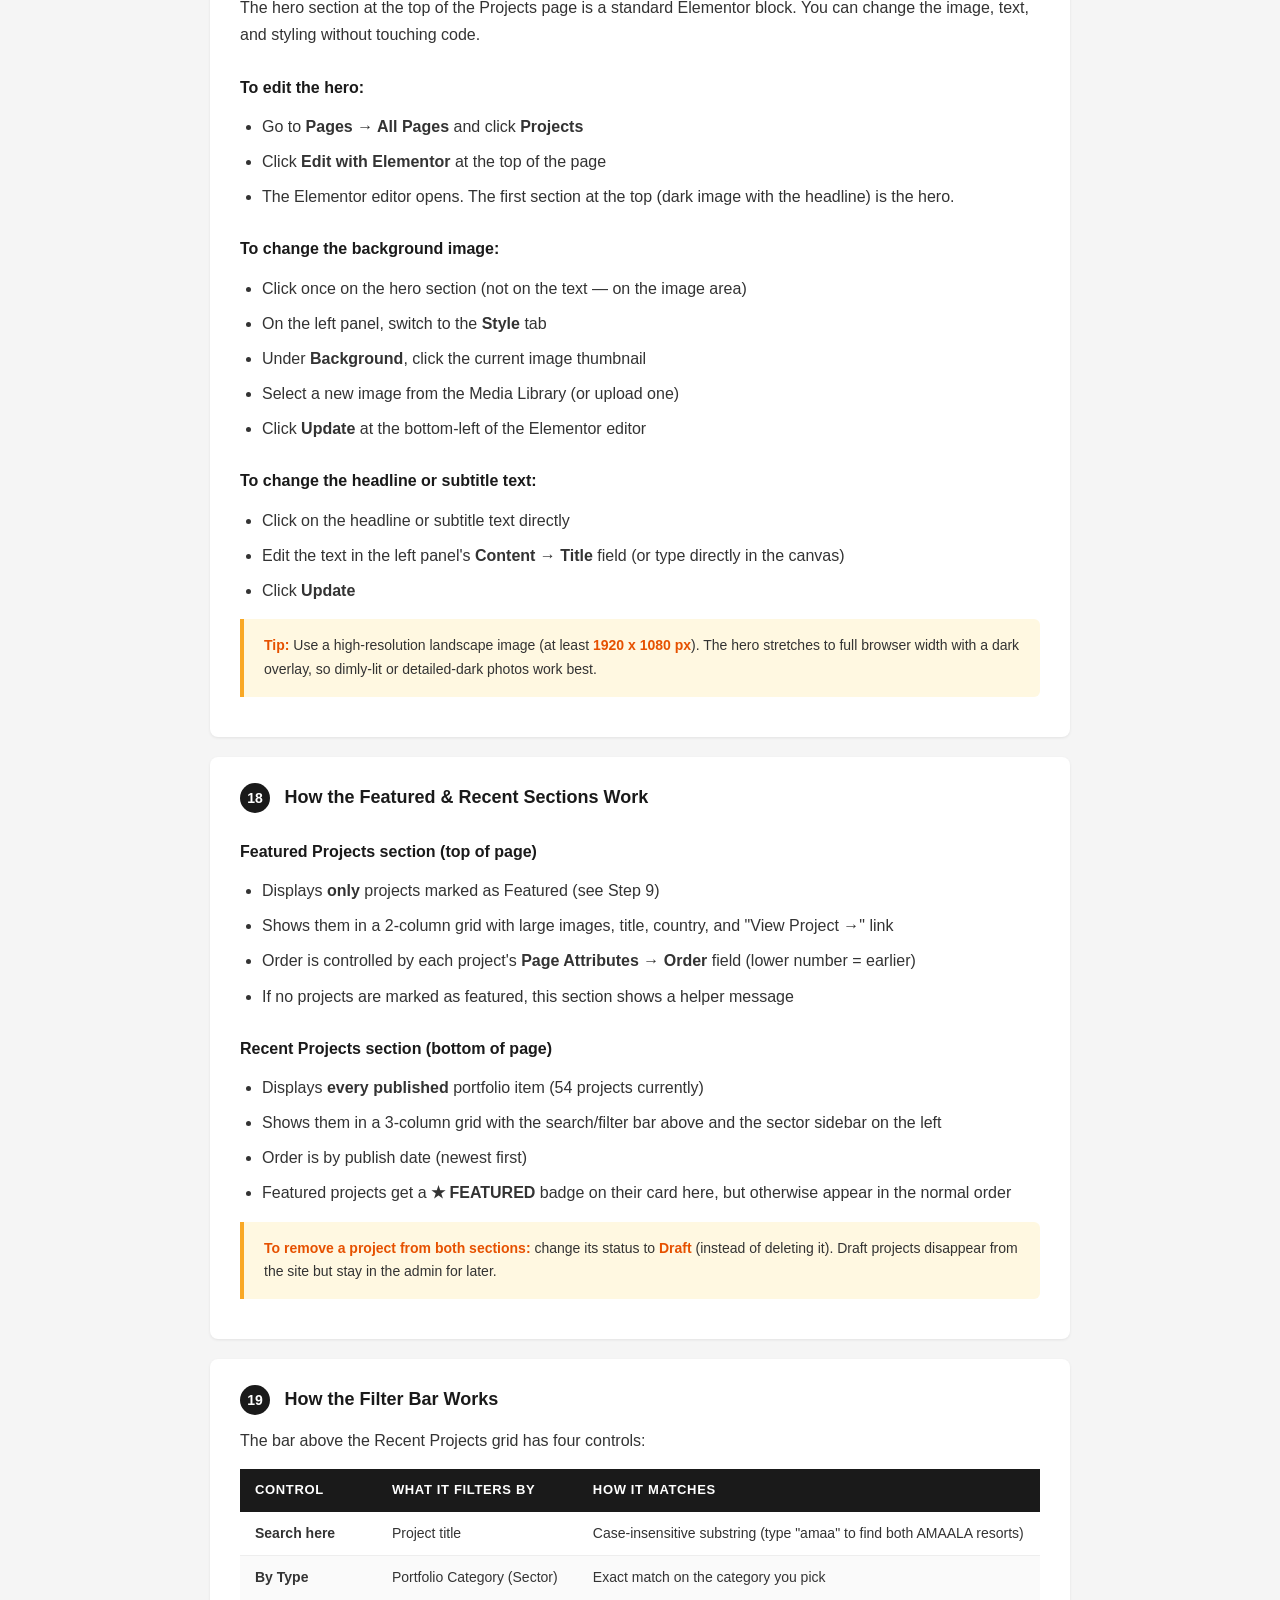
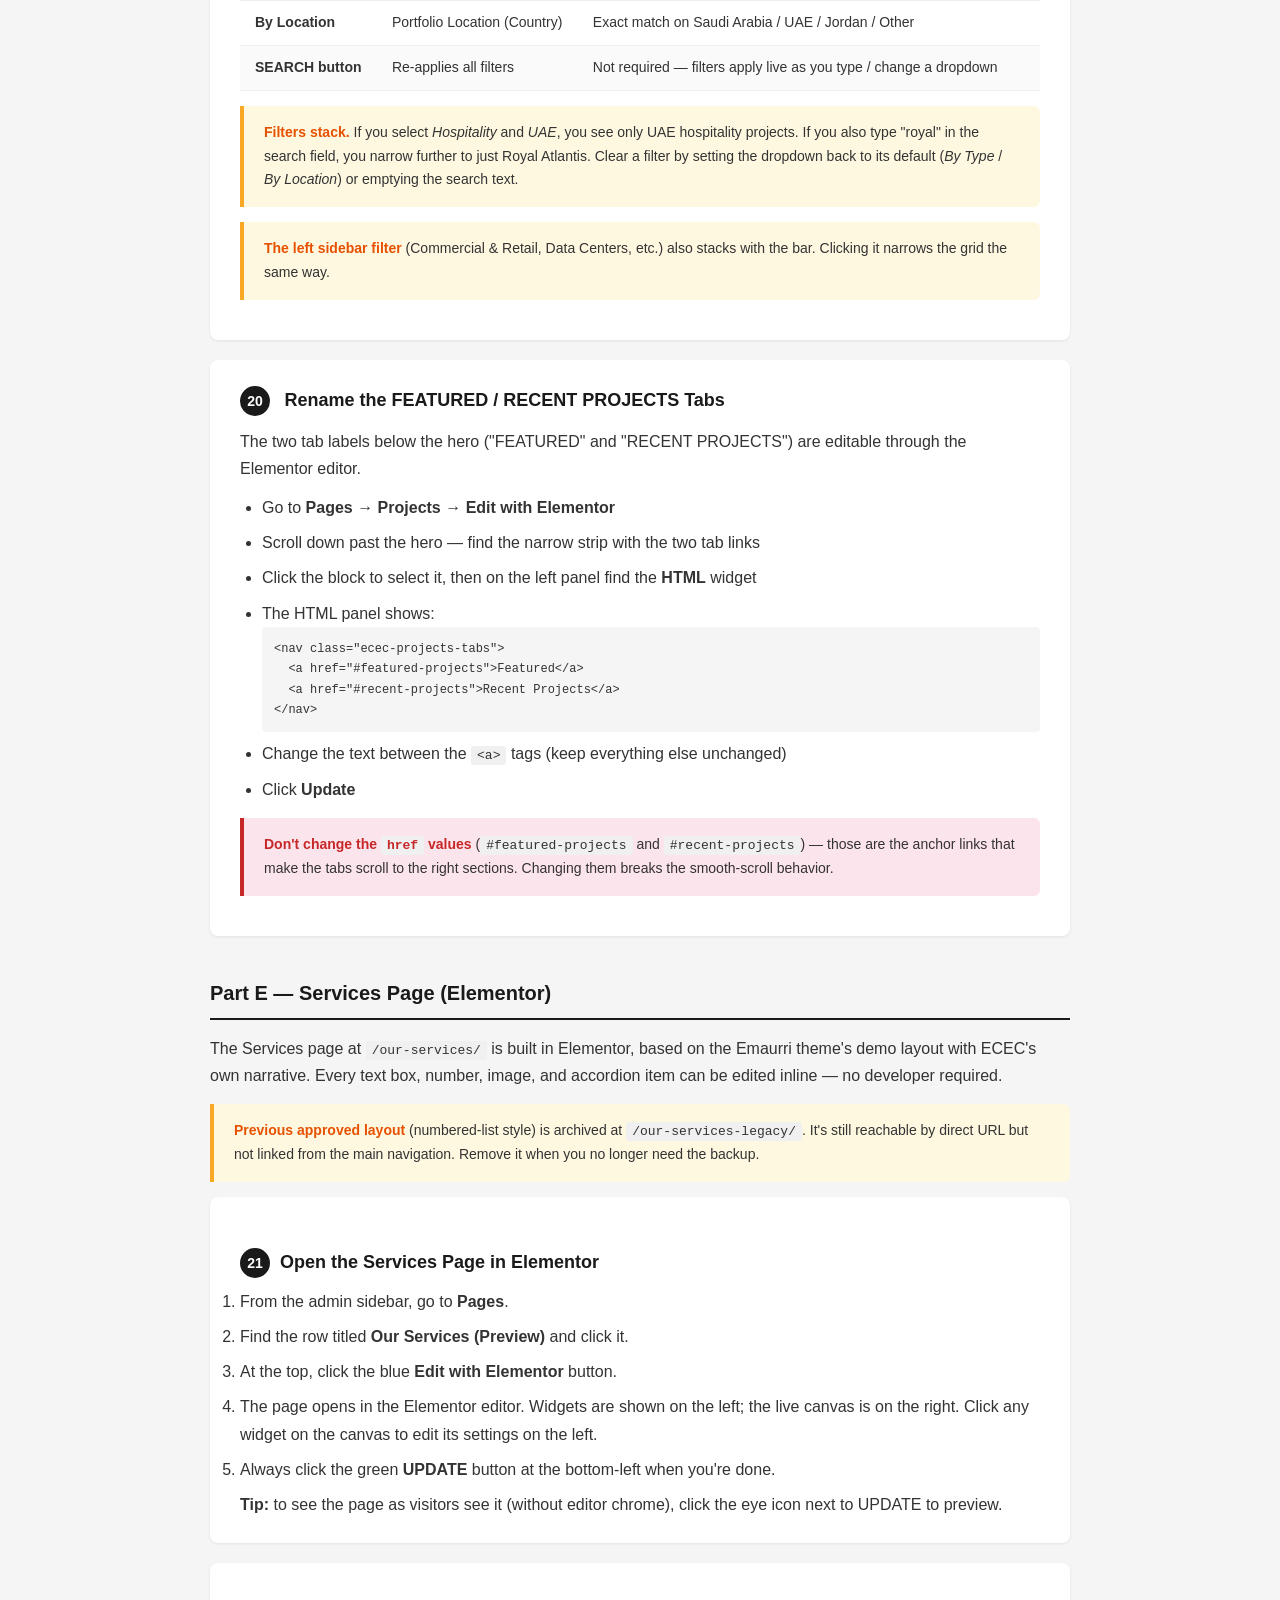
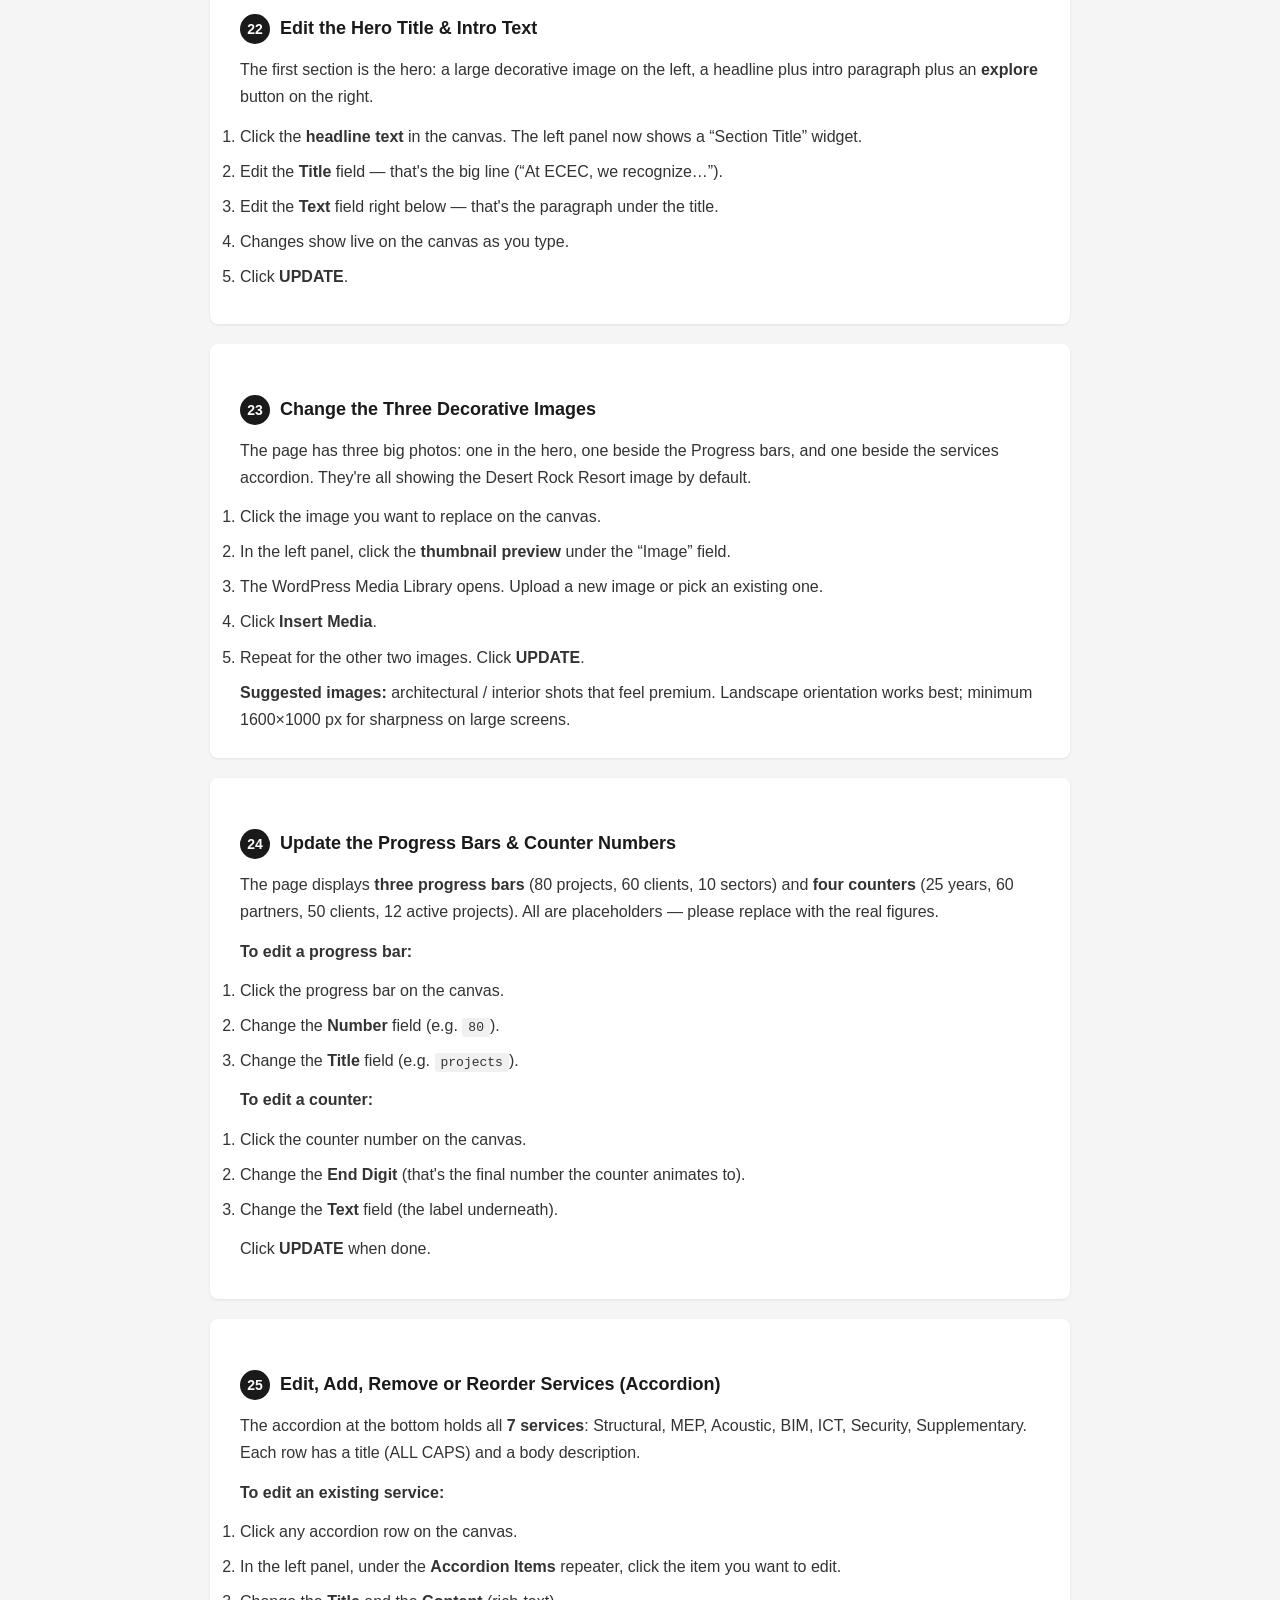
==== commit 78979599: "Promote Emaurri-demo services page to /our-services/ via slug swap The demo-layout services page (bu" ====
--- a/portfolio-help.html
+++ b/portfolio-help.html
@@ -93,18 +93,17 @@
     <li><a href="#proj3">How the Filter Bar Works (Search / Type / Location)</a></li>
     <li><a href="#proj4">Rename the FEATURED / RECENT PROJECTS Tabs</a></li>
   </ol>
-  <p style="margin: 15px 0 5px; font-weight: 600;">Part E &mdash; Services Page (Preview)</p>
+  <p style="margin: 15px 0 5px; font-weight: 600;">Part E &mdash; Services Page (Elementor)</p>
   <ol start="21">
-    <li><a href="#srv1">Open the Services Preview in Elementor</a></li>
+    <li><a href="#srv1">Open the Services Page in Elementor</a></li>
     <li><a href="#srv2">Edit the Hero Title &amp; Intro Text</a></li>
     <li><a href="#srv3">Change the Three Decorative Images</a></li>
     <li><a href="#srv4">Update the Progress Bars &amp; Counter Numbers</a></li>
     <li><a href="#srv5">Edit, Add, Remove or Reorder Services (Accordion)</a></li>
     <li><a href="#srv6">Change the "Explore" Button Link</a></li>
-    <li><a href="#srv7">Preview vs. Live Page — What&rsquo;s the Difference?</a></li>
   </ol>
   <p style="margin: 15px 0 5px; font-weight: 600;">Reference</p>
-  <ol start="28">
+  <ol start="27">
     <li><a href="#reference">Quick Reference &amp; Admin URLs</a></li>
   </ol>
 </div>
@@ -686,32 +685,25 @@
 <!-- =============================================
      PART E: SERVICES PAGE (PREVIEW)
      ============================================= -->
-<h2>Part E &mdash; Services Page (Preview)</h2>
+<h2>Part E &mdash; Services Page (Elementor)</h2>
 
 <p>
-  We built a <strong>preview</strong> of a new Services page at
-  <code>/our-services-preview/</code>, based on the Emaurri theme's demo layout
-  with ECEC's own narrative. It sits alongside the approved
-  <code>/our-services/</code> page &mdash; both are live, you pick the one to
-  keep.
+  The Services page at <code>/our-services/</code> is built in Elementor,
+  based on the Emaurri theme's demo layout with ECEC's own narrative. Every
+  text box, number, image, and accordion item can be edited inline &mdash; no
+  developer required.
 </p>
 
-<p>
-  The preview is a <strong>real Elementor page</strong>, so every text box,
-  number, image and accordion item can be edited inline without a developer.
-  This section is a short how-to for the most common edits.
-</p>
-
 <div class="note">
-  <strong>Live preview URL:</strong> <code>/our-services-preview/</code>
-  (staging).
-  When the preview is approved, we promote it to <code>/our-services/</code>
-  and retire the current version.
+  <strong>Previous approved layout</strong> (numbered-list style) is archived
+  at <code>/our-services-legacy/</code>. It's still reachable by direct URL
+  but not linked from the main navigation. Remove it when you no longer need
+  the backup.
 </div>
 
 <!-- SRV STEP 1 -->
 <div class="step" id="srv1">
-  <h3><span class="step-number">21</span><span class="step-title">Open the Services Preview in Elementor</span></h3>
+  <h3><span class="step-number">21</span><span class="step-title">Open the Services Page in Elementor</span></h3>
   <ol>
     <li>From the admin sidebar, go to <strong>Pages</strong>.</li>
     <li>Find the row titled <strong>Our Services (Preview)</strong> and click it.</li>
@@ -814,33 +806,6 @@
   <p>Click <strong>UPDATE</strong>.</p>
 </div>
 
-<!-- SRV STEP 7 -->
-<div class="step" id="srv7">
-  <h3><span class="step-number">27</span><span class="step-title">Preview vs. Live Page &mdash; What's the Difference?</span></h3>
-  <p>Both versions of the Services page are currently live:</p>
-  <table class="field-table">
-    <thead>
-      <tr><th>URL</th><th>What it looks like</th><th>Status</th></tr>
-    </thead>
-    <tbody>
-      <tr>
-        <td><code>/our-services/</code></td>
-        <td>Clean vertical list: &ldquo;Portfolio of Services&rdquo; + 7 numbered services + &ldquo;Sectors we serve&rdquo;</td>
-        <td>Currently approved</td>
-      </tr>
-      <tr>
-        <td><code>/our-services-preview/</code></td>
-        <td>Magazine layout with hero, progress bars, counters, FAQ-style accordion</td>
-        <td>New option</td>
-      </tr>
-    </tbody>
-  </table>
-  <p>Pick one. When you decide, let a developer know and they'll promote the winner to <code>/our-services/</code> and remove the other.</p>
-  <div class="warning">
-    <strong>Don't edit the live <code>/our-services/</code> through Elementor.</strong> It uses a different layout (classic list) and was approved as-is. Changes happen on <code>/our-services-preview/</code> until a choice is made.
-  </div>
-</div>
-
 <!-- REFERENCE -->
 <h2 id="reference">Quick Reference</h2>
 
@@ -885,16 +850,16 @@
         <td><code>/people/</code></td>
       </tr>
       <tr>
-        <td><strong>Services Page &mdash; live</strong></td>
+        <td><strong>Services Page (live)</strong></td>
         <td><code>/our-services/</code></td>
       </tr>
       <tr>
-        <td><strong>Services Page &mdash; preview (new layout)</strong></td>
-        <td><code>/our-services-preview/</code></td>
-      </tr>
-      <tr>
-        <td><strong>Services Preview &mdash; edit in Elementor</strong></td>
-        <td>Pages &rarr; <em>Our Services (Preview)</em> &rarr; Edit with Elementor</td>
+        <td><strong>Services Page &mdash; edit in Elementor</strong></td>
+        <td>Pages &rarr; <em>Our Services</em> &rarr; Edit with Elementor</td>
+      </tr>
+      <tr>
+        <td><strong>Previous layout (archive)</strong></td>
+        <td><code>/our-services-legacy/</code></td>
       </tr>
     </tbody>
   </table>
